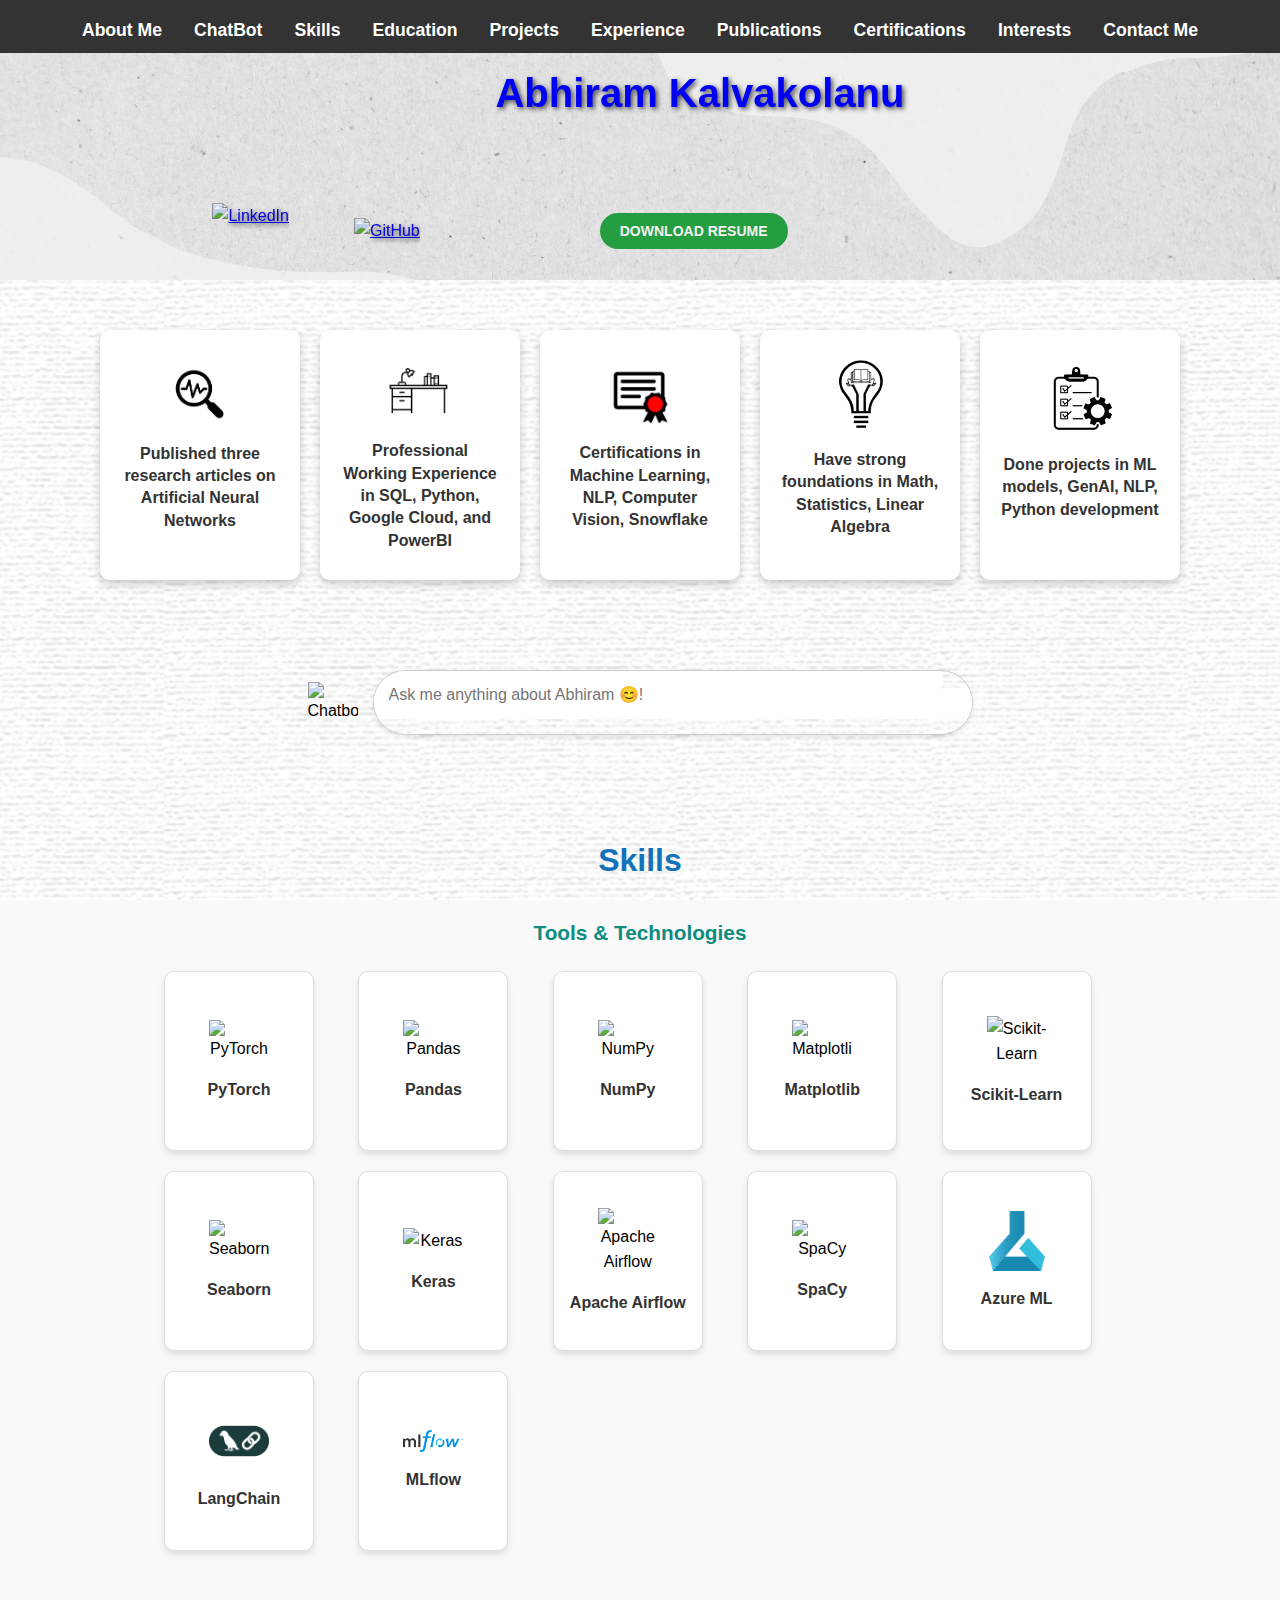
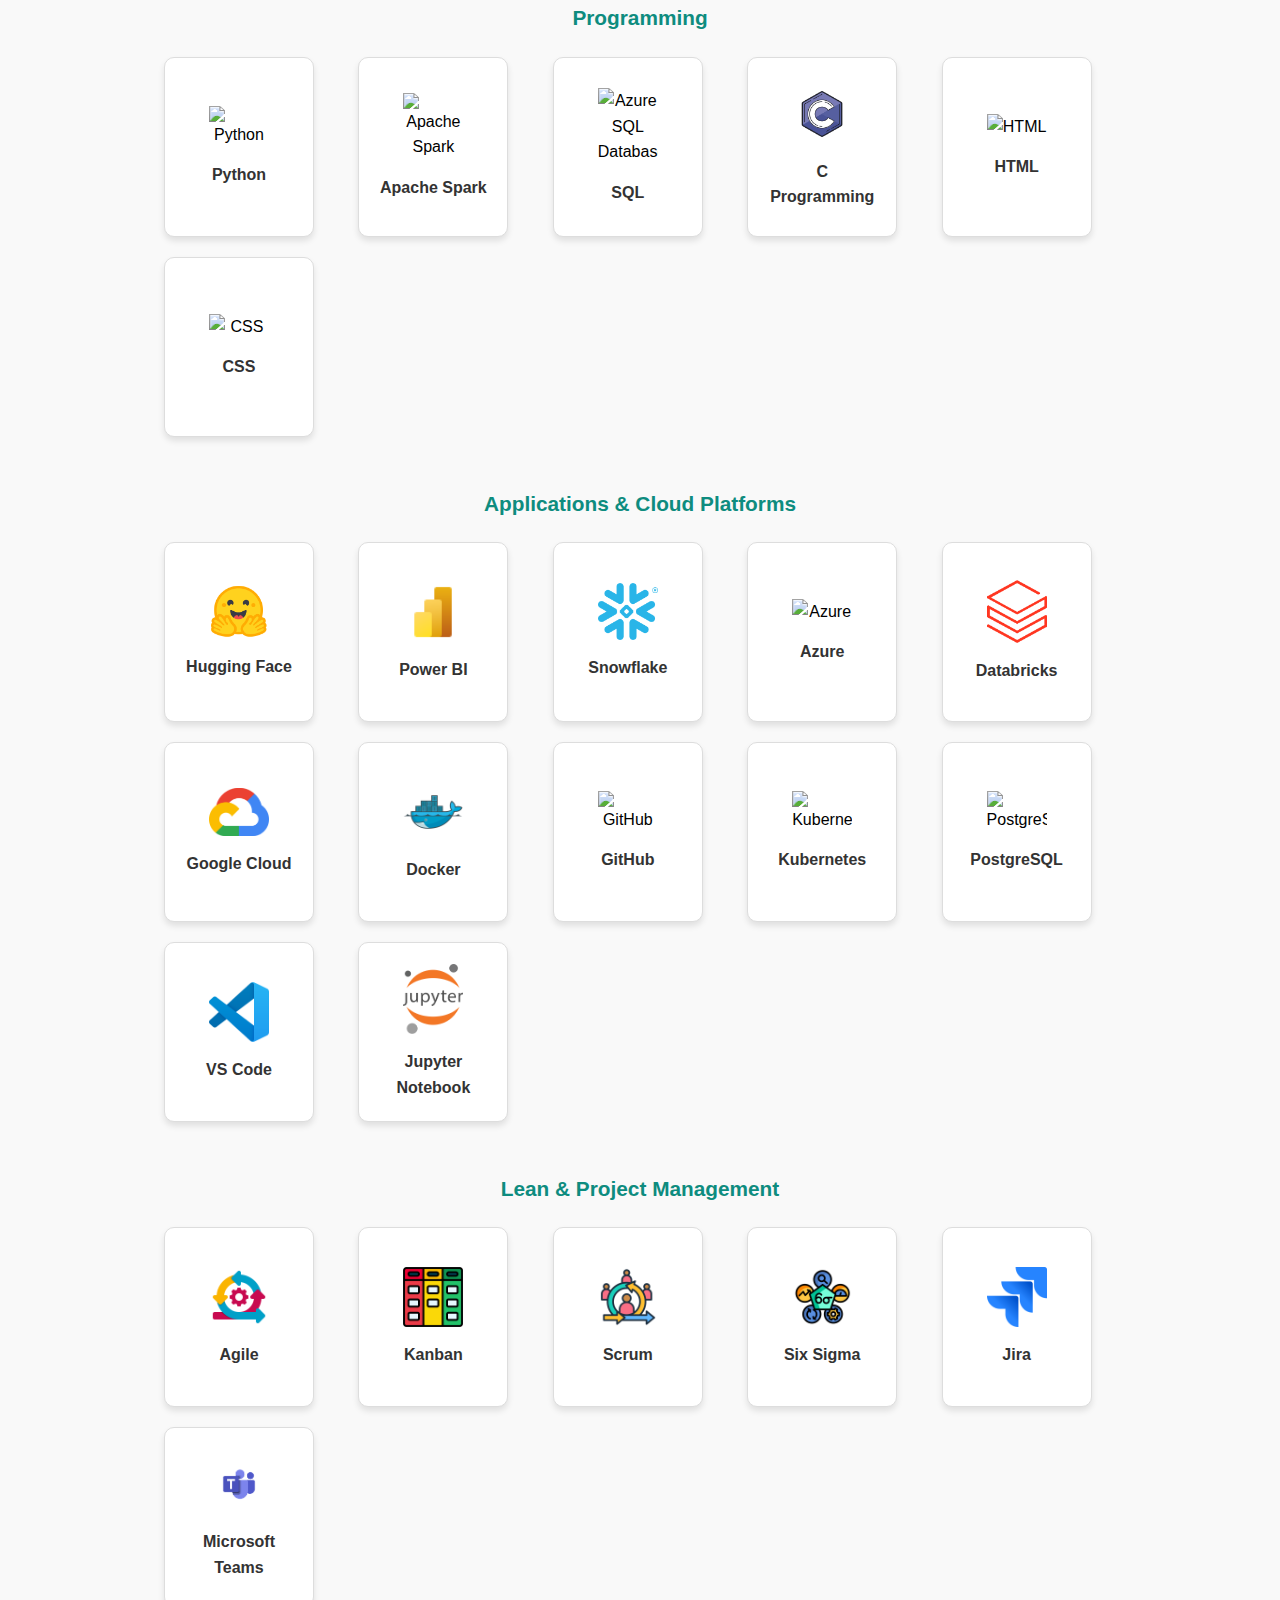
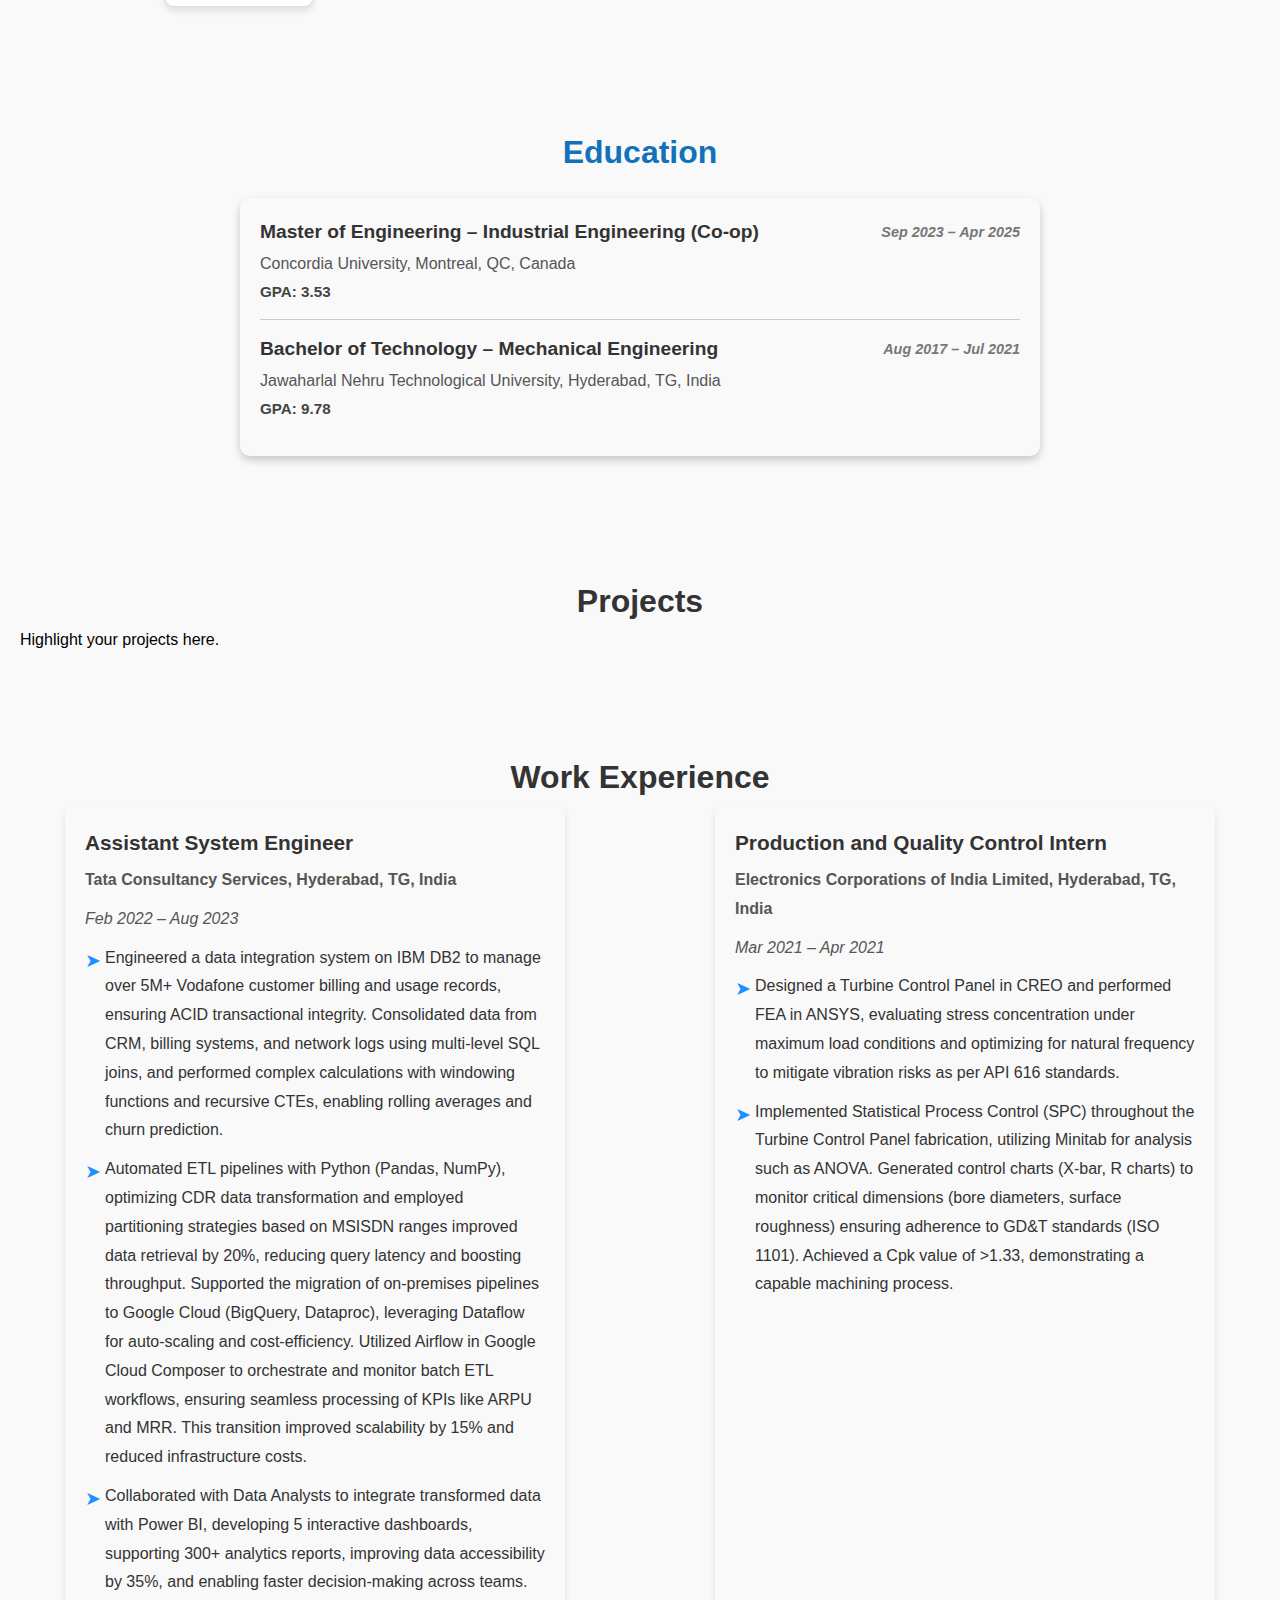
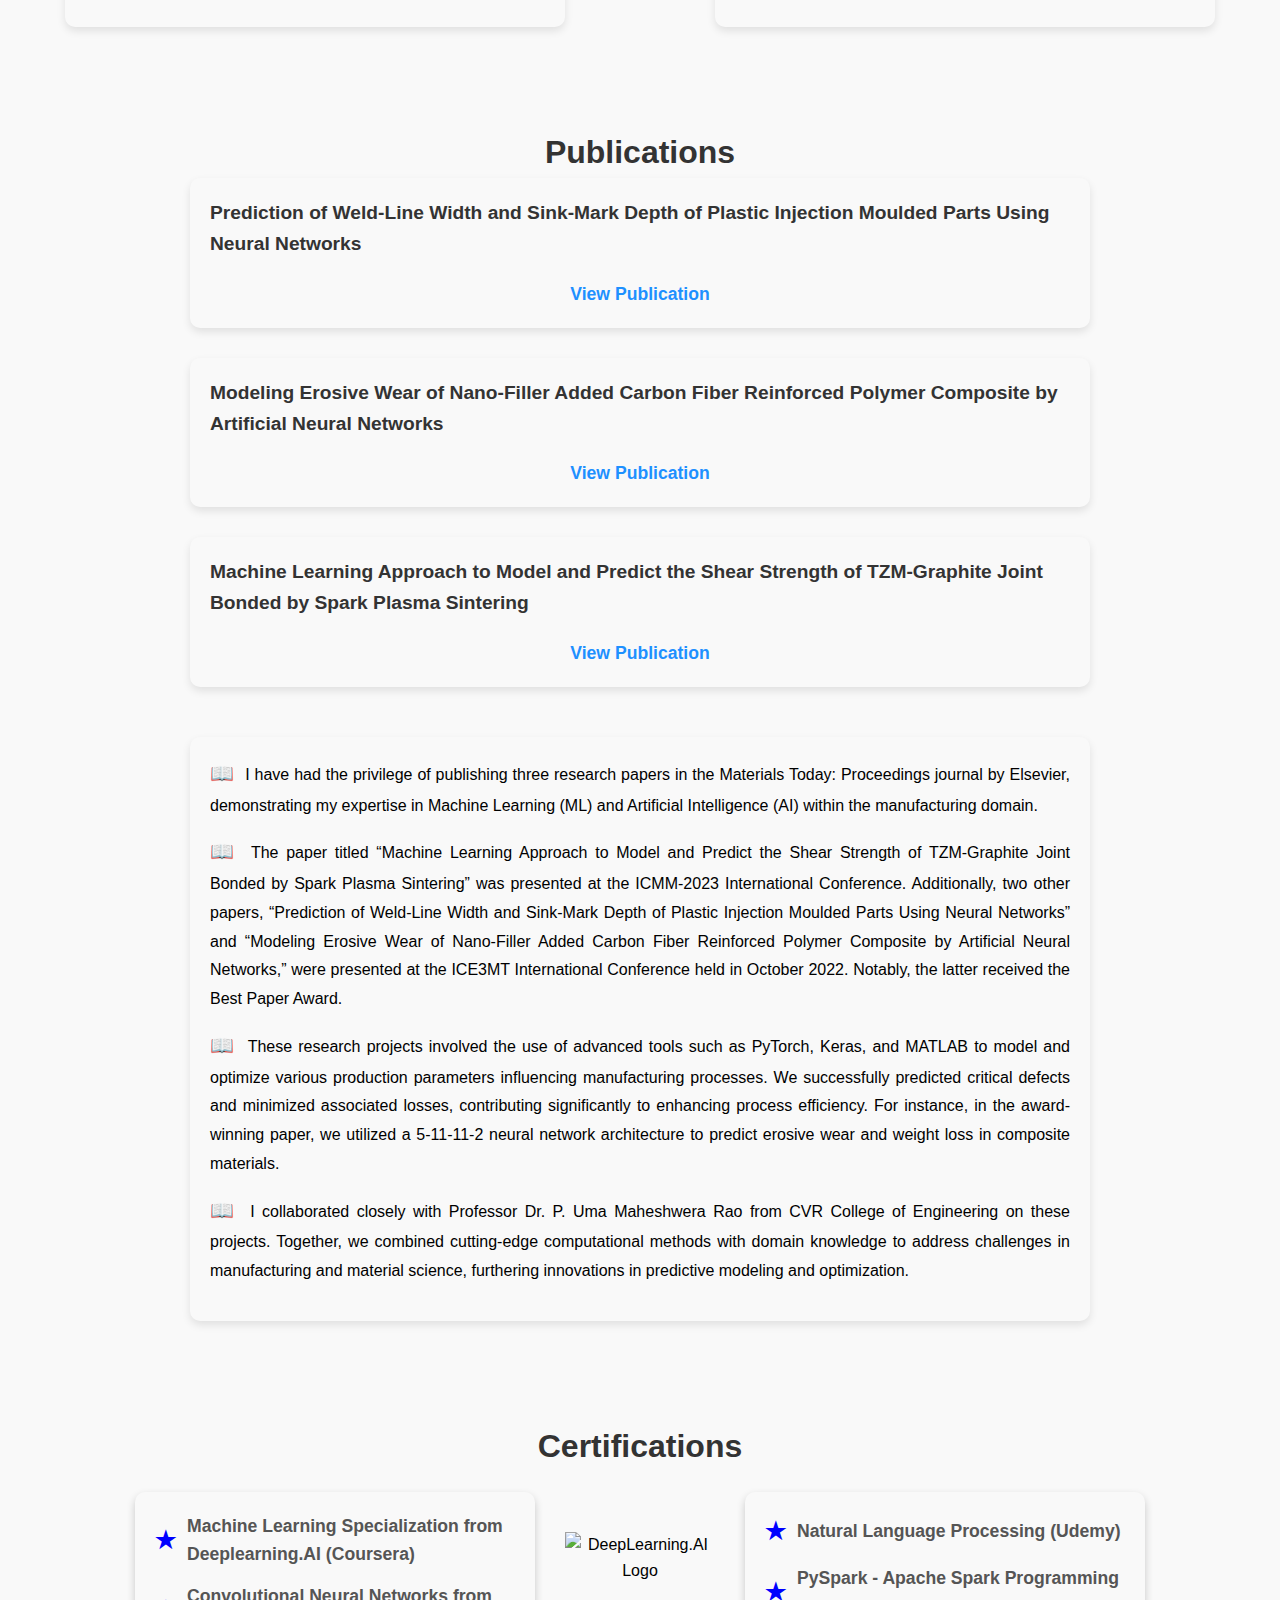
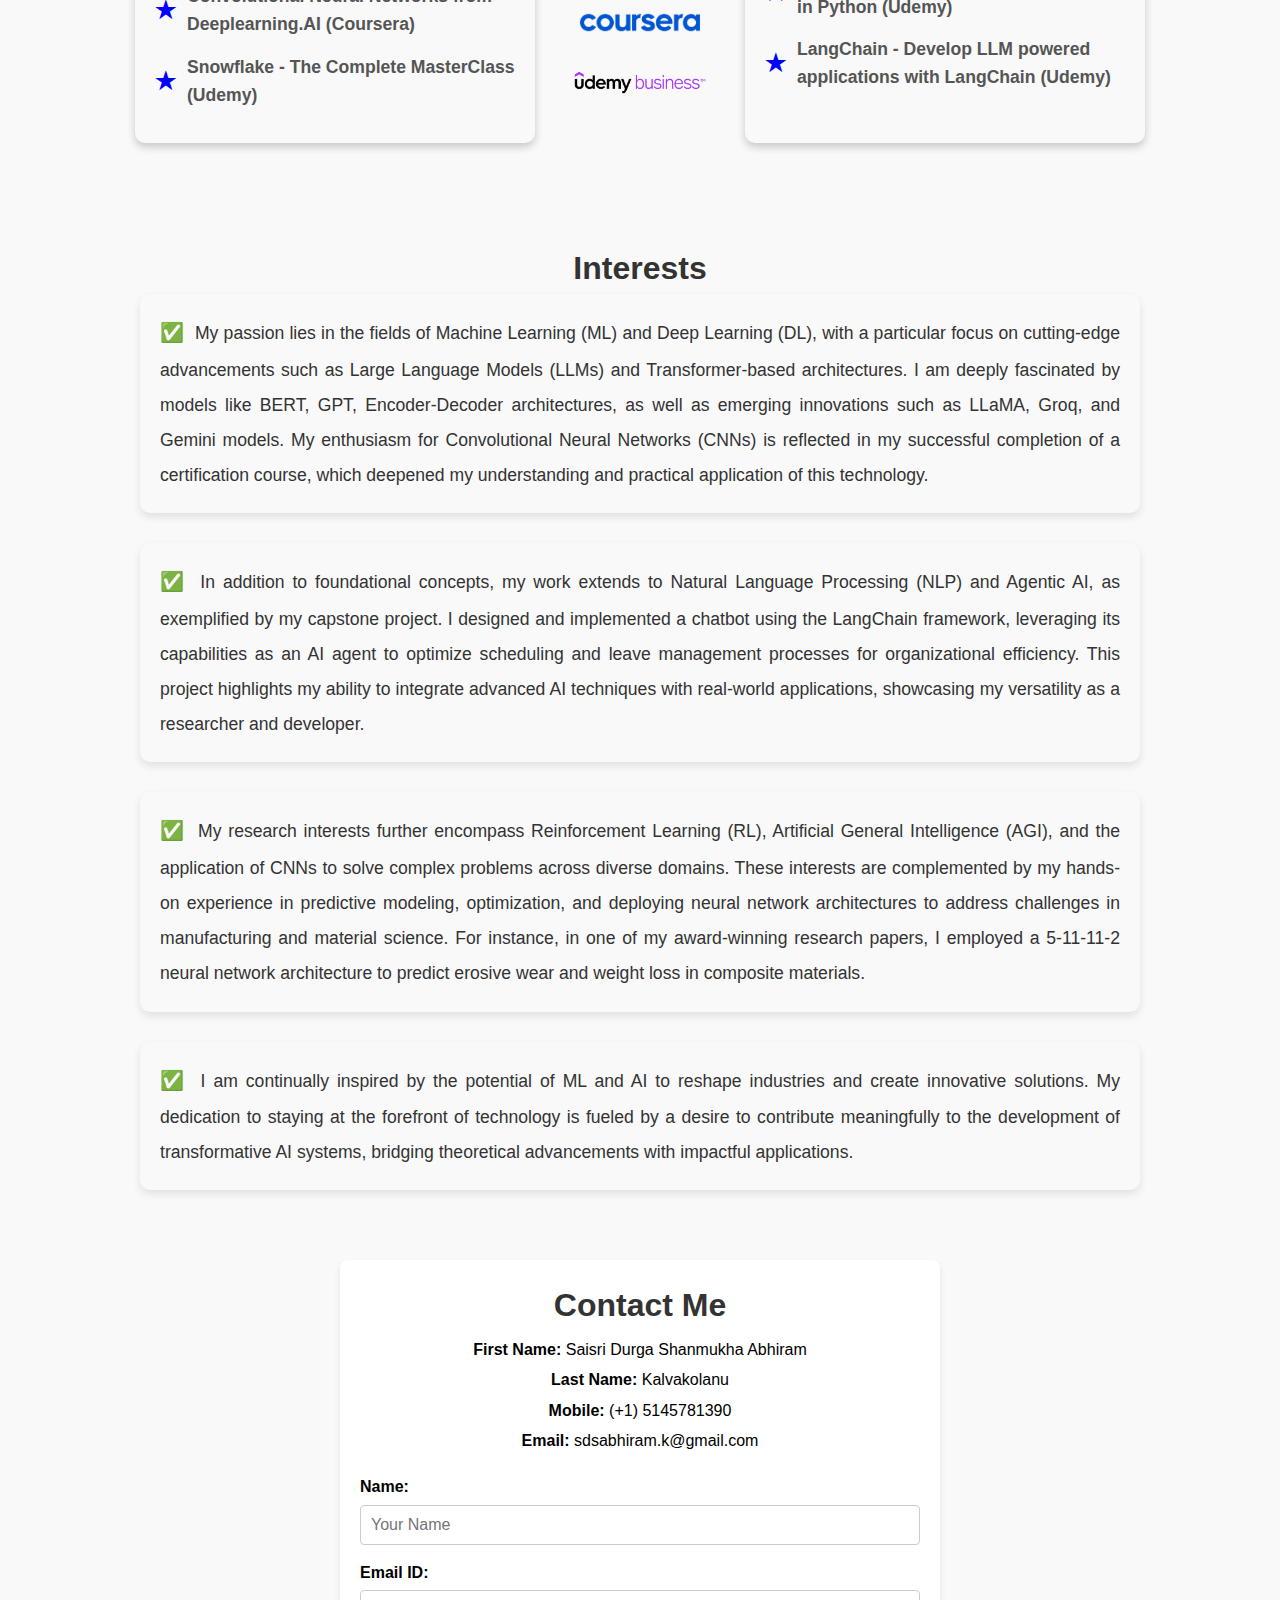
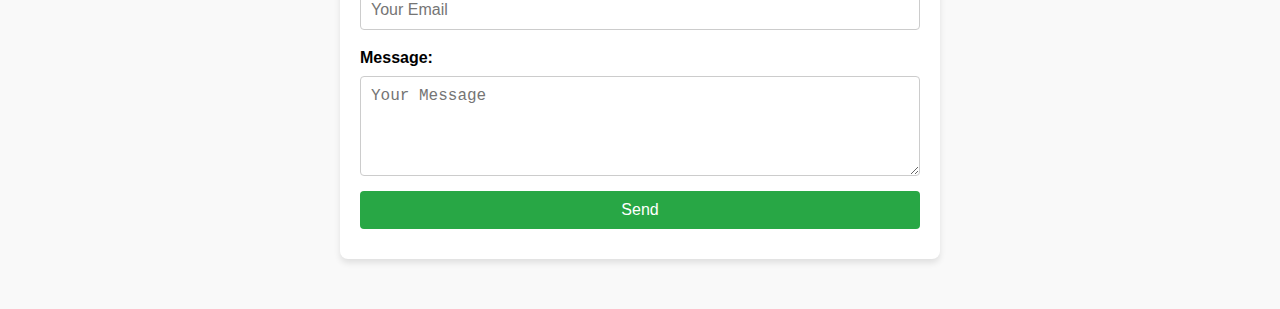
==== index.html @ 8299875c "Update index.html" ====
<!DOCTYPE html>
<html lang="en">
<head>
  <meta charset="UTF-8">
  <meta name="viewport" content="width=device-width, initial-scale=1.0">
  <title>Abhiram Kalvakolanu</title>
  <link rel="stylesheet" href="styles.css">
  
    <meta charset="UTF-8">
    <meta name="viewport" content="width=device-width, initial-scale=1.0">
    <title>My Personal Website</title>
    <link rel="stylesheet" href="styles.css">
    <!-- Update favicon to your custom image -->
    <link rel="icon" href="assets/logo.jpg" type="image/jpeg">

</head>
<body>
<header>
  <nav>

    <ul class="navbar">
      <li><a href="#about-me">About Me</a></li>
      <li><a href="#chatbot">ChatBot</a></li>
      <li><a href="#skills">Skills</a></li>
      <li><a href="#education">Education</a></li>
      <li><a href="#projects">Projects</a></li>
      <li><a href="#experience">Experience</a></li>
      <li><a href="#publications">Publications</a></li>
      <li><a href="#certifications">Certifications</a></li>
      <li><a href="#interests">Interests</a></li>
      <li><a href="#contact-me">Contact Me</a></li>
    </ul>
  </nav>
</header>



  
<section id="about-me">
  <div class="about-me-container">
    <div class="about-me-bg">
      <h2>Abhiram Kalvakolanu</h2>
      <h3 id="role-display">Python Developer</h3>
      <div class="resume-section">
        <div class="social-icons">
          <a href="https://www.linkedin.com/in/abhiram-kalvakolanu-1255931b3/" target="_blank">
            <img src="https://cdn.jsdelivr.net/gh/devicons/devicon@latest/icons/linkedin/linkedin-original-wordmark.svg" alt="LinkedIn" class="linkedin-icon">
          </a>
          <a href="https://github.com/Abhiram-Kalvakolanu?tab=repositories" target="_blank">
            <img src="https://cdn.jsdelivr.net/gh/devicons/devicon@latest/icons/github/github-original-wordmark.svg" alt="GitHub" class="github-icon">
          </a>
        </div>
        <div class="download-button-container">
          <a href="https://drive.google.com/uc?export=download&id=1MVDUeOpDSZM0Ux5A4J6gu5Ou7OELJogm" download>
            <button class="download-resume">DOWNLOAD RESUME</button>
          </a>
        </div>
      </div>
    </div>
  </div>
</section>



  

  
<div class="image-row">
  <div class="card">
    <img src="assets/publications.png" alt="Publications">
    <p>Published three research articles on Artificial Neural Networks</p>
  </div>
  <div class="card">
    <img src="assets/work exp.png" alt="Work Experience">
    <p>Professional Working Experience in SQL, Python, Google Cloud, and PowerBI</p>
  </div>
  <div class="card">
    <img src="assets/certifications.png" alt="Certifications">
    <p>Certifications in Machine Learning, NLP, Computer Vision, Snowflake</p>
  </div>
  <div class="card">
    <img src="assets/foundations.png" alt="Foundations">
    <p>Have strong foundations in Math, Statistics, Linear Algebra</p>
  </div>
  <div class="card">
    <img src="assets/projects.png" alt="Projects">
    <p>Done projects in ML models, GenAI, NLP, Python development</p>
  </div>
</div>





<section id="chatbot">
    <div class="chatbot-container">
        <!-- Bot Image -->
        <img class="chatbot-image" src="assets/vecteezy_robot-chatbot-aesthetic_25271424.png" alt="Chatbot">
        <!-- Text Field and Send Button -->
        <div class="chatbot-input-container">
            <input
                type="text"
                class="chatbot-input"
                placeholder="Ask me anything about Abhiram 😊!"
            />
            <button class="send-icon" id="send-button"></button>
        </div>
    </div>
</section>


	



<section id="skills">
  <h1>Skills</h1>
  
  <!-- Tools & Technologies Section -->
  <h2>Tools & Technologies</h2>
  <div class="skills-category">
    <!-- First Row -->
    <div class="skill-card">
      <img src="https://devicon-website.vercel.app/api/pytorch/original.svg" alt="PyTorch">
      <p class="skill-name">PyTorch</p>
    </div>
    <div class="skill-card">
      <img src="https://devicon-website.vercel.app/api/pandas/original.svg" alt="Pandas">
      <p class="skill-name">Pandas</p>
    </div>
    <div class="skill-card">
      <img src="https://saikrishnaprashanthk.netlify.app/Assets/Icons_tech/Numpy.svg" alt="NumPy">
      <p class="skill-name">NumPy</p>
    </div>
    <div class="skill-card">
      <img src="https://cdn.jsdelivr.net/gh/devicons/devicon@latest/icons/matplotlib/matplotlib-original.svg" alt="Matplotlib">
      <p class="skill-name">Matplotlib</p>
    </div>
    <div class="skill-card">
      <img src="https://cdn.jsdelivr.net/gh/devicons/devicon@latest/icons/scikitlearn/scikitlearn-original.svg" alt="Scikit-Learn">
      <p class="skill-name">Scikit-Learn</p>
    </div>
    <div class="skill-card">
      <img src="https://saikrishnaprashanthk.netlify.app/Assets/Icons_tech/Seaborn.svg" alt="Seaborn">
      <p class="skill-name">Seaborn</p>
    </div>
    
    <!-- Second Row -->
    <div class="skill-card">
      <img src="https://saikrishnaprashanthk.netlify.app/Assets/Icons_tech/keras.svg" alt="Keras">
      <p class="skill-name">Keras</p>
    </div>
    <div class="skill-card">
      <img src="https://saikrishnaprashanthk.netlify.app/Assets/Icons_tech/Apache_Airflow.svg" alt="Apache Airflow">
      <p class="skill-name">Apache Airflow</p>
    </div>
    <div class="skill-card">
      <img src="https://upload.wikimedia.org/wikipedia/commons/8/88/SpaCy_logo.svg" alt="SpaCy">
      <p class="skill-name">SpaCy</p>
    </div>
    <div class="skill-card">
      <img src="assets/azure-machine-learning-22205.png" alt="Azure ML">
      <p class="skill-name">Azure ML</p>
    </div>
    <div class="skill-card">
      <img src="assets/langchain-color.png" alt="LangChain">
      <p class="skill-name">LangChain</p>
    </div>
    <div class="skill-card">
      <img src="assets/MLflow_idOeRd2gAI_0.png" alt="MLflow">
      <p class="skill-name">MLflow</p>
    </div>
  </div>

  <!-- Programming Section -->
  <h2>Programming</h2>
  <div class="skills-category">
    <div class="skill-card">
      <img src="https://cdn.jsdelivr.net/gh/devicons/devicon@latest/icons/python/python-original-wordmark.svg" alt="Python">
      <p class="skill-name">Python</p>
    </div>
    <div class="skill-card">
      <img src="https://upload.wikimedia.org/wikipedia/commons/f/f3/Apache_Spark_logo.svg" alt="Apache Spark">
      <p class="skill-name">Apache Spark</p>
    </div>
    <div class="skill-card">
      <img src="https://cdn.jsdelivr.net/gh/devicons/devicon@latest/icons/azuresqldatabase/azuresqldatabase-original.svg" alt="Azure SQL Database">
      <p class="skill-name">SQL</p>
    </div>
    <div class="skill-card">
      <img src="assets/icons8-c-programming-100.png" alt="C Programming">
      <p class="skill-name">C Programming</p>
    </div>
    <div class="skill-card">
      <img src="https://cdn.jsdelivr.net/gh/devicons/devicon@latest/icons/html5/html5-original-wordmark.svg" alt = "HTML">
      <p class="skill-name">HTML</p>
    </div>
    <div class="skill-card">
      <img src="https://cdn.jsdelivr.net/gh/devicons/devicon@latest/icons/css3/css3-original-wordmark.svg" alt = "CSS">
      <p class="skill-name">CSS</p>
    </div>
  </div>

  <!-- Applications & Cloud Platforms Section -->
  <h2>Applications & Cloud Platforms</h2>
  <div class="skills-category">
    <div class="skill-card">
      <img src="assets/idJ6-I79C__1736835246333.png" alt="Hugging Face">
      <p class="skill-name">Hugging Face</p>
    </div>
    <div class="skill-card">
      <img src="assets/icons8-power-bi-2021-48.png" alt="Power BI">
      <p class="skill-name">Power BI</p>
    </div>
    <div class="skill-card">
      <img src="assets/idCkdSg0B6_1736979906795.png" alt="Snowflake">
      <p class="skill-name">Snowflake</p>
    </div>
    <div class="skill-card">
      <img src="https://cdn.jsdelivr.net/gh/devicons/devicon@latest/icons/azure/azure-original.svg" alt="Azure">
      <p class="skill-name">Azure</p>
    </div>
    <div class="skill-card">
      <img src="assets/idF4fnHpaJ_logos.png" alt="Databricks">
      <p class="skill-name">Databricks</p>
    </div>
    <div class="skill-card">
      <img src="assets/google-cloud.1024x823.png" alt="Google Cloud">
      <p class="skill-name">Google Cloud</p>
    </div>
    <div class="skill-card">
      <img src="assets\Docker.png" alt="Docker">
      <p class="skill-name">Docker</p>
    </div>
    <div class="skill-card">
      <img src="https://upload.wikimedia.org/wikipedia/commons/9/91/Octicons-mark-github.svg" alt="GitHub">
      <p class="skill-name">GitHub</p>
    </div>
    <div class="skill-card">
      <img src="https://upload.wikimedia.org/wikipedia/commons/3/39/Kubernetes_logo_without_workmark.svg" alt="Kubernetes">
      <p class="skill-name">Kubernetes</p>
    </div>
    <div class="skill-card">
      <img src="https://upload.wikimedia.org/wikipedia/commons/2/29/Postgresql_elephant.svg" alt="PostgreSQL">
      <p class="skill-name">PostgreSQL</p>
    </div>
    <div class="skill-card">
      <img src="assets/vscode.png" alt="VS Code">
      <p class="skill-name">VS Code</p>
    </div>
    <div class="skill-card">
      <img src="assets/jupyter-icon-lg.png" alt="Jupyter Notebook">
      <p class="skill-name">Jupyter Notebook</p>
    </div>
  </div>

  <!-- Lean & Project Management Section -->
  <h2>Lean & Project Management</h2>
  <div class="skills-category">
    <div class="skill-card">
      <img src="assets/agile.png" alt="Agile">
      <p class="skill-name">Agile</p>
    </div>
    <div class="skill-card">
      <img src="assets/kanban_9320682.png" alt="Kanban">
      <p class="skill-name">Kanban</p>
    </div>
    <div class="skill-card">
      <img src="assets/scrum.png" alt="Scrum">
      <p class="skill-name">Scrum</p>
    </div>
    <div class="skill-card">
      <img src="assets/six-sigma.png" alt="Six Sigma">
      <p class="skill-name">Six Sigma</p>
    </div>
    <div class="skill-card">
      <img src="assets/jira.png" alt="Jira">
      <p class="skill-name">Jira</p>
    </div>
    <div class="skill-card">
      <img src="assets/teams.png" alt="Microsoft Teams">
      <p class="skill-name">Microsoft Teams</p>
    </div>
  </div>
</section>





<section id="education">
  <h1>Education</h1>
  <div class="education-card">
    <div class="education-item">
      <h2>Master of Engineering – Industrial Engineering (Co-op) 
        <span class="education-date">Sep 2023 – Apr 2025</span>
      </h2>
      <p>Concordia University, Montreal, QC, Canada</p>
      <p class="gpa">GPA: 3.53</p>
    </div>
    <hr />
    <div class="education-item">
      <h2>Bachelor of Technology – Mechanical Engineering 
        <span class="education-date">Aug 2017 – Jul 2021</span>
      </h2>
      <p>Jawaharlal Nehru Technological University, Hyderabad, TG, India</p>
      <p class="gpa">GPA: 9.78</p>
    </div>
  </div>
</section>




  <section id="projects">
    <h1>Projects</h1>
    <p>Highlight your projects here.</p>
  </section>




<section id="experience">
  <h1>Work Experience</h1>

  <!-- Work Experience Cards -->
  <div class="work-experience-container">
    <!-- Card 1 -->
    <div class="work-card">
      <h2>Assistant System Engineer</h2>
      <p><strong>Tata Consultancy Services, Hyderabad, TG, India</strong></p>
      <p><em>Feb 2022 – Aug 2023</em></p>
      <ul>
        <li>Engineered a data integration system on IBM DB2 to manage over 5M+ Vodafone customer billing and usage records, ensuring ACID transactional integrity. Consolidated data from CRM, billing systems, and network logs using multi-level SQL joins, and performed complex calculations with windowing functions and recursive CTEs, enabling rolling averages and churn prediction.</li>
        <li>Automated ETL pipelines with Python (Pandas, NumPy), optimizing CDR data transformation and employed partitioning strategies based on MSISDN ranges improved data retrieval by 20%, reducing query latency and boosting throughput. Supported the migration of on-premises pipelines to Google Cloud (BigQuery, Dataproc), leveraging Dataflow for auto-scaling and cost-efficiency. Utilized Airflow in Google Cloud Composer to orchestrate and monitor batch ETL workflows, ensuring seamless processing of KPIs like ARPU and MRR. This transition improved scalability by 15% and reduced infrastructure costs.</li>
        <li>Collaborated with Data Analysts to integrate transformed data with Power BI, developing 5 interactive dashboards, supporting 300+ analytics reports, improving data accessibility by 35%, and enabling faster decision-making across teams.</li>
      </ul>
    </div>

    <!-- Card 2 -->
    <div class="work-card">
      <h2>Production and Quality Control Intern</h2>
      <p><strong>Electronics Corporations of India Limited, Hyderabad, TG, India</strong></p>
      <p><em>Mar 2021 – Apr 2021</em></p>
      <ul>
        <li>Designed a Turbine Control Panel in CREO and performed FEA in ANSYS, evaluating stress concentration under maximum load conditions and optimizing for natural frequency to mitigate vibration risks as per API 616 standards.</li>
        <li>Implemented Statistical Process Control (SPC) throughout the Turbine Control Panel fabrication, utilizing Minitab for analysis such as ANOVA. Generated control charts (X-bar, R charts) to monitor critical dimensions (bore diameters, surface roughness) ensuring adherence to GD&T standards (ISO 1101). Achieved a Cpk value of >1.33, demonstrating a capable machining process.</li>
      </ul>
    </div>
  </div>
</section>




<section id="publications">
  <h1>Publications</h1>

  <!-- Research Paper Cards -->
  <div class="publications-container">
    <!-- Card 1 -->
    <div class="publication-card">
      <h2>Prediction of Weld-Line Width and Sink-Mark Depth of Plastic Injection Moulded Parts Using Neural Networks</h2>
      <p class="view-link"><a href="https://www.sciencedirect.com/science/article/abs/pii/S2214785323008398" target="_blank">View Publication</a></p>
    </div>

    <!-- Card 2 -->
    <div class="publication-card">
      <h2>Modeling Erosive Wear of Nano-Filler Added Carbon Fiber Reinforced Polymer Composite by Artificial Neural Networks</h2>
      <p class="view-link"><a href="https://www.sciencedirect.com/science/article/abs/pii/S2214785323002675" target="_blank">View Publication</a></p>
    </div>

    <!-- Card 3 -->
    <div class="publication-card">
      <h2>Machine Learning Approach to Model and Predict the Shear Strength of TZM-Graphite Joint Bonded by Spark Plasma Sintering</h2>
      <p class="view-link"><a href="https://www.sciencedirect.com/science/article/abs/pii/S2214785323033655" target="_blank">View Publication</a></p>
    </div>
  </div>

  <!-- Summary Card -->
  <div class="publication-summary-card">
    <p class="summary-point">I have had the privilege of publishing three research papers in the Materials Today: Proceedings journal by Elsevier, demonstrating my expertise in Machine Learning (ML) and Artificial Intelligence (AI) within the manufacturing domain.</p>
    <p class="summary-point">The paper titled “Machine Learning Approach to Model and Predict the Shear Strength of TZM-Graphite Joint Bonded by Spark Plasma Sintering” was presented at the ICMM-2023 International Conference. Additionally, two other papers, “Prediction of Weld-Line Width and Sink-Mark Depth of Plastic Injection Moulded Parts Using Neural Networks” and “Modeling Erosive Wear of Nano-Filler Added Carbon Fiber Reinforced Polymer Composite by Artificial Neural Networks,” were presented at the ICE3MT International Conference held in October 2022. Notably, the latter received the Best Paper Award.</p>
    <p class="summary-point">These research projects involved the use of advanced tools such as PyTorch, Keras, and MATLAB to model and optimize various production parameters influencing manufacturing processes. We successfully predicted critical defects and minimized associated losses, contributing significantly to enhancing process efficiency. For instance, in the award-winning paper, we utilized a 5-11-11-2 neural network architecture to predict erosive wear and weight loss in composite materials.</p>
    <p class="summary-point">I collaborated closely with Professor Dr. P. Uma Maheshwera Rao from CVR College of Engineering on these projects. Together, we combined cutting-edge computational methods with domain knowledge to address challenges in manufacturing and material science, furthering innovations in predictive modeling and optimization.</p>
  </div>
</section>




<section id="certifications">
  <h1>Certifications</h1>
  <div class="certifications-container">
    <!-- Left Card -->
    <div class="certifications-card">
      <ul>
        <li><span class="star">★</span> Machine Learning Specialization from Deeplearning.AI (Coursera)</li>
        <li><span class="star">★</span> Convolutional Neural Networks from Deeplearning.AI (Coursera)</li>
        <li><span class="star">★</span> Snowflake - The Complete MasterClass (Udemy)</li>
      </ul>
    </div>
    <!-- Logos Container -->
    <div class="certifications-logos">
      <img src="https://learn.deeplearning.ai/_next/image?url=%2Fassets%2Fdlai-logo.png&w=256&q=75" alt="DeepLearning.AI Logo">
      <img src="assets/coursera-logo-full-rgb.png" alt="Coursera Logo">
      <img src="assets/62bd9ec4bafda8767a088b39.png" alt="Udemy Logo">
    </div>
    <!-- Right Card -->
    <div class="certifications-card">
      <ul>
        <li><span class="star">★</span> Natural Language Processing (Udemy)</li>
        <li><span class="star">★</span> PySpark - Apache Spark Programming in Python (Udemy)</li>
        <li><span class="star">★</span> LangChain - Develop LLM powered applications with LangChain (Udemy)</li>
      </ul>
    </div>
  </div>
</section>



<section id="interests">
  <h1>Interests</h1>

  <!-- Interest Cards -->
  <div class="interests-container">
    <!-- Card 1 -->
    <div class="interest-card">
      <p class="interest-point">
        My passion lies in the fields of Machine Learning (ML) and Deep Learning (DL), with a particular focus on cutting-edge advancements such as Large Language Models (LLMs) and Transformer-based architectures. I am deeply fascinated by models like BERT, GPT, Encoder-Decoder architectures, as well as emerging innovations such as LLaMA, Groq, and Gemini models. My enthusiasm for Convolutional Neural Networks (CNNs) is reflected in my successful completion of a certification course, which deepened my understanding and practical application of this technology.
      </p>
    </div>

    <!-- Card 2 -->
    <div class="interest-card">
      <p class="interest-point">
        In addition to foundational concepts, my work extends to Natural Language Processing (NLP) and Agentic AI, as exemplified by my capstone project. I designed and implemented a chatbot using the LangChain framework, leveraging its capabilities as an AI agent to optimize scheduling and leave management processes for organizational efficiency. This project highlights my ability to integrate advanced AI techniques with real-world applications, showcasing my versatility as a researcher and developer.
      </p>
    </div>

    <!-- Card 3 -->
    <div class="interest-card">
      <p class="interest-point">
        My research interests further encompass Reinforcement Learning (RL), Artificial General Intelligence (AGI), and the application of CNNs to solve complex problems across diverse domains. These interests are complemented by my hands-on experience in predictive modeling, optimization, and deploying neural network architectures to address challenges in manufacturing and material science. For instance, in one of my award-winning research papers, I employed a 5-11-11-2 neural network architecture to predict erosive wear and weight loss in composite materials.
      </p>
    </div>

    <!-- Card 4 -->
    <div class="interest-card">
      <p class="interest-point">
        I am continually inspired by the potential of ML and AI to reshape industries and create innovative solutions. My dedication to staying at the forefront of technology is fueled by a desire to contribute meaningfully to the development of transformative AI systems, bridging theoretical advancements with impactful applications.
      </p>
    </div>
  </div>
</section>






<!DOCTYPE html>
<html lang="en">
<head>
  <meta charset="UTF-8">
  <meta name="viewport" content="width=device-width, initial-scale=1.0">
  <title>Contact Me</title>
  <link rel="stylesheet" href="styles.css">
</head>
<body>
  <section id="contact-me">
    <h1>Contact Me</h1>
    <div class="contact-info">
      <p><strong>First Name:</strong> Saisri Durga Shanmukha Abhiram</p>
      <p><strong>Last Name:</strong> Kalvakolanu</p>
      <p><strong>Mobile:</strong> (+1) 5145781390</p>
      <p><strong>Email:</strong> sdsabhiram.k@gmail.com</p>
    </div>

<form id="contact-form">
  <label for="name">Name:</label>
  <input type="text" id="name" name="name" placeholder="Your Name" required pattern="[A-Za-z\s]+" title="Only alphabets are allowed.">

  <label for="email">Email ID:</label>
  <input type="email" id="email" name="email" placeholder="Your Email" required>

  <label for="message">Message:</label>
  <textarea id="message" name="message" placeholder="Your Message" required></textarea>

  <button type="submit">Send</button>
</form>

	<p id="response-message"></p>
  </section>

  <script src="scripts.js"></script>
</body>
</html>
---- styles.css ----
/* General Reset */
* {
  margin: 0;
  padding: 0;
  box-sizing: border-box;
}

/* Body Styling */
body {
  font-family: Arial, sans-serif;
  line-height: 1.6;
  padding-top: 60px; /* For fixed header */
}

/* Header and Navbar Styling */
header {
  background: #333;
  color: #fff;
  font-weight: bold;
  position: fixed;
  top: 0;
  width: 100%;
  z-index: 1000;
  height: 3.3rem; /* Increased height for better visibility */
}

.navbar {
  display: flex;
  justify-content: center;
  padding: 1rem 0; /* Adjusted padding for increased height */
  list-style: none;
}

.navbar li {
  margin: 0 1rem;
}

.navbar a {
  color: white;
  text-decoration: none;
  font-size: 1.1rem; /* Increased font size for better visibility */
  transition: color 0.3s;
}

.navbar a:hover {
  color: #f39c12;
}





#about-me {
  position: relative;
  padding: 0; /* Remove extra padding */
  margin: 0; /* Remove extra margin */
  top: -10; /* Ensure it starts right below the menu bar */
}





section h3 {
  text-align: center;
  font-size: 1.5rem;
  color: #555;
  opacity: 0; /* Start with hidden role */
  transition: opacity 1s ease-in-out; /* Smooth fade transition */
  padding-top: 30px;
}

/* Fade-in and Fade-out Keyframes */
@keyframes fadeInOut {
  0% {
    opacity: 0;
    transform: translateY(10px);
	color: #000000;
  }
  50% {
    opacity: 1;
    transform: translateY(0);
	color: #000000;
  }
  100% {
    opacity: 0;
    transform: translateY(-10px);
		color: #000000;
  }
}

.role-animate {
  animation: fadeInOut 2s ease-in-out;
}

/* Smooth Scrolling */
html {
  scroll-behavior: smooth;
}


.navbar a.active {
  color: #f39c12; /* Highlight color for active link */
  font-weight: bold;
  border-bottom: 2px solid #f39c12; /* Add a bottom border for emphasis */
}

/* Change font color for Abhiram Kalvakolanu */
#about-me h2 {
  color: Blue; /* Set the font color to black */
  font-size: 2.5rem;
}


.about-me-bg {
  background-image: url('assets/Untitled design.png'); /* Path to your image */
  background-size: cover; /* Ensures the image covers the full width */
  background-position: center; /* Centers the image */
  width: 100%; /* Spans full width of the screen */
  height: 300px; /* Adjust the height as per your preference */
  display: flex;
  flex-direction: column;
  align-items: center; /* Center content horizontally */
  justify-content: center; /* Center content vertically */
  text-align: left; /* Align text to the left */
  color: white; /* Text color to contrast the image */
  text-shadow: 2px 2px 5px rgba(0, 0, 0, 0.7); /* Add shadow to the text for readability */
  opacity: 0.95;
  padding-left: 120px; /* Add space from the left to move content slightly to the right */
  padding-top: 50px; /* Shift content downward */

}


/* Global Background Image Styling */
body {
  background-image: url('assets/background-.png'); /* Path to your background image */
  background-size: cover; /* Ensure the image covers the entire viewport */
  background-repeat: no-repeat; /* Prevent the image from repeating */
  background-attachment: fixed; /* Keep the image fixed when scrolling */
  background-position: center; /* Center the image */
}

/* Exclude "About Me" Section from Background */
#about-me {
  background: none; /* Remove the background image */
  background-color: black; /* Optional: Set a white background */
}


}

.about-me-bg h1,
.about-me-bg h2,
.about-me-bg h3,
.about-me-bg p {
  margin: 0;
  padding: 5px 0;
}

/* About Me Cover Image */
.about-me-cover {
    width: 100%;
    height: auto;
    display: block;
    opacity: 1; /* Ensure it's fully visible initially */
    transition: none; /* Remove transition for initial load */
}

/* Optional Hover Effect (if needed) */
.about-me-cover:hover {
    opacity: 0.9; /* Add any hover effect */
}



.resume-section {
  display: flex;
  align-items: center; /* Align everything vertically */
  justify-content: center; /* Center the button in the section */
  gap: 30px; /* Space between icons and button */
  margin-top: 20px; /* Space from the top */
}

.social-icons {
  display: flex;
  gap: 15px; /* Space between LinkedIn and GitHub icons */
  position: relative; /* Allow fine control of placement */
  margin-right: 0; /* Remove unnecessary centering */
}

.linkedin-icon {
  width: 90px; /* LinkedIn icon size */
  height: auto;
  position: relative;
  left: -300px; /* Adjust to move LinkedIn icon left */
  top: -15px;
  transition: transform 0.3s ease; /* Add hover effect */
}

.linkedin-icon:hover {
  transform: scale(1.1); /* Slight zoom */
}

.github-icon {
  width: 50px; /* GitHub icon size */
  height: auto;
  position: relative;
  left: -250px; /* Adjust to move GitHub icon left */
  transition: transform 0.3s ease; /* Add hover effect */
}

.github-icon:hover {
  transform: scale(1.1); /* Slight zoom */
}

button.download-resume {
  background-color: #28a745; /* Green button */
  color: white; /* White text */
  border: none;
  border-radius: 25px; /* Rounded corners */
  padding: 10px 20px;
  font-size: 14px;
    position: relative;
  left: -100px; /* Adjust to move download resume icon left */
  font-weight: bold;
  cursor: pointer;
  transition: background-color 0.3s ease; /* Add hover effect */
  text-align: center;
}

button.download-resume:hover {
  background-color: #218838; /* Darker green on hover */
}


@keyframes gradientMove {
  0% {
    background-position: 0% 50%;
  }
  50% {
    background-position: 100% 50%;
  }
  100% {
    background-position: 0% 50%;
  }
}

#about-me .icon {
  position: absolute;
  left: 64%; /* Move slightly to the right */
  transform: translateX(-20%); /* Adjust horizontal alignment */
  top: 3%; /* Vertically center within the section */
  width: 110px; /* Increase the size of the image */
  height: 120px; /* Maintain aspect ratio */
  z-index: 2; /* Ensure it appears above the background */
  opacity: 0.9; /* Slight transparency */
}


.about-me-container {
  position: relative; /* Set the container as the reference for positioning */
}

.about-me-image {
  position: absolute; /* Position the image absolutely */
  right: 10%; /* Move the image slightly inward from the right */
  top: 60%; /* Vertically center the image */
  transform: translateY(-50%); /* Adjust for perfect centering */
}

.about-me-image img {
  max-width: 200px; /* Set a fixed size for the image */
  height: auto; /* Maintain aspect ratio */
  border-radius: 10px; /* Optional: Add rounded corners */
  box-shadow: 0 4px 8px rgba(0, 0, 0, 0.2); /* Optional: Add a shadow */
}


/* Specific fix for About Me section to remove the space below the header */
#about-me {
  margin-top: -20px; /* Remove the gap caused by default margins */
}

header {
  margin-bottom: 0; /* Ensure no gap at the bottom of the header */
}

.template-wrapper {
  background-image: url("C:/Personal/Personal website/images/Untitled.png");
  background-size: cover; /* Ensures the image covers the full area */
  background-position: center; /* Centers the image */
  background-repeat: no-repeat; /* Prevents repetition */
  padding: 20px; /* Adds spacing inside the template */
}

.image-row {
  display: flex; /* Align images horizontally */
  justify-content: space-around; /* Add space between items */
  align-items: center; /* Center items vertically */
  flex-wrap: wrap; /* Allow wrapping on smaller screens */
  margin: 20px 0; /* Add spacing above and below the row */
  padding: 10px;
}

.image-item {
  text-align: center; /* Center the text and image */
  margin: 10px; /* Add spacing around each item */
  flex: 1; /* Allow flexible sizing */
  max-width: 180px; /* Limit the width of each item */
}

.image-item img {
  width: 100px; /* Set image width */
  height: auto; /* Maintain aspect ratio */
  margin-bottom: 10px; /* Add space below the image */
}

.image-item p {
  font-size: 0.9rem; /* Set font size */
  line-height: 1.4; /* Improve text readability */
  color: #333; /* Text color */
}

.image-row {
  display: flex; /* Align images horizontally */
  justify-content: space-around; /* Add space between cards */
  align-items: flex-start; /* Align items at the top */
  flex-wrap: wrap; /* Allow wrapping on smaller screens */
  margin: 20px 0; /* Add spacing above and below the row */
  padding: 10px;
}



/* Image Row Styling */
.image-row {
  display: flex; /* Keep cards in the same row */
  justify-content: center; /* Center-align all cards */
  gap: 20px; /* Provide space between cards */
  padding-top: 50px; /* Add padding to push the cards further down */
  padding-bottom: 20px; /* Optional spacing below the cards */
  position: relative; /* Ensure it doesn’t overlap with other elements */
}

/* Card Styling */
.card {
  background-color: #fff; /* Card background color */
  border-radius: 10px; /* Rounded corners */
  box-shadow: 0 4px 8px rgba(0, 0, 0, 0.2); /* Subtle shadow */
  padding: 20px; /* Inner spacing for content */
  text-align: center; /* Center-align content */
  width: 200px; /* Ensure all cards are the same width */
  height: 250px; /* Ensure all cards are the same height */
  transition: transform 0.2s ease-in-out; /* Add hover effect */
}

/* Hover Effect */
.card:hover {
  transform: translateY(-5px); /* Slight lift on hover */
  box-shadow: 0 6px 12px rgba(0, 0, 0, 0.3); /* Enhanced shadow */
}

/* Card Image */
.card img {
  width: 70px; /* Keep the image size consistent */
  height: auto; /* Maintain aspect ratio */
  margin-bottom: 10px; /* Add space below the image */
}

/* Card Text */
.card p {
  font-size: 1rem; /* Text size */
  line-height: 1.4; /* Text readability */
  color: #333; /* Text color */
  font-weight: bold;
}





section {
  padding: 50px 20px; /* Ensure consistent padding within sections */
  margin: 0; /* Remove default margins */
}

.image-row {
  margin-top: 0; /* Remove top margin from the section with cards */
}

#about-me {
  margin-bottom: 0; /* Remove bottom margin from the "About Me" section */
}



/* Skills Section Layout */
.skills-category {
  display: grid; /* Use a grid layout for organization */
  grid-template-columns: repeat(auto-fit, minmax(150px, 1fr)); /* Responsive columns */
  gap: 20px; /* Space between cards */
  justify-content: center; /* Center-align the grid */
  align-items: center; /* Center-align items vertically */
  max-width: 80%; /* Limit the width of the grid */
  margin: 0 auto; /* Center the grid within the page */
  padding: 20px; /* Add padding around the section */
}

/* Skill Card Styling */
.skill-card {
  background-color: #ffffff; /* White background */
  border: 1px solid #ddd; /* Subtle border */
  border-radius: 10px; /* Rounded corners */
  box-shadow: 0 4px 6px rgba(0, 0, 0, 0.1); /* Subtle shadow */
  padding: 15px; /* Add padding inside the card */
  text-align: center; /* Center the content horizontally */
  transition: transform 0.2s ease, box-shadow 0.2s ease; /* Hover effect */
  width: 150px; /* Set fixed card width */
  height: 180px; /* Set fixed card height */
  display: flex; /* Flexbox for layout */
  flex-direction: column; /* Stack image and text vertically */
  justify-content: center; /* Center content vertically */
  align-items: center; /* Center content horizontally */
}

/* Skill Card Hover Effect */
.skill-card:hover {
  transform: translateY(-5px); /* Lift on hover */
  box-shadow: 0 8px 16px rgba(0, 0, 0, 0.2); /* Enhanced shadow on hover */
}

/* Skill Card Images */
.skill-card img {
  width: 60px; /* Set consistent size for images */
  height: auto; /* Maintain aspect ratio */
  margin-bottom: 10px; /* Add space below the image */
}

/* Skill Card Text */
.skill-card .skill-name {
  font-size: 1rem; /* Slightly larger text */
  font-weight: 600; /* Bold text */
  color: #333; /* Darker text color */
  margin-top: 5px; /* Add spacing above the text */
}



/* General Skills Section Styling */
#skills h1 {
  text-align: center;
  font-size: 2rem;
  margin-bottom: 20px;
  color: #1171ba;
}

#skills h2 {
  text-align: center;
  font-size: 1.3rem;
  margin-bottom: 0px;
  padding-bottom: 2px;
  margin-top: 30px;
  color: #0e8c7f;
}




/* Chatbot styles */
.chatbot-container {
  display: flex;
  justify-content: center; /* Center horizontally */
  align-items: center; /* Align vertically */
  gap: 15px; /* Space between bot image and input box */
  margin-top: 20px;
  width: 90%;
  margin: 0 auto; 
}

.chatbot-image {
  width: 50px; /* Set image width */
  height: auto; /* Maintain aspect ratio */
}

.chatbot-input-container {
  display: flex;
  align-items: center;
  width: 60%; /* Combined width for input and button */
  max-width: 600px;
  border-radius: 50px;
  border: 1px solid #ccc;
  box-shadow: 0 2px 5px rgba(0, 0, 0, 0.1);
  overflow: hidden;
}

.chatbot-input {
  flex: 1; /* Take up remaining space */
  padding: 15px;
  border: none; /* Remove internal border */
  font-size: 1rem;
  outline: none;
}

.chatbot-input:focus {
  border: none; /* Maintain the design */
  outline: none;
}

.send-icon {
  width: 30px;
  height: 30px;
  border: none;
  background: url("assets/images/iconfinder-send-4341325_120524.png") no-repeat center center;
  background-size: contain;
  background-color: white;
  cursor: pointer;
  outline: none;
  opacity: 0.5; /* Initially disabled */
}

.send-icon:enabled {
  opacity: 1; /* Fully visible when enabled */
  cursor: pointer;
}



section {
  margin: 0; /* Remove gaps between sections */
  padding: 50px 20px; /* Consistent spacing for each section */
  border: none; /* Remove any borders */
  background: transparent; /* Ensure no individual background color/image */
}


/* Education Section Styling */
#education {
  text-align: center;
  padding: 50px 20px;
}

/* Change the color of the Education heading */
#education h1 {
  color: #1171ba; /* Replace #000 with your desired color code */
  font-size: 2rem;
}


.education-card {
  background-color:	#f9f9f9; /* White background for the card */
  border-radius: 10px; /* Rounded corners */
  box-shadow: 0 4px 8px rgba(0, 0, 0, 0.2); /* Subtle shadow */
  padding: 20px; /* Padding inside the card */
  text-align: left; /* Align text to the left */
  max-width: 800px; /* Increased width */
  margin: 20px auto; /* Center the card */
  transition: transform 0.3s ease, box-shadow 0.3s ease; /* Hover animation */
  line-height: 1.5; /* Improve readability */
}

.education-item {
  margin-bottom: 15px;
}

.education-card h2 {
  font-size: 1.2rem;
  margin-bottom: 5px;
  font-weight: bold; /* Bold for emphasis */
  color: #333;
  display: flex; /* Align degree and date horizontally */
  justify-content: space-between; /* Push date to the right */
  align-items: center; /* Vertically align text */
}

.education-card .education-date {
  font-style: italic;
  font-size: 0.9rem;
  color: #777;
  margin-left: 10px;
}

.education-card p {
  margin-bottom: 5px;
  color: #555;
}

.education-card .gpa {
  font-size: 0.95rem;
  font-weight: bold;
  color: #444;
}

.education-card hr {
  margin: 15px 0;
  border: none;
  border-top: 1px solid #ccc; /* Subtle separator */
}

/* Hover Effect */
.education-card:hover {
  transform: translateY(-10px); /* Lift the card on hover */
  box-shadow: 0 8px 16px rgba(0, 0, 0, 0.3); /* Enhance shadow on hover */
}






/* Work Experience Section Styling */
#work-experience {
  text-align: center;
  padding: 50px 20px;

}

/* Change the color of the Work experience heading */
#work-experience h1 {
  color: #1171ba; /* Replace #000 with your desired color code */
  font-size: 2rem;
}

.work-experience-container {
  display: flex;
  justify-content: center; /* Center align the cards */
  gap: 150px; /* Space between the two cards */
  flex-wrap: wrap; /* Make it responsive */
}

.work-card {
  background-color: #f9f9f9; /* Light background for the card */
  border-radius: 10px; /* Rounded corners */
  box-shadow: 0 4px 8px rgba(0, 0, 0, 0.1); /* Subtle shadow */
  padding: 20px; /* Padding inside the card */
  max-width: 500px; /* Set same width for both cards */
  width: 100%; /* Full width for responsiveness */
  text-align: left; /* Align text to the left */
  transition: transform 0.3s ease, box-shadow 0.3s ease; /* Hover animation */
  line-height: 1.8; /* Improve readability */
  flex: 1; /* Ensure consistent width for both cards */
}

.work-card h2 {
  font-size: 1.3rem;
  margin-bottom: 5px;
  color: #333;
}

.work-card p {
  margin-bottom: 10px;
  color: #555;
}

.work-card ul {
  list-style-type: none; /* Remove default bullet points */
  padding-left: 20px; /* Indent points */
  margin: 0;
  color: #333;
}

.work-card ul li {
  margin-bottom: 10px;
  position: relative;
}

.work-card ul li::before {
  content: "➤"; /* Feathered arrow symbol */
  color: #1e90ff; /* Cool blue color */
  font-size: 1.2rem;
  position: absolute;
  left: -20px; /* Align arrow to the left of the text */
}

.work-card:hover {
  transform: translateY(-10px); /* Lift the card on hover */
  box-shadow: 0 8px 16px rgba(0, 0, 0, 0.3); /* Enhanced shadow on hover */
}





/* Publications Section Styling */
#publications {
  text-align: center;
  padding: 50px 20px;
}

.publications-container {
  display: flex;
  flex-direction: column; /* Stack cards vertically */
  gap: 30px; /* Space between cards */
  align-items: center; /* Center align cards */
  margin-bottom: 50px; /* Space below the last research card */
}

.publication-card {
  background-color: #f9f9f9; /* White background for the card */
  border-radius: 10px; /* Rounded corners */
  box-shadow: 0 4px 8px rgba(0, 0, 0, 0.1); /* Subtle shadow */
  padding: 20px; /* Padding inside the card */
  text-align: left; /* Align text to the left */
  max-width: 900px; /* Wider cards */
  width: 100%; /* Full width for responsiveness */
  transition: transform 0.3s ease, box-shadow 0.3s ease; /* Hover animation */
}

.publication-card h2 {
  font-size: 1.2rem;
  margin-bottom: 20px;
  font-weight: bold;
  color: #333;
}

.view-link {
  text-align: center; /* Center align the link */
}

.publication-card a {
  color: #1e90ff; /* Blue link color */
  text-decoration: none;
  font-weight: bold;
  font-size: 1.1rem;
}

.publication-card a:hover {
  text-decoration: underline; /* Underline on hover */
}

.publication-card:hover {
  transform: translateY(-10px); /* Lift the card on hover */
  box-shadow: 0 8px 16px rgba(0, 0, 0, 0.3); /* Enhanced shadow on hover */
}

/* Summary Card Styling */
.publication-summary-card {
  background-color: #f9f9f9; /* White background for the summary card */
  border-radius: 10px; /* Rounded corners */
  box-shadow: 0 4px 8px rgba(0, 0, 0, 0.1); /* Subtle shadow */
  padding: 20px; /* Padding inside the card */
  text-align: left; /* Align text to the left */
  max-width: 900px; /* Wider summary card */
  margin: 0 auto; /* Center the card */
  line-height: 1.8; /* Improve readability */
  transition: transform 0.3s ease, box-shadow 0.3s ease; /* Hover animation */
}

.publication-summary-card:hover {
  transform: translateY(-10px); /* Lift the card on hover */
  box-shadow: 0 8px 16px rgba(0, 0, 0, 0.3); /* Enhanced shadow on hover */
}

/* Summary Card Points */
.summary-point {
  margin-bottom: 15px;
  font-size: 1rem;
  line-height: 1.8;
  text-align: justify; /* Justify text */
}

.summary-point::before {
  content: "📖 "; /* Open book emoji */
  font-size: 1.2rem;
  color: #333;
  margin-right: 5px;
}



/* Interests Section Styling */
#interests {
  text-align: center;
  padding: 50px 20px;
}

.interests-container {
  display: flex;
  flex-direction: column; /* Stack cards vertically */
  gap: 30px; /* Space between cards */
  align-items: center; /* Center align cards */
  margin-bottom: 50px; /* Space below the last card */
}

.interest-card {
  background-color: #f9f9f9; /* Light background for the card */
  border-radius: 10px; /* Rounded corners */
  box-shadow: 0 4px 8px rgba(0, 0, 0, 0.1); /* Subtle shadow */
  padding: 20px; /* Padding inside the card */
  text-align: justify; /* Justify text for better readability */
  max-width: 1000px; /* Set maximum width */
  width: 100%; /* Full width for responsiveness */
  transition: transform 0.3s ease, box-shadow 0.3s ease; /* Hover animation */
  line-height: 2; /* Line height for readability */
}

.interest-card:hover {
  transform: translateY(-10px); /* Lift the card on hover */
  box-shadow: 0 8px 16px rgba(0, 0, 0, 0.3); /* Enhanced shadow on hover */
}

.interest-point {
  font-size: 1.1rem;
  color: #333;
  line-height: 2;
}

.interest-point::before {
  content: "✅ "; /* Green tick symbol */
  font-size: 1.2rem;
  color: green; /* Green color for the tick */
  margin-right: 5px;
}


/* Basic styling for the contact form */
body {
  font-family: Arial, sans-serif;
  margin: 0;
  padding: 0;
  background-color: #f9f9f9;
}

#contact-me {
  width: 100%;
  max-width: 600px;
  margin: 50px auto;
  padding: 20px;
  background-color: #fff;
  border-radius: 8px;
  box-shadow: 0 4px 6px rgba(0, 0, 0, 0.1);
}

h1 {
  text-align: center;
  color: #333;
}

.contact-info {
  margin-bottom: 20px;
  text-align: center;
}

.contact-info p {
  margin: 5px 0;
}

form {
  display: flex;
  flex-direction: column;
}

label {
  margin-bottom: 5px;
  font-weight: bold;
}

input, textarea {
  margin-bottom: 15px;
  padding: 10px;
  border: 1px solid #ccc;
  border-radius: 4px;
  font-size: 16px;
}

textarea {
  resize: vertical;
  min-height: 100px;
}

button {
  padding: 10px;
  font-size: 16px;
  color: #fff;
  background-color: #28a745;
  border: none;
  border-radius: 4px;
  cursor: pointer;
}

button:hover {
  background-color: #218838;
}

#response-message {
  margin-top: 10px;
  font-size: 14px;
  color: #28a745;
  text-align: center;
}





#interests {
  padding-bottom: 20px; /* Reduce the bottom padding of the Interests section */
  margin-bottom: 0; /* Ensure no additional gap below this section */
}

#contact-me {
  padding-top: 20px; /* Reduce the top padding of the Contact Me section */
  margin-top: 0; /* Ensure no additional gap above this section */
}


/* Certifications Section Styling */
#certifications {
  text-align: center;
  padding: 50px 20px;
}

.certifications-container {
  display: flex;
  justify-content: center;
  gap: 50px; /* Increased space between the cards */
  flex-wrap: wrap; /* Ensure responsiveness */
  margin-top: 20px;
}

.certifications-card {
  background-color: #f9f9f9; /* White background for the card */
  border-radius: 10px; /* Rounded corners */
  box-shadow: 0 4px 8px rgba(0, 0, 0, 0.2); /* Subtle shadow */
  padding: 20px; /* Padding inside the card */
  text-align: left; /* Align text to the left */
  max-width: 400px; /* Set maximum width */
  flex: 1; /* Allow flexible resizing */
  min-width: 280px; /* Minimum width for smaller screens */
  transition: transform 0.3s ease, box-shadow 0.3s ease; /* Hover animation */
}

.certifications-card ul {
  list-style-type: none; /* Remove default bullet points */
  margin: 0;
  padding: 0;
  color: #555;
}

.certifications-card li {
  margin-bottom: 14px; /* Space between list items */
  font-size: 1.1rem; /* Adjust font size */
  font-weight: bold;
  display: flex; /* Align star and text horizontally */
  align-items: center;
}

.certifications-card .star {
  font-size: 1.5rem; /* Set star size relative to text */
  color: blue; /* Blue color for the star */
  margin-right: 10px; /* Space between the star and text */

}

.certifications-container {
  display: flex;
  justify-content: center;
  gap: 30px; /* Space between the two cards */
  flex-wrap: wrap; /* Ensure responsiveness */
  margin-top: 20px;
}

.certifications-logos {
  display: flex;
  flex-direction: column; /* Arrange logos vertically */
  justify-content: center;
  align-items: center; /* Center logos horizontally */
  gap: 15px; /* Space between logos */
  max-width: 150px; /* Restrict width within the boundary of the cards */
}

.certifications-logos img {
  max-width: 100%; /* Make images responsive */
  height: auto; /* Maintain aspect ratio */
  display: block;
}


.certifications-card:hover {
  transform: translateY(-10px); /* Lift the card on hover */
  box-shadow: 0 8px 16px rgba
---- styles.css ----
/* General Reset */
* {
  margin: 0;
  padding: 0;
  box-sizing: border-box;
}

/* Body Styling */
body {
  font-family: Arial, sans-serif;
  line-height: 1.6;
  padding-top: 60px; /* For fixed header */
}

/* Header and Navbar Styling */
header {
  background: #333;
  color: #fff;
  font-weight: bold;
  position: fixed;
  top: 0;
  width: 100%;
  z-index: 1000;
  height: 3.3rem; /* Increased height for better visibility */
}

.navbar {
  display: flex;
  justify-content: center;
  padding: 1rem 0; /* Adjusted padding for increased height */
  list-style: none;
}

.navbar li {
  margin: 0 1rem;
}

.navbar a {
  color: white;
  text-decoration: none;
  font-size: 1.1rem; /* Increased font size for better visibility */
  transition: color 0.3s;
}

.navbar a:hover {
  color: #f39c12;
}





#about-me {
  position: relative;
  padding: 0; /* Remove extra padding */
  margin: 0; /* Remove extra margin */
  top: -10; /* Ensure it starts right below the menu bar */
}





section h3 {
  text-align: center;
  font-size: 1.5rem;
  color: #555;
  opacity: 0; /* Start with hidden role */
  transition: opacity 1s ease-in-out; /* Smooth fade transition */
  padding-top: 30px;
}

/* Fade-in and Fade-out Keyframes */
@keyframes fadeInOut {
  0% {
    opacity: 0;
    transform: translateY(10px);
	color: #000000;
  }
  50% {
    opacity: 1;
    transform: translateY(0);
	color: #000000;
  }
  100% {
    opacity: 0;
    transform: translateY(-10px);
		color: #000000;
  }
}

.role-animate {
  animation: fadeInOut 2s ease-in-out;
}

/* Smooth Scrolling */
html {
  scroll-behavior: smooth;
}


.navbar a.active {
  color: #f39c12; /* Highlight color for active link */
  font-weight: bold;
  border-bottom: 2px solid #f39c12; /* Add a bottom border for emphasis */
}

/* Change font color for Abhiram Kalvakolanu */
#about-me h2 {
  color: Blue; /* Set the font color to black */
  font-size: 2.5rem;
}


.about-me-bg {
  background-image: url('assets/Untitled design.png'); /* Path to your image */
  background-size: cover; /* Ensures the image covers the full width */
  background-position: center; /* Centers the image */
  width: 100%; /* Spans full width of the screen */
  height: 300px; /* Adjust the height as per your preference */
  display: flex;
  flex-direction: column;
  align-items: center; /* Center content horizontally */
  justify-content: center; /* Center content vertically */
  text-align: left; /* Align text to the left */
  color: white; /* Text color to contrast the image */
  text-shadow: 2px 2px 5px rgba(0, 0, 0, 0.7); /* Add shadow to the text for readability */
  opacity: 0.95;
  padding-left: 120px; /* Add space from the left to move content slightly to the right */
  padding-top: 50px; /* Shift content downward */

}


/* Global Background Image Styling */
body {
  background-image: url('assets/background-.png'); /* Path to your background image */
  background-size: cover; /* Ensure the image covers the entire viewport */
  background-repeat: no-repeat; /* Prevent the image from repeating */
  background-attachment: fixed; /* Keep the image fixed when scrolling */
  background-position: center; /* Center the image */
}

/* Exclude "About Me" Section from Background */
#about-me {
  background: none; /* Remove the background image */
  background-color: black; /* Optional: Set a white background */
}


}

.about-me-bg h1,
.about-me-bg h2,
.about-me-bg h3,
.about-me-bg p {
  margin: 0;
  padding: 5px 0;
}

/* About Me Cover Image */
.about-me-cover {
    width: 100%;
    height: auto;
    display: block;
    opacity: 1; /* Ensure it's fully visible initially */
    transition: none; /* Remove transition for initial load */
}

/* Optional Hover Effect (if needed) */
.about-me-cover:hover {
    opacity: 0.9; /* Add any hover effect */
}



.resume-section {
  display: flex;
  align-items: center; /* Align everything vertically */
  justify-content: center; /* Center the button in the section */
  gap: 30px; /* Space between icons and button */
  margin-top: 20px; /* Space from the top */
}

.social-icons {
  display: flex;
  gap: 15px; /* Space between LinkedIn and GitHub icons */
  position: relative; /* Allow fine control of placement */
  margin-right: 0; /* Remove unnecessary centering */
}

.linkedin-icon {
  width: 90px; /* LinkedIn icon size */
  height: auto;
  position: relative;
  left: -300px; /* Adjust to move LinkedIn icon left */
  top: -15px;
  transition: transform 0.3s ease; /* Add hover effect */
}

.linkedin-icon:hover {
  transform: scale(1.1); /* Slight zoom */
}

.github-icon {
  width: 50px; /* GitHub icon size */
  height: auto;
  position: relative;
  left: -250px; /* Adjust to move GitHub icon left */
  transition: transform 0.3s ease; /* Add hover effect */
}

.github-icon:hover {
  transform: scale(1.1); /* Slight zoom */
}

button.download-resume {
  background-color: #28a745; /* Green button */
  color: white; /* White text */
  border: none;
  border-radius: 25px; /* Rounded corners */
  padding: 10px 20px;
  font-size: 14px;
    position: relative;
  left: -100px; /* Adjust to move download resume icon left */
  font-weight: bold;
  cursor: pointer;
  transition: background-color 0.3s ease; /* Add hover effect */
  text-align: center;
}

button.download-resume:hover {
  background-color: #218838; /* Darker green on hover */
}


@keyframes gradientMove {
  0% {
    background-position: 0% 50%;
  }
  50% {
    background-position: 100% 50%;
  }
  100% {
    background-position: 0% 50%;
  }
}

#about-me .icon {
  position: absolute;
  left: 64%; /* Move slightly to the right */
  transform: translateX(-20%); /* Adjust horizontal alignment */
  top: 3%; /* Vertically center within the section */
  width: 110px; /* Increase the size of the image */
  height: 120px; /* Maintain aspect ratio */
  z-index: 2; /* Ensure it appears above the background */
  opacity: 0.9; /* Slight transparency */
}


.about-me-container {
  position: relative; /* Set the container as the reference for positioning */
}

.about-me-image {
  position: absolute; /* Position the image absolutely */
  right: 10%; /* Move the image slightly inward from the right */
  top: 60%; /* Vertically center the image */
  transform: translateY(-50%); /* Adjust for perfect centering */
}

.about-me-image img {
  max-width: 200px; /* Set a fixed size for the image */
  height: auto; /* Maintain aspect ratio */
  border-radius: 10px; /* Optional: Add rounded corners */
  box-shadow: 0 4px 8px rgba(0, 0, 0, 0.2); /* Optional: Add a shadow */
}


/* Specific fix for About Me section to remove the space below the header */
#about-me {
  margin-top: -20px; /* Remove the gap caused by default margins */
}

header {
  margin-bottom: 0; /* Ensure no gap at the bottom of the header */
}

.template-wrapper {
  background-image: url("C:/Personal/Personal website/images/Untitled.png");
  background-size: cover; /* Ensures the image covers the full area */
  background-position: center; /* Centers the image */
  background-repeat: no-repeat; /* Prevents repetition */
  padding: 20px; /* Adds spacing inside the template */
}

.image-row {
  display: flex; /* Align images horizontally */
  justify-content: space-around; /* Add space between items */
  align-items: center; /* Center items vertically */
  flex-wrap: wrap; /* Allow wrapping on smaller screens */
  margin: 20px 0; /* Add spacing above and below the row */
  padding: 10px;
}

.image-item {
  text-align: center; /* Center the text and image */
  margin: 10px; /* Add spacing around each item */
  flex: 1; /* Allow flexible sizing */
  max-width: 180px; /* Limit the width of each item */
}

.image-item img {
  width: 100px; /* Set image width */
  height: auto; /* Maintain aspect ratio */
  margin-bottom: 10px; /* Add space below the image */
}

.image-item p {
  font-size: 0.9rem; /* Set font size */
  line-height: 1.4; /* Improve text readability */
  color: #333; /* Text color */
}

.image-row {
  display: flex; /* Align images horizontally */
  justify-content: space-around; /* Add space between cards */
  align-items: flex-start; /* Align items at the top */
  flex-wrap: wrap; /* Allow wrapping on smaller screens */
  margin: 20px 0; /* Add spacing above and below the row */
  padding: 10px;
}



/* Image Row Styling */
.image-row {
  display: flex; /* Keep cards in the same row */
  justify-content: center; /* Center-align all cards */
  gap: 20px; /* Provide space between cards */
  padding-top: 50px; /* Add padding to push the cards further down */
  padding-bottom: 20px; /* Optional spacing below the cards */
  position: relative; /* Ensure it doesn’t overlap with other elements */
}

/* Card Styling */
.card {
  background-color: #fff; /* Card background color */
  border-radius: 10px; /* Rounded corners */
  box-shadow: 0 4px 8px rgba(0, 0, 0, 0.2); /* Subtle shadow */
  padding: 20px; /* Inner spacing for content */
  text-align: center; /* Center-align content */
  width: 200px; /* Ensure all cards are the same width */
  height: 250px; /* Ensure all cards are the same height */
  transition: transform 0.2s ease-in-out; /* Add hover effect */
}

/* Hover Effect */
.card:hover {
  transform: translateY(-5px); /* Slight lift on hover */
  box-shadow: 0 6px 12px rgba(0, 0, 0, 0.3); /* Enhanced shadow */
}

/* Card Image */
.card img {
  width: 70px; /* Keep the image size consistent */
  height: auto; /* Maintain aspect ratio */
  margin-bottom: 10px; /* Add space below the image */
}

/* Card Text */
.card p {
  font-size: 1rem; /* Text size */
  line-height: 1.4; /* Text readability */
  color: #333; /* Text color */
  font-weight: bold;
}





section {
  padding: 50px 20px; /* Ensure consistent padding within sections */
  margin: 0; /* Remove default margins */
}

.image-row {
  margin-top: 0; /* Remove top margin from the section with cards */
}

#about-me {
  margin-bottom: 0; /* Remove bottom margin from the "About Me" section */
}



/* Skills Section Layout */
.skills-category {
  display: grid; /* Use a grid layout for organization */
  grid-template-columns: repeat(auto-fit, minmax(150px, 1fr)); /* Responsive columns */
  gap: 20px; /* Space between cards */
  justify-content: center; /* Center-align the grid */
  align-items: center; /* Center-align items vertically */
  max-width: 80%; /* Limit the width of the grid */
  margin: 0 auto; /* Center the grid within the page */
  padding: 20px; /* Add padding around the section */
}

/* Skill Card Styling */
.skill-card {
  background-color: #ffffff; /* White background */
  border: 1px solid #ddd; /* Subtle border */
  border-radius: 10px; /* Rounded corners */
  box-shadow: 0 4px 6px rgba(0, 0, 0, 0.1); /* Subtle shadow */
  padding: 15px; /* Add padding inside the card */
  text-align: center; /* Center the content horizontally */
  transition: transform 0.2s ease, box-shadow 0.2s ease; /* Hover effect */
  width: 150px; /* Set fixed card width */
  height: 180px; /* Set fixed card height */
  display: flex; /* Flexbox for layout */
  flex-direction: column; /* Stack image and text vertically */
  justify-content: center; /* Center content vertically */
  align-items: center; /* Center content horizontally */
}

/* Skill Card Hover Effect */
.skill-card:hover {
  transform: translateY(-5px); /* Lift on hover */
  box-shadow: 0 8px 16px rgba(0, 0, 0, 0.2); /* Enhanced shadow on hover */
}

/* Skill Card Images */
.skill-card img {
  width: 60px; /* Set consistent size for images */
  height: auto; /* Maintain aspect ratio */
  margin-bottom: 10px; /* Add space below the image */
}

/* Skill Card Text */
.skill-card .skill-name {
  font-size: 1rem; /* Slightly larger text */
  font-weight: 600; /* Bold text */
  color: #333; /* Darker text color */
  margin-top: 5px; /* Add spacing above the text */
}



/* General Skills Section Styling */
#skills h1 {
  text-align: center;
  font-size: 2rem;
  margin-bottom: 20px;
  color: #1171ba;
}

#skills h2 {
  text-align: center;
  font-size: 1.3rem;
  margin-bottom: 0px;
  padding-bottom: 2px;
  margin-top: 30px;
  color: #0e8c7f;
}




/* Chatbot styles */
.chatbot-container {
  display: flex;
  justify-content: center; /* Center horizontally */
  align-items: center; /* Align vertically */
  gap: 15px; /* Space between bot image and input box */
  margin-top: 20px;
  width: 90%;
  margin: 0 auto; 
}

.chatbot-image {
  width: 50px; /* Set image width */
  height: auto; /* Maintain aspect ratio */
}

.chatbot-input-container {
  display: flex;
  align-items: center;
  width: 60%; /* Combined width for input and button */
  max-width: 600px;
  border-radius: 50px;
  border: 1px solid #ccc;
  box-shadow: 0 2px 5px rgba(0, 0, 0, 0.1);
  overflow: hidden;
}

.chatbot-input {
  flex: 1; /* Take up remaining space */
  padding: 15px;
  border: none; /* Remove internal border */
  font-size: 1rem;
  outline: none;
}

.chatbot-input:focus {
  border: none; /* Maintain the design */
  outline: none;
}

.send-icon {
  width: 30px;
  height: 30px;
  border: none;
  background: url("assets/images/iconfinder-send-4341325_120524.png") no-repeat center center;
  background-size: contain;
  background-color: white;
  cursor: pointer;
  outline: none;
  opacity: 0.5; /* Initially disabled */
}

.send-icon:enabled {
  opacity: 1; /* Fully visible when enabled */
  cursor: pointer;
}



section {
  margin: 0; /* Remove gaps between sections */
  padding: 50px 20px; /* Consistent spacing for each section */
  border: none; /* Remove any borders */
  background: transparent; /* Ensure no individual background color/image */
}


/* Education Section Styling */
#education {
  text-align: center;
  padding: 50px 20px;
}

/* Change the color of the Education heading */
#education h1 {
  color: #1171ba; /* Replace #000 with your desired color code */
  font-size: 2rem;
}


.education-card {
  background-color:	#f9f9f9; /* White background for the card */
  border-radius: 10px; /* Rounded corners */
  box-shadow: 0 4px 8px rgba(0, 0, 0, 0.2); /* Subtle shadow */
  padding: 20px; /* Padding inside the card */
  text-align: left; /* Align text to the left */
  max-width: 800px; /* Increased width */
  margin: 20px auto; /* Center the card */
  transition: transform 0.3s ease, box-shadow 0.3s ease; /* Hover animation */
  line-height: 1.5; /* Improve readability */
}

.education-item {
  margin-bottom: 15px;
}

.education-card h2 {
  font-size: 1.2rem;
  margin-bottom: 5px;
  font-weight: bold; /* Bold for emphasis */
  color: #333;
  display: flex; /* Align degree and date horizontally */
  justify-content: space-between; /* Push date to the right */
  align-items: center; /* Vertically align text */
}

.education-card .education-date {
  font-style: italic;
  font-size: 0.9rem;
  color: #777;
  margin-left: 10px;
}

.education-card p {
  margin-bottom: 5px;
  color: #555;
}

.education-card .gpa {
  font-size: 0.95rem;
  font-weight: bold;
  color: #444;
}

.education-card hr {
  margin: 15px 0;
  border: none;
  border-top: 1px solid #ccc; /* Subtle separator */
}

/* Hover Effect */
.education-card:hover {
  transform: translateY(-10px); /* Lift the card on hover */
  box-shadow: 0 8px 16px rgba(0, 0, 0, 0.3); /* Enhance shadow on hover */
}






/* Work Experience Section Styling */
#work-experience {
  text-align: center;
  padding: 50px 20px;

}

/* Change the color of the Work experience heading */
#work-experience h1 {
  color: #1171ba; /* Replace #000 with your desired color code */
  font-size: 2rem;
}

.work-experience-container {
  display: flex;
  justify-content: center; /* Center align the cards */
  gap: 150px; /* Space between the two cards */
  flex-wrap: wrap; /* Make it responsive */
}

.work-card {
  background-color: #f9f9f9; /* Light background for the card */
  border-radius: 10px; /* Rounded corners */
  box-shadow: 0 4px 8px rgba(0, 0, 0, 0.1); /* Subtle shadow */
  padding: 20px; /* Padding inside the card */
  max-width: 500px; /* Set same width for both cards */
  width: 100%; /* Full width for responsiveness */
  text-align: left; /* Align text to the left */
  transition: transform 0.3s ease, box-shadow 0.3s ease; /* Hover animation */
  line-height: 1.8; /* Improve readability */
  flex: 1; /* Ensure consistent width for both cards */
}

.work-card h2 {
  font-size: 1.3rem;
  margin-bottom: 5px;
  color: #333;
}

.work-card p {
  margin-bottom: 10px;
  color: #555;
}

.work-card ul {
  list-style-type: none; /* Remove default bullet points */
  padding-left: 20px; /* Indent points */
  margin: 0;
  color: #333;
}

.work-card ul li {
  margin-bottom: 10px;
  position: relative;
}

.work-card ul li::before {
  content: "➤"; /* Feathered arrow symbol */
  color: #1e90ff; /* Cool blue color */
  font-size: 1.2rem;
  position: absolute;
  left: -20px; /* Align arrow to the left of the text */
}

.work-card:hover {
  transform: translateY(-10px); /* Lift the card on hover */
  box-shadow: 0 8px 16px rgba(0, 0, 0, 0.3); /* Enhanced shadow on hover */
}





/* Publications Section Styling */
#publications {
  text-align: center;
  padding: 50px 20px;
}

.publications-container {
  display: flex;
  flex-direction: column; /* Stack cards vertically */
  gap: 30px; /* Space between cards */
  align-items: center; /* Center align cards */
  margin-bottom: 50px; /* Space below the last research card */
}

.publication-card {
  background-color: #f9f9f9; /* White background for the card */
  border-radius: 10px; /* Rounded corners */
  box-shadow: 0 4px 8px rgba(0, 0, 0, 0.1); /* Subtle shadow */
  padding: 20px; /* Padding inside the card */
  text-align: left; /* Align text to the left */
  max-width: 900px; /* Wider cards */
  width: 100%; /* Full width for responsiveness */
  transition: transform 0.3s ease, box-shadow 0.3s ease; /* Hover animation */
}

.publication-card h2 {
  font-size: 1.2rem;
  margin-bottom: 20px;
  font-weight: bold;
  color: #333;
}

.view-link {
  text-align: center; /* Center align the link */
}

.publication-card a {
  color: #1e90ff; /* Blue link color */
  text-decoration: none;
  font-weight: bold;
  font-size: 1.1rem;
}

.publication-card a:hover {
  text-decoration: underline; /* Underline on hover */
}

.publication-card:hover {
  transform: translateY(-10px); /* Lift the card on hover */
  box-shadow: 0 8px 16px rgba(0, 0, 0, 0.3); /* Enhanced shadow on hover */
}

/* Summary Card Styling */
.publication-summary-card {
  background-color: #f9f9f9; /* White background for the summary card */
  border-radius: 10px; /* Rounded corners */
  box-shadow: 0 4px 8px rgba(0, 0, 0, 0.1); /* Subtle shadow */
  padding: 20px; /* Padding inside the card */
  text-align: left; /* Align text to the left */
  max-width: 900px; /* Wider summary card */
  margin: 0 auto; /* Center the card */
  line-height: 1.8; /* Improve readability */
  transition: transform 0.3s ease, box-shadow 0.3s ease; /* Hover animation */
}

.publication-summary-card:hover {
  transform: translateY(-10px); /* Lift the card on hover */
  box-shadow: 0 8px 16px rgba(0, 0, 0, 0.3); /* Enhanced shadow on hover */
}

/* Summary Card Points */
.summary-point {
  margin-bottom: 15px;
  font-size: 1rem;
  line-height: 1.8;
  text-align: justify; /* Justify text */
}

.summary-point::before {
  content: "📖 "; /* Open book emoji */
  font-size: 1.2rem;
  color: #333;
  margin-right: 5px;
}



/* Interests Section Styling */
#interests {
  text-align: center;
  padding: 50px 20px;
}

.interests-container {
  display: flex;
  flex-direction: column; /* Stack cards vertically */
  gap: 30px; /* Space between cards */
  align-items: center; /* Center align cards */
  margin-bottom: 50px; /* Space below the last card */
}

.interest-card {
  background-color: #f9f9f9; /* Light background for the card */
  border-radius: 10px; /* Rounded corners */
  box-shadow: 0 4px 8px rgba(0, 0, 0, 0.1); /* Subtle shadow */
  padding: 20px; /* Padding inside the card */
  text-align: justify; /* Justify text for better readability */
  max-width: 1000px; /* Set maximum width */
  width: 100%; /* Full width for responsiveness */
  transition: transform 0.3s ease, box-shadow 0.3s ease; /* Hover animation */
  line-height: 2; /* Line height for readability */
}

.interest-card:hover {
  transform: translateY(-10px); /* Lift the card on hover */
  box-shadow: 0 8px 16px rgba(0, 0, 0, 0.3); /* Enhanced shadow on hover */
}

.interest-point {
  font-size: 1.1rem;
  color: #333;
  line-height: 2;
}

.interest-point::before {
  content: "✅ "; /* Green tick symbol */
  font-size: 1.2rem;
  color: green; /* Green color for the tick */
  margin-right: 5px;
}


/* Basic styling for the contact form */
body {
  font-family: Arial, sans-serif;
  margin: 0;
  padding: 0;
  background-color: #f9f9f9;
}

#contact-me {
  width: 100%;
  max-width: 600px;
  margin: 50px auto;
  padding: 20px;
  background-color: #fff;
  border-radius: 8px;
  box-shadow: 0 4px 6px rgba(0, 0, 0, 0.1);
}

h1 {
  text-align: center;
  color: #333;
}

.contact-info {
  margin-bottom: 20px;
  text-align: center;
}

.contact-info p {
  margin: 5px 0;
}

form {
  display: flex;
  flex-direction: column;
}

label {
  margin-bottom: 5px;
  font-weight: bold;
}

input, textarea {
  margin-bottom: 15px;
  padding: 10px;
  border: 1px solid #ccc;
  border-radius: 4px;
  font-size: 16px;
}

textarea {
  resize: vertical;
  min-height: 100px;
}

button {
  padding: 10px;
  font-size: 16px;
  color: #fff;
  background-color: #28a745;
  border: none;
  border-radius: 4px;
  cursor: pointer;
}

button:hover {
  background-color: #218838;
}

#response-message {
  margin-top: 10px;
  font-size: 14px;
  color: #28a745;
  text-align: center;
}





#interests {
  padding-bottom: 20px; /* Reduce the bottom padding of the Interests section */
  margin-bottom: 0; /* Ensure no additional gap below this section */
}

#contact-me {
  padding-top: 20px; /* Reduce the top padding of the Contact Me section */
  margin-top: 0; /* Ensure no additional gap above this section */
}


/* Certifications Section Styling */
#certifications {
  text-align: center;
  padding: 50px 20px;
}

.certifications-container {
  display: flex;
  justify-content: center;
  gap: 50px; /* Increased space between the cards */
  flex-wrap: wrap; /* Ensure responsiveness */
  margin-top: 20px;
}

.certifications-card {
  background-color: #f9f9f9; /* White background for the card */
  border-radius: 10px; /* Rounded corners */
  box-shadow: 0 4px 8px rgba(0, 0, 0, 0.2); /* Subtle shadow */
  padding: 20px; /* Padding inside the card */
  text-align: left; /* Align text to the left */
  max-width: 400px; /* Set maximum width */
  flex: 1; /* Allow flexible resizing */
  min-width: 280px; /* Minimum width for smaller screens */
  transition: transform 0.3s ease, box-shadow 0.3s ease; /* Hover animation */
}

.certifications-card ul {
  list-style-type: none; /* Remove default bullet points */
  margin: 0;
  padding: 0;
  color: #555;
}

.certifications-card li {
  margin-bottom: 14px; /* Space between list items */
  font-size: 1.1rem; /* Adjust font size */
  font-weight: bold;
  display: flex; /* Align star and text horizontally */
  align-items: center;
}

.certifications-card .star {
  font-size: 1.5rem; /* Set star size relative to text */
  color: blue; /* Blue color for the star */
  margin-right: 10px; /* Space between the star and text */

}

.certifications-container {
  display: flex;
  justify-content: center;
  gap: 30px; /* Space between the two cards */
  flex-wrap: wrap; /* Ensure responsiveness */
  margin-top: 20px;
}

.certifications-logos {
  display: flex;
  flex-direction: column; /* Arrange logos vertically */
  justify-content: center;
  align-items: center; /* Center logos horizontally */
  gap: 15px; /* Space between logos */
  max-width: 150px; /* Restrict width within the boundary of the cards */
}

.certifications-logos img {
  max-width: 100%; /* Make images responsive */
  height: auto; /* Maintain aspect ratio */
  display: block;
}


.certifications-card:hover {
  transform: translateY(-10px); /* Lift the card on hover */
  box-shadow: 0 8px 16px rgba
---- styles.css ----
/* General Reset */
* {
  margin: 0;
  padding: 0;
  box-sizing: border-box;
}

/* Body Styling */
body {
  font-family: Arial, sans-serif;
  line-height: 1.6;
  padding-top: 60px; /* For fixed header */
}

/* Header and Navbar Styling */
header {
  background: #333;
  color: #fff;
  font-weight: bold;
  position: fixed;
  top: 0;
  width: 100%;
  z-index: 1000;
  height: 3.3rem; /* Increased height for better visibility */
}

.navbar {
  display: flex;
  justify-content: center;
  padding: 1rem 0; /* Adjusted padding for increased height */
  list-style: none;
}

.navbar li {
  margin: 0 1rem;
}

.navbar a {
  color: white;
  text-decoration: none;
  font-size: 1.1rem; /* Increased font size for better visibility */
  transition: color 0.3s;
}

.navbar a:hover {
  color: #f39c12;
}





#about-me {
  position: relative;
  padding: 0; /* Remove extra padding */
  margin: 0; /* Remove extra margin */
  top: -10; /* Ensure it starts right below the menu bar */
}





section h3 {
  text-align: center;
  font-size: 1.5rem;
  color: #555;
  opacity: 0; /* Start with hidden role */
  transition: opacity 1s ease-in-out; /* Smooth fade transition */
  padding-top: 30px;
}

/* Fade-in and Fade-out Keyframes */
@keyframes fadeInOut {
  0% {
    opacity: 0;
    transform: translateY(10px);
	color: #000000;
  }
  50% {
    opacity: 1;
    transform: translateY(0);
	color: #000000;
  }
  100% {
    opacity: 0;
    transform: translateY(-10px);
		color: #000000;
  }
}

.role-animate {
  animation: fadeInOut 2s ease-in-out;
}

/* Smooth Scrolling */
html {
  scroll-behavior: smooth;
}


.navbar a.active {
  color: #f39c12; /* Highlight color for active link */
  font-weight: bold;
  border-bottom: 2px solid #f39c12; /* Add a bottom border for emphasis */
}

/* Change font color for Abhiram Kalvakolanu */
#about-me h2 {
  color: Blue; /* Set the font color to black */
  font-size: 2.5rem;
}


.about-me-bg {
  background-image: url('assets/Untitled design.png'); /* Path to your image */
  background-size: cover; /* Ensures the image covers the full width */
  background-position: center; /* Centers the image */
  width: 100%; /* Spans full width of the screen */
  height: 300px; /* Adjust the height as per your preference */
  display: flex;
  flex-direction: column;
  align-items: center; /* Center content horizontally */
  justify-content: center; /* Center content vertically */
  text-align: left; /* Align text to the left */
  color: white; /* Text color to contrast the image */
  text-shadow: 2px 2px 5px rgba(0, 0, 0, 0.7); /* Add shadow to the text for readability */
  opacity: 0.95;
  padding-left: 120px; /* Add space from the left to move content slightly to the right */
  padding-top: 50px; /* Shift content downward */

}


/* Global Background Image Styling */
body {
  background-image: url('assets/background-.png'); /* Path to your background image */
  background-size: cover; /* Ensure the image covers the entire viewport */
  background-repeat: no-repeat; /* Prevent the image from repeating */
  background-attachment: fixed; /* Keep the image fixed when scrolling */
  background-position: center; /* Center the image */
}

/* Exclude "About Me" Section from Background */
#about-me {
  background: none; /* Remove the background image */
  background-color: black; /* Optional: Set a white background */
}


}

.about-me-bg h1,
.about-me-bg h2,
.about-me-bg h3,
.about-me-bg p {
  margin: 0;
  padding: 5px 0;
}

/* About Me Cover Image */
.about-me-cover {
    width: 100%;
    height: auto;
    display: block;
    opacity: 1; /* Ensure it's fully visible initially */
    transition: none; /* Remove transition for initial load */
}

/* Optional Hover Effect (if needed) */
.about-me-cover:hover {
    opacity: 0.9; /* Add any hover effect */
}



.resume-section {
  display: flex;
  align-items: center; /* Align everything vertically */
  justify-content: center; /* Center the button in the section */
  gap: 30px; /* Space between icons and button */
  margin-top: 20px; /* Space from the top */
}

.social-icons {
  display: flex;
  gap: 15px; /* Space between LinkedIn and GitHub icons */
  position: relative; /* Allow fine control of placement */
  margin-right: 0; /* Remove unnecessary centering */
}

.linkedin-icon {
  width: 90px; /* LinkedIn icon size */
  height: auto;
  position: relative;
  left: -300px; /* Adjust to move LinkedIn icon left */
  top: -15px;
  transition: transform 0.3s ease; /* Add hover effect */
}

.linkedin-icon:hover {
  transform: scale(1.1); /* Slight zoom */
}

.github-icon {
  width: 50px; /* GitHub icon size */
  height: auto;
  position: relative;
  left: -250px; /* Adjust to move GitHub icon left */
  transition: transform 0.3s ease; /* Add hover effect */
}

.github-icon:hover {
  transform: scale(1.1); /* Slight zoom */
}

button.download-resume {
  background-color: #28a745; /* Green button */
  color: white; /* White text */
  border: none;
  border-radius: 25px; /* Rounded corners */
  padding: 10px 20px;
  font-size: 14px;
    position: relative;
  left: -100px; /* Adjust to move download resume icon left */
  font-weight: bold;
  cursor: pointer;
  transition: background-color 0.3s ease; /* Add hover effect */
  text-align: center;
}

button.download-resume:hover {
  background-color: #218838; /* Darker green on hover */
}


@keyframes gradientMove {
  0% {
    background-position: 0% 50%;
  }
  50% {
    background-position: 100% 50%;
  }
  100% {
    background-position: 0% 50%;
  }
}

#about-me .icon {
  position: absolute;
  left: 64%; /* Move slightly to the right */
  transform: translateX(-20%); /* Adjust horizontal alignment */
  top: 3%; /* Vertically center within the section */
  width: 110px; /* Increase the size of the image */
  height: 120px; /* Maintain aspect ratio */
  z-index: 2; /* Ensure it appears above the background */
  opacity: 0.9; /* Slight transparency */
}


.about-me-container {
  position: relative; /* Set the container as the reference for positioning */
}

.about-me-image {
  position: absolute; /* Position the image absolutely */
  right: 10%; /* Move the image slightly inward from the right */
  top: 60%; /* Vertically center the image */
  transform: translateY(-50%); /* Adjust for perfect centering */
}

.about-me-image img {
  max-width: 200px; /* Set a fixed size for the image */
  height: auto; /* Maintain aspect ratio */
  border-radius: 10px; /* Optional: Add rounded corners */
  box-shadow: 0 4px 8px rgba(0, 0, 0, 0.2); /* Optional: Add a shadow */
}


/* Specific fix for About Me section to remove the space below the header */
#about-me {
  margin-top: -20px; /* Remove the gap caused by default margins */
}

header {
  margin-bottom: 0; /* Ensure no gap at the bottom of the header */
}

.template-wrapper {
  background-image: url("C:/Personal/Personal website/images/Untitled.png");
  background-size: cover; /* Ensures the image covers the full area */
  background-position: center; /* Centers the image */
  background-repeat: no-repeat; /* Prevents repetition */
  padding: 20px; /* Adds spacing inside the template */
}

.image-row {
  display: flex; /* Align images horizontally */
  justify-content: space-around; /* Add space between items */
  align-items: center; /* Center items vertically */
  flex-wrap: wrap; /* Allow wrapping on smaller screens */
  margin: 20px 0; /* Add spacing above and below the row */
  padding: 10px;
}

.image-item {
  text-align: center; /* Center the text and image */
  margin: 10px; /* Add spacing around each item */
  flex: 1; /* Allow flexible sizing */
  max-width: 180px; /* Limit the width of each item */
}

.image-item img {
  width: 100px; /* Set image width */
  height: auto; /* Maintain aspect ratio */
  margin-bottom: 10px; /* Add space below the image */
}

.image-item p {
  font-size: 0.9rem; /* Set font size */
  line-height: 1.4; /* Improve text readability */
  color: #333; /* Text color */
}

.image-row {
  display: flex; /* Align images horizontally */
  justify-content: space-around; /* Add space between cards */
  align-items: flex-start; /* Align items at the top */
  flex-wrap: wrap; /* Allow wrapping on smaller screens */
  margin: 20px 0; /* Add spacing above and below the row */
  padding: 10px;
}



/* Image Row Styling */
.image-row {
  display: flex; /* Keep cards in the same row */
  justify-content: center; /* Center-align all cards */
  gap: 20px; /* Provide space between cards */
  padding-top: 50px; /* Add padding to push the cards further down */
  padding-bottom: 20px; /* Optional spacing below the cards */
  position: relative; /* Ensure it doesn’t overlap with other elements */
}

/* Card Styling */
.card {
  background-color: #fff; /* Card background color */
  border-radius: 10px; /* Rounded corners */
  box-shadow: 0 4px 8px rgba(0, 0, 0, 0.2); /* Subtle shadow */
  padding: 20px; /* Inner spacing for content */
  text-align: center; /* Center-align content */
  width: 200px; /* Ensure all cards are the same width */
  height: 250px; /* Ensure all cards are the same height */
  transition: transform 0.2s ease-in-out; /* Add hover effect */
}

/* Hover Effect */
.card:hover {
  transform: translateY(-5px); /* Slight lift on hover */
  box-shadow: 0 6px 12px rgba(0, 0, 0, 0.3); /* Enhanced shadow */
}

/* Card Image */
.card img {
  width: 70px; /* Keep the image size consistent */
  height: auto; /* Maintain aspect ratio */
  margin-bottom: 10px; /* Add space below the image */
}

/* Card Text */
.card p {
  font-size: 1rem; /* Text size */
  line-height: 1.4; /* Text readability */
  color: #333; /* Text color */
  font-weight: bold;
}





section {
  padding: 50px 20px; /* Ensure consistent padding within sections */
  margin: 0; /* Remove default margins */
}

.image-row {
  margin-top: 0; /* Remove top margin from the section with cards */
}

#about-me {
  margin-bottom: 0; /* Remove bottom margin from the "About Me" section */
}



/* Skills Section Layout */
.skills-category {
  display: grid; /* Use a grid layout for organization */
  grid-template-columns: repeat(auto-fit, minmax(150px, 1fr)); /* Responsive columns */
  gap: 20px; /* Space between cards */
  justify-content: center; /* Center-align the grid */
  align-items: center; /* Center-align items vertically */
  max-width: 80%; /* Limit the width of the grid */
  margin: 0 auto; /* Center the grid within the page */
  padding: 20px; /* Add padding around the section */
}

/* Skill Card Styling */
.skill-card {
  background-color: #ffffff; /* White background */
  border: 1px solid #ddd; /* Subtle border */
  border-radius: 10px; /* Rounded corners */
  box-shadow: 0 4px 6px rgba(0, 0, 0, 0.1); /* Subtle shadow */
  padding: 15px; /* Add padding inside the card */
  text-align: center; /* Center the content horizontally */
  transition: transform 0.2s ease, box-shadow 0.2s ease; /* Hover effect */
  width: 150px; /* Set fixed card width */
  height: 180px; /* Set fixed card height */
  display: flex; /* Flexbox for layout */
  flex-direction: column; /* Stack image and text vertically */
  justify-content: center; /* Center content vertically */
  align-items: center; /* Center content horizontally */
}

/* Skill Card Hover Effect */
.skill-card:hover {
  transform: translateY(-5px); /* Lift on hover */
  box-shadow: 0 8px 16px rgba(0, 0, 0, 0.2); /* Enhanced shadow on hover */
}

/* Skill Card Images */
.skill-card img {
  width: 60px; /* Set consistent size for images */
  height: auto; /* Maintain aspect ratio */
  margin-bottom: 10px; /* Add space below the image */
}

/* Skill Card Text */
.skill-card .skill-name {
  font-size: 1rem; /* Slightly larger text */
  font-weight: 600; /* Bold text */
  color: #333; /* Darker text color */
  margin-top: 5px; /* Add spacing above the text */
}



/* General Skills Section Styling */
#skills h1 {
  text-align: center;
  font-size: 2rem;
  margin-bottom: 20px;
  color: #1171ba;
}

#skills h2 {
  text-align: center;
  font-size: 1.3rem;
  margin-bottom: 0px;
  padding-bottom: 2px;
  margin-top: 30px;
  color: #0e8c7f;
}




/* Chatbot styles */
.chatbot-container {
  display: flex;
  justify-content: center; /* Center horizontally */
  align-items: center; /* Align vertically */
  gap: 15px; /* Space between bot image and input box */
  margin-top: 20px;
  width: 90%;
  margin: 0 auto; 
}

.chatbot-image {
  width: 50px; /* Set image width */
  height: auto; /* Maintain aspect ratio */
}

.chatbot-input-container {
  display: flex;
  align-items: center;
  width: 60%; /* Combined width for input and button */
  max-width: 600px;
  border-radius: 50px;
  border: 1px solid #ccc;
  box-shadow: 0 2px 5px rgba(0, 0, 0, 0.1);
  overflow: hidden;
}

.chatbot-input {
  flex: 1; /* Take up remaining space */
  padding: 15px;
  border: none; /* Remove internal border */
  font-size: 1rem;
  outline: none;
}

.chatbot-input:focus {
  border: none; /* Maintain the design */
  outline: none;
}

.send-icon {
  width: 30px;
  height: 30px;
  border: none;
  background: url("assets/images/iconfinder-send-4341325_120524.png") no-repeat center center;
  background-size: contain;
  background-color: white;
  cursor: pointer;
  outline: none;
  opacity: 0.5; /* Initially disabled */
}

.send-icon:enabled {
  opacity: 1; /* Fully visible when enabled */
  cursor: pointer;
}



section {
  margin: 0; /* Remove gaps between sections */
  padding: 50px 20px; /* Consistent spacing for each section */
  border: none; /* Remove any borders */
  background: transparent; /* Ensure no individual background color/image */
}


/* Education Section Styling */
#education {
  text-align: center;
  padding: 50px 20px;
}

/* Change the color of the Education heading */
#education h1 {
  color: #1171ba; /* Replace #000 with your desired color code */
  font-size: 2rem;
}


.education-card {
  background-color:	#f9f9f9; /* White background for the card */
  border-radius: 10px; /* Rounded corners */
  box-shadow: 0 4px 8px rgba(0, 0, 0, 0.2); /* Subtle shadow */
  padding: 20px; /* Padding inside the card */
  text-align: left; /* Align text to the left */
  max-width: 800px; /* Increased width */
  margin: 20px auto; /* Center the card */
  transition: transform 0.3s ease, box-shadow 0.3s ease; /* Hover animation */
  line-height: 1.5; /* Improve readability */
}

.education-item {
  margin-bottom: 15px;
}

.education-card h2 {
  font-size: 1.2rem;
  margin-bottom: 5px;
  font-weight: bold; /* Bold for emphasis */
  color: #333;
  display: flex; /* Align degree and date horizontally */
  justify-content: space-between; /* Push date to the right */
  align-items: center; /* Vertically align text */
}

.education-card .education-date {
  font-style: italic;
  font-size: 0.9rem;
  color: #777;
  margin-left: 10px;
}

.education-card p {
  margin-bottom: 5px;
  color: #555;
}

.education-card .gpa {
  font-size: 0.95rem;
  font-weight: bold;
  color: #444;
}

.education-card hr {
  margin: 15px 0;
  border: none;
  border-top: 1px solid #ccc; /* Subtle separator */
}

/* Hover Effect */
.education-card:hover {
  transform: translateY(-10px); /* Lift the card on hover */
  box-shadow: 0 8px 16px rgba(0, 0, 0, 0.3); /* Enhance shadow on hover */
}






/* Work Experience Section Styling */
#work-experience {
  text-align: center;
  padding: 50px 20px;

}

/* Change the color of the Work experience heading */
#work-experience h1 {
  color: #1171ba; /* Replace #000 with your desired color code */
  font-size: 2rem;
}

.work-experience-container {
  display: flex;
  justify-content: center; /* Center align the cards */
  gap: 150px; /* Space between the two cards */
  flex-wrap: wrap; /* Make it responsive */
}

.work-card {
  background-color: #f9f9f9; /* Light background for the card */
  border-radius: 10px; /* Rounded corners */
  box-shadow: 0 4px 8px rgba(0, 0, 0, 0.1); /* Subtle shadow */
  padding: 20px; /* Padding inside the card */
  max-width: 500px; /* Set same width for both cards */
  width: 100%; /* Full width for responsiveness */
  text-align: left; /* Align text to the left */
  transition: transform 0.3s ease, box-shadow 0.3s ease; /* Hover animation */
  line-height: 1.8; /* Improve readability */
  flex: 1; /* Ensure consistent width for both cards */
}

.work-card h2 {
  font-size: 1.3rem;
  margin-bottom: 5px;
  color: #333;
}

.work-card p {
  margin-bottom: 10px;
  color: #555;
}

.work-card ul {
  list-style-type: none; /* Remove default bullet points */
  padding-left: 20px; /* Indent points */
  margin: 0;
  color: #333;
}

.work-card ul li {
  margin-bottom: 10px;
  position: relative;
}

.work-card ul li::before {
  content: "➤"; /* Feathered arrow symbol */
  color: #1e90ff; /* Cool blue color */
  font-size: 1.2rem;
  position: absolute;
  left: -20px; /* Align arrow to the left of the text */
}

.work-card:hover {
  transform: translateY(-10px); /* Lift the card on hover */
  box-shadow: 0 8px 16px rgba(0, 0, 0, 0.3); /* Enhanced shadow on hover */
}





/* Publications Section Styling */
#publications {
  text-align: center;
  padding: 50px 20px;
}

.publications-container {
  display: flex;
  flex-direction: column; /* Stack cards vertically */
  gap: 30px; /* Space between cards */
  align-items: center; /* Center align cards */
  margin-bottom: 50px; /* Space below the last research card */
}

.publication-card {
  background-color: #f9f9f9; /* White background for the card */
  border-radius: 10px; /* Rounded corners */
  box-shadow: 0 4px 8px rgba(0, 0, 0, 0.1); /* Subtle shadow */
  padding: 20px; /* Padding inside the card */
  text-align: left; /* Align text to the left */
  max-width: 900px; /* Wider cards */
  width: 100%; /* Full width for responsiveness */
  transition: transform 0.3s ease, box-shadow 0.3s ease; /* Hover animation */
}

.publication-card h2 {
  font-size: 1.2rem;
  margin-bottom: 20px;
  font-weight: bold;
  color: #333;
}

.view-link {
  text-align: center; /* Center align the link */
}

.publication-card a {
  color: #1e90ff; /* Blue link color */
  text-decoration: none;
  font-weight: bold;
  font-size: 1.1rem;
}

.publication-card a:hover {
  text-decoration: underline; /* Underline on hover */
}

.publication-card:hover {
  transform: translateY(-10px); /* Lift the card on hover */
  box-shadow: 0 8px 16px rgba(0, 0, 0, 0.3); /* Enhanced shadow on hover */
}

/* Summary Card Styling */
.publication-summary-card {
  background-color: #f9f9f9; /* White background for the summary card */
  border-radius: 10px; /* Rounded corners */
  box-shadow: 0 4px 8px rgba(0, 0, 0, 0.1); /* Subtle shadow */
  padding: 20px; /* Padding inside the card */
  text-align: left; /* Align text to the left */
  max-width: 900px; /* Wider summary card */
  margin: 0 auto; /* Center the card */
  line-height: 1.8; /* Improve readability */
  transition: transform 0.3s ease, box-shadow 0.3s ease; /* Hover animation */
}

.publication-summary-card:hover {
  transform: translateY(-10px); /* Lift the card on hover */
  box-shadow: 0 8px 16px rgba(0, 0, 0, 0.3); /* Enhanced shadow on hover */
}

/* Summary Card Points */
.summary-point {
  margin-bottom: 15px;
  font-size: 1rem;
  line-height: 1.8;
  text-align: justify; /* Justify text */
}

.summary-point::before {
  content: "📖 "; /* Open book emoji */
  font-size: 1.2rem;
  color: #333;
  margin-right: 5px;
}



/* Interests Section Styling */
#interests {
  text-align: center;
  padding: 50px 20px;
}

.interests-container {
  display: flex;
  flex-direction: column; /* Stack cards vertically */
  gap: 30px; /* Space between cards */
  align-items: center; /* Center align cards */
  margin-bottom: 50px; /* Space below the last card */
}

.interest-card {
  background-color: #f9f9f9; /* Light background for the card */
  border-radius: 10px; /* Rounded corners */
  box-shadow: 0 4px 8px rgba(0, 0, 0, 0.1); /* Subtle shadow */
  padding: 20px; /* Padding inside the card */
  text-align: justify; /* Justify text for better readability */
  max-width: 1000px; /* Set maximum width */
  width: 100%; /* Full width for responsiveness */
  transition: transform 0.3s ease, box-shadow 0.3s ease; /* Hover animation */
  line-height: 2; /* Line height for readability */
}

.interest-card:hover {
  transform: translateY(-10px); /* Lift the card on hover */
  box-shadow: 0 8px 16px rgba(0, 0, 0, 0.3); /* Enhanced shadow on hover */
}

.interest-point {
  font-size: 1.1rem;
  color: #333;
  line-height: 2;
}

.interest-point::before {
  content: "✅ "; /* Green tick symbol */
  font-size: 1.2rem;
  color: green; /* Green color for the tick */
  margin-right: 5px;
}


/* Basic styling for the contact form */
body {
  font-family: Arial, sans-serif;
  margin: 0;
  padding: 0;
  background-color: #f9f9f9;
}

#contact-me {
  width: 100%;
  max-width: 600px;
  margin: 50px auto;
  padding: 20px;
  background-color: #fff;
  border-radius: 8px;
  box-shadow: 0 4px 6px rgba(0, 0, 0, 0.1);
}

h1 {
  text-align: center;
  color: #333;
}

.contact-info {
  margin-bottom: 20px;
  text-align: center;
}

.contact-info p {
  margin: 5px 0;
}

form {
  display: flex;
  flex-direction: column;
}

label {
  margin-bottom: 5px;
  font-weight: bold;
}

input, textarea {
  margin-bottom: 15px;
  padding: 10px;
  border: 1px solid #ccc;
  border-radius: 4px;
  font-size: 16px;
}

textarea {
  resize: vertical;
  min-height: 100px;
}

button {
  padding: 10px;
  font-size: 16px;
  color: #fff;
  background-color: #28a745;
  border: none;
  border-radius: 4px;
  cursor: pointer;
}

button:hover {
  background-color: #218838;
}

#response-message {
  margin-top: 10px;
  font-size: 14px;
  color: #28a745;
  text-align: center;
}





#interests {
  padding-bottom: 20px; /* Reduce the bottom padding of the Interests section */
  margin-bottom: 0; /* Ensure no additional gap below this section */
}

#contact-me {
  padding-top: 20px; /* Reduce the top padding of the Contact Me section */
  margin-top: 0; /* Ensure no additional gap above this section */
}


/* Certifications Section Styling */
#certifications {
  text-align: center;
  padding: 50px 20px;
}

.certifications-container {
  display: flex;
  justify-content: center;
  gap: 50px; /* Increased space between the cards */
  flex-wrap: wrap; /* Ensure responsiveness */
  margin-top: 20px;
}

.certifications-card {
  background-color: #f9f9f9; /* White background for the card */
  border-radius: 10px; /* Rounded corners */
  box-shadow: 0 4px 8px rgba(0, 0, 0, 0.2); /* Subtle shadow */
  padding: 20px; /* Padding inside the card */
  text-align: left; /* Align text to the left */
  max-width: 400px; /* Set maximum width */
  flex: 1; /* Allow flexible resizing */
  min-width: 280px; /* Minimum width for smaller screens */
  transition: transform 0.3s ease, box-shadow 0.3s ease; /* Hover animation */
}

.certifications-card ul {
  list-style-type: none; /* Remove default bullet points */
  margin: 0;
  padding: 0;
  color: #555;
}

.certifications-card li {
  margin-bottom: 14px; /* Space between list items */
  font-size: 1.1rem; /* Adjust font size */
  font-weight: bold;
  display: flex; /* Align star and text horizontally */
  align-items: center;
}

.certifications-card .star {
  font-size: 1.5rem; /* Set star size relative to text */
  color: blue; /* Blue color for the star */
  margin-right: 10px; /* Space between the star and text */

}

.certifications-container {
  display: flex;
  justify-content: center;
  gap: 30px; /* Space between the two cards */
  flex-wrap: wrap; /* Ensure responsiveness */
  margin-top: 20px;
}

.certifications-logos {
  display: flex;
  flex-direction: column; /* Arrange logos vertically */
  justify-content: center;
  align-items: center; /* Center logos horizontally */
  gap: 15px; /* Space between logos */
  max-width: 150px; /* Restrict width within the boundary of the cards */
}

.certifications-logos img {
  max-width: 100%; /* Make images responsive */
  height: auto; /* Maintain aspect ratio */
  display: block;
}


.certifications-card:hover {
  transform: translateY(-10px); /* Lift the card on hover */
  box-shadow: 0 8px 16px rgba
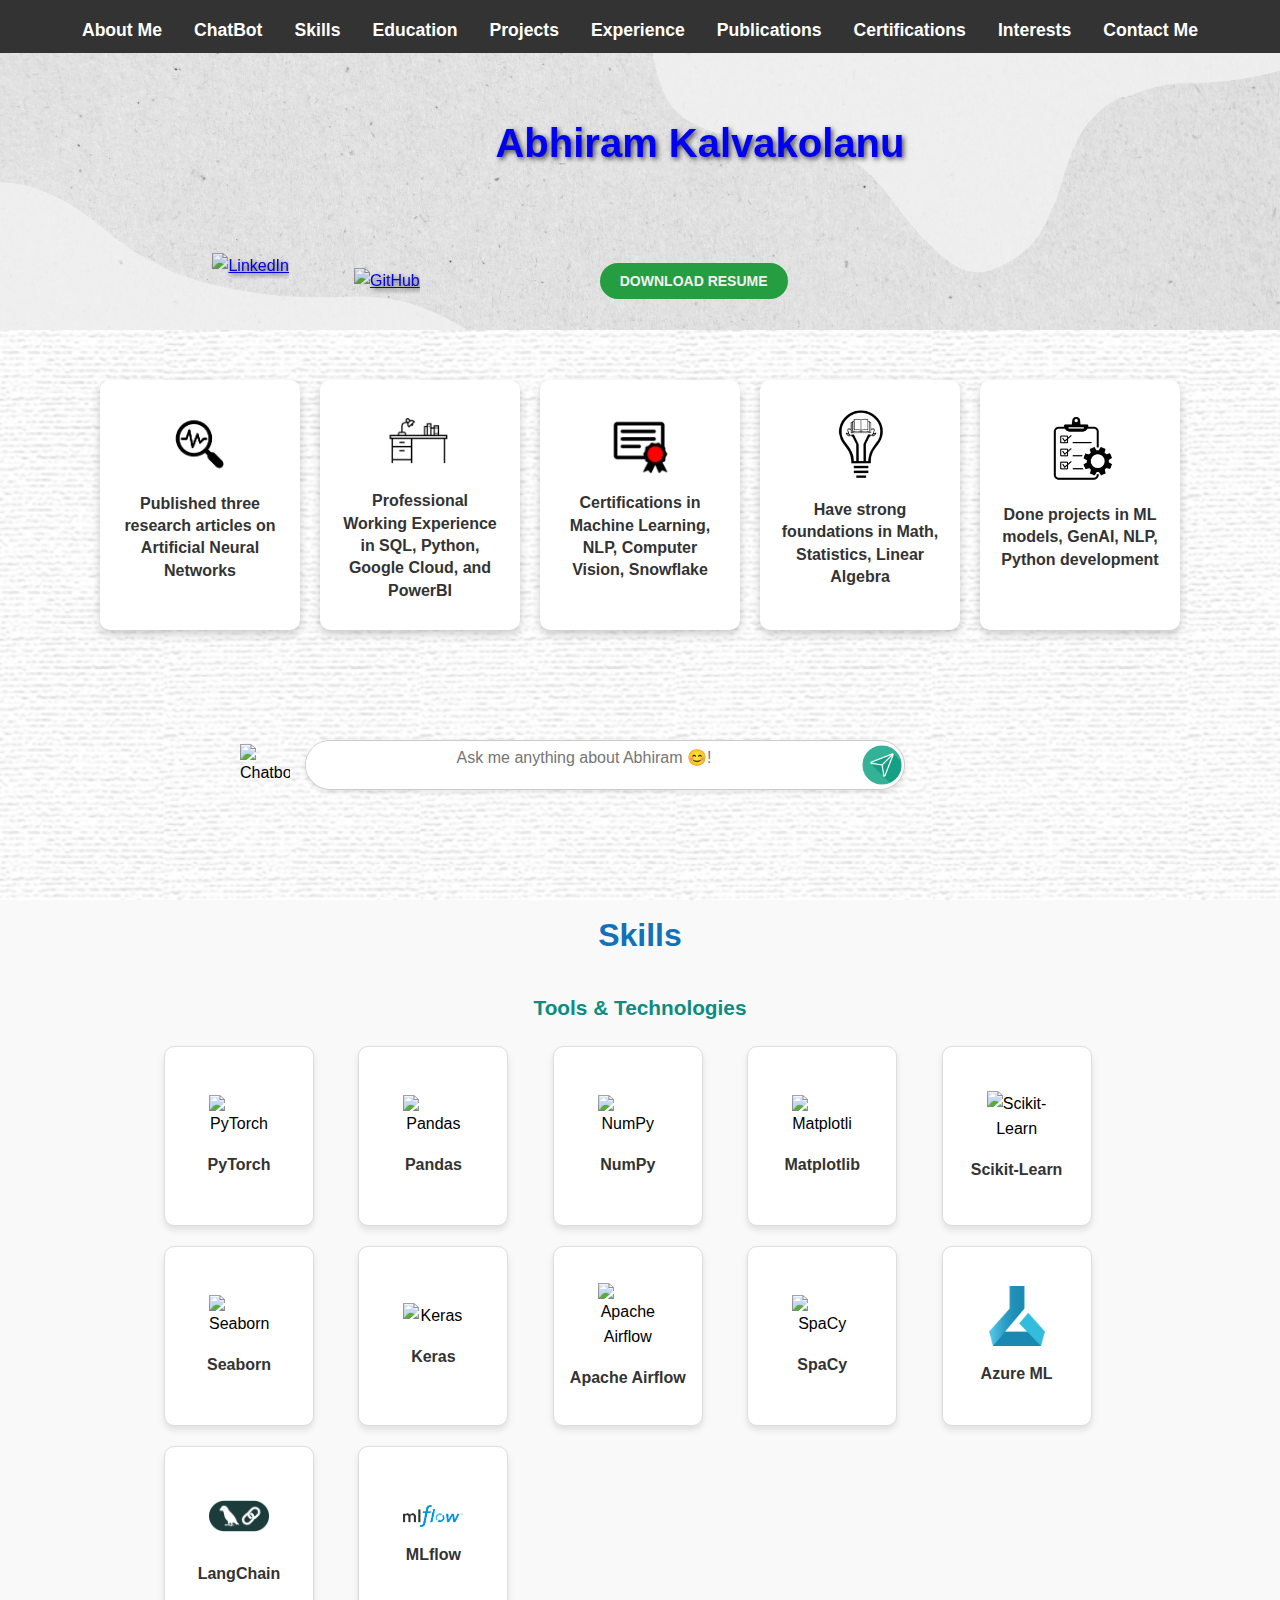
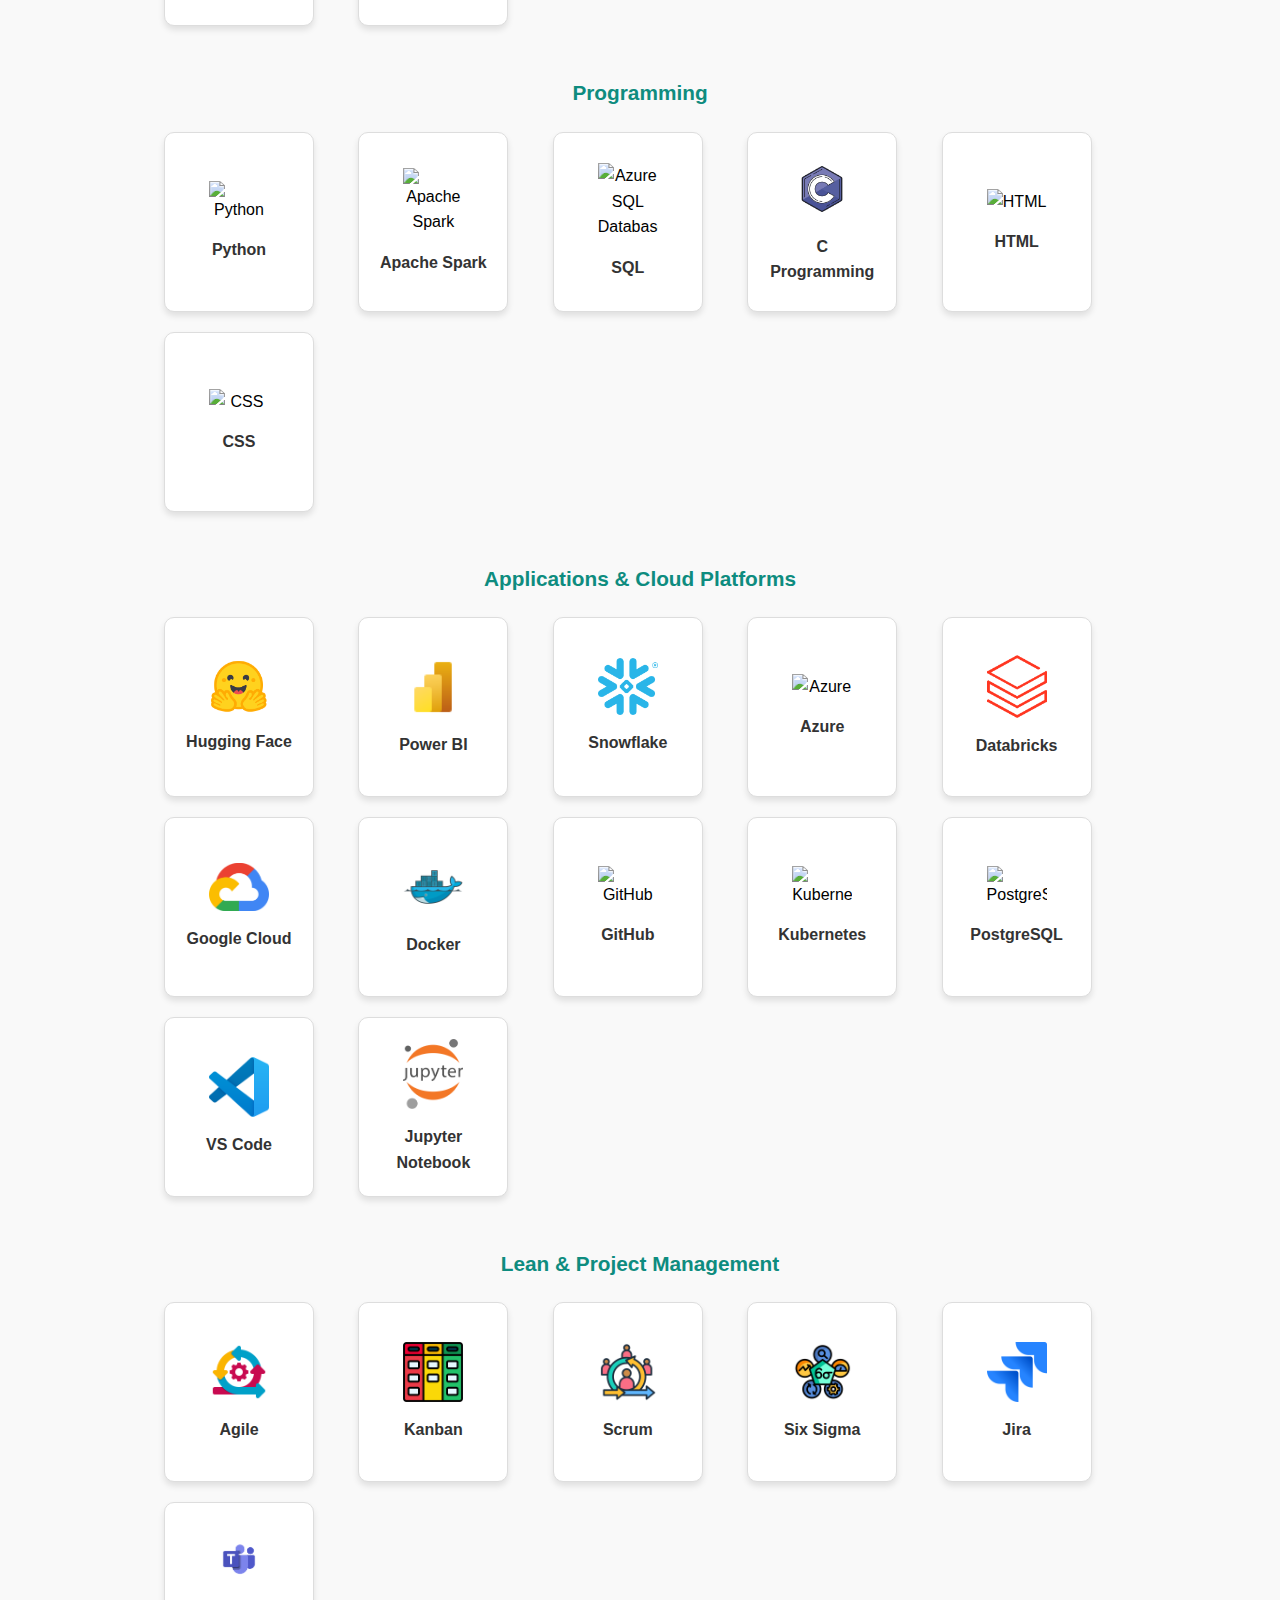
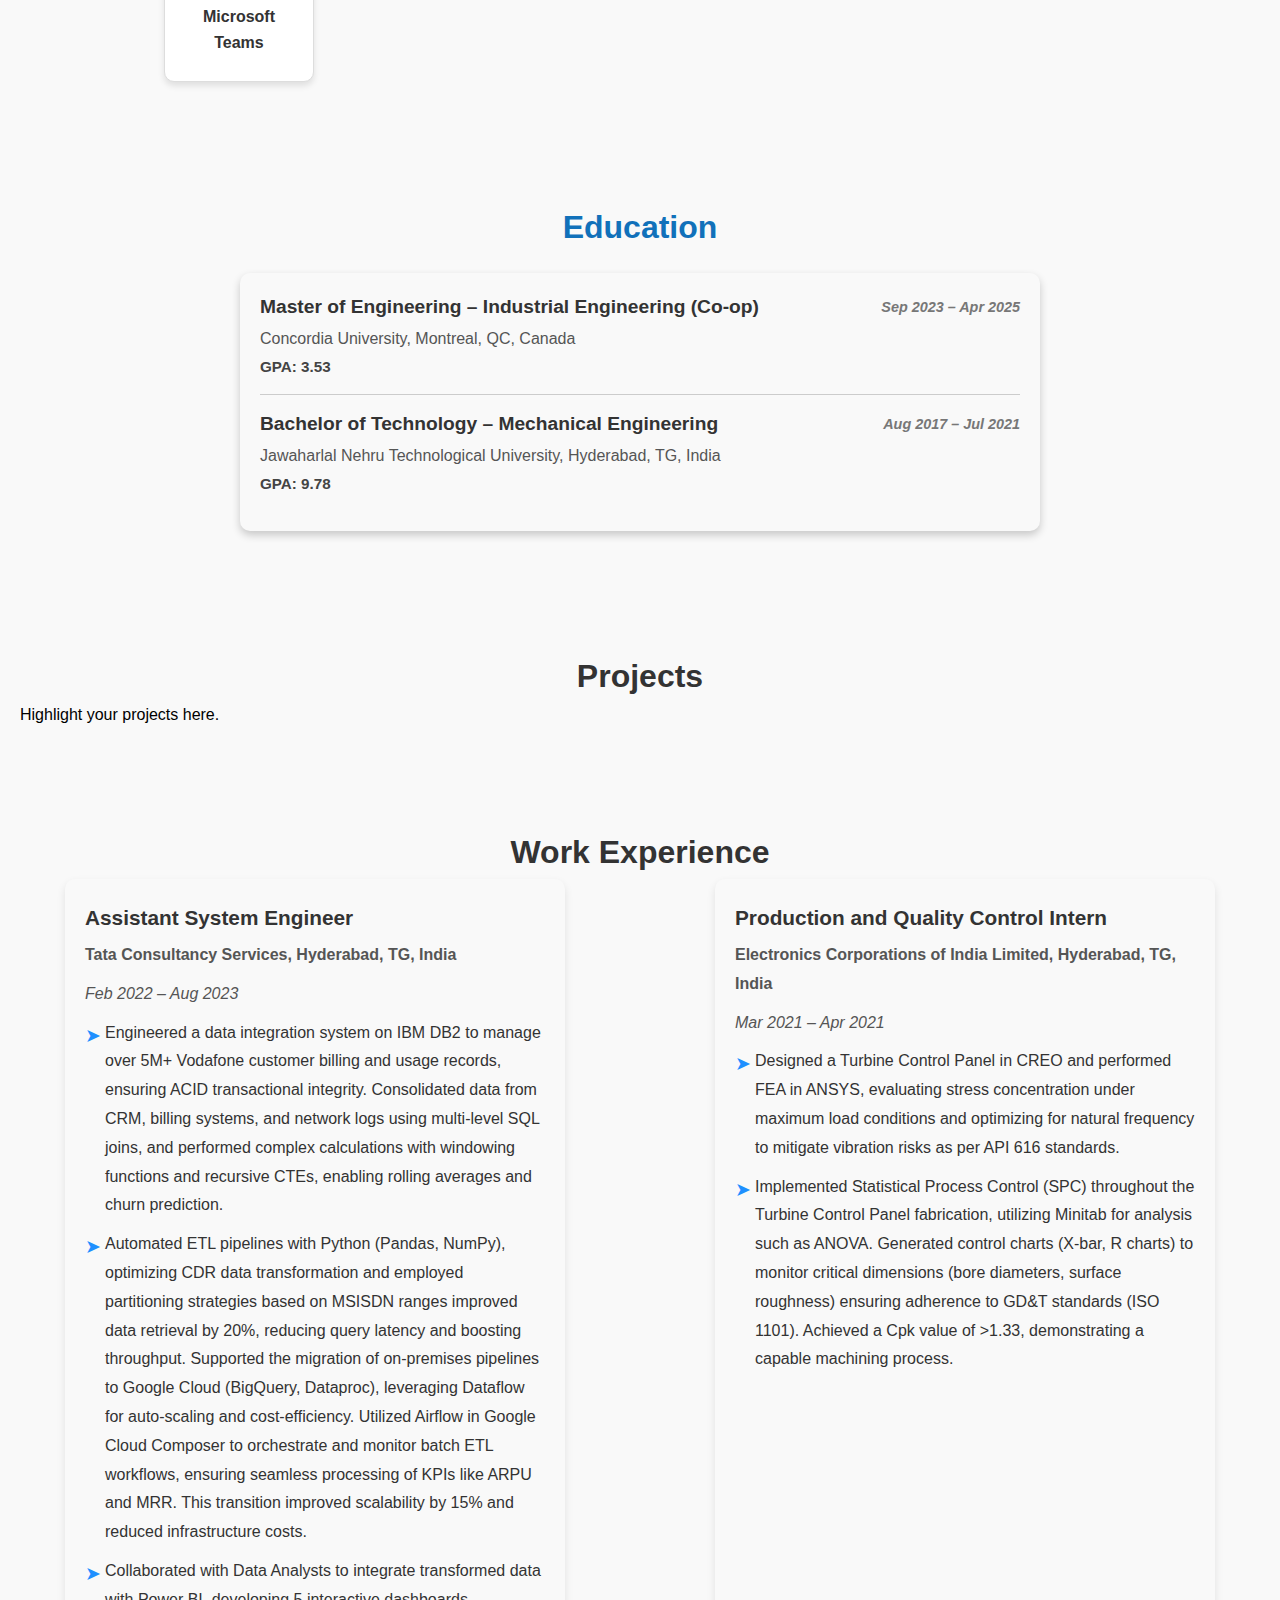
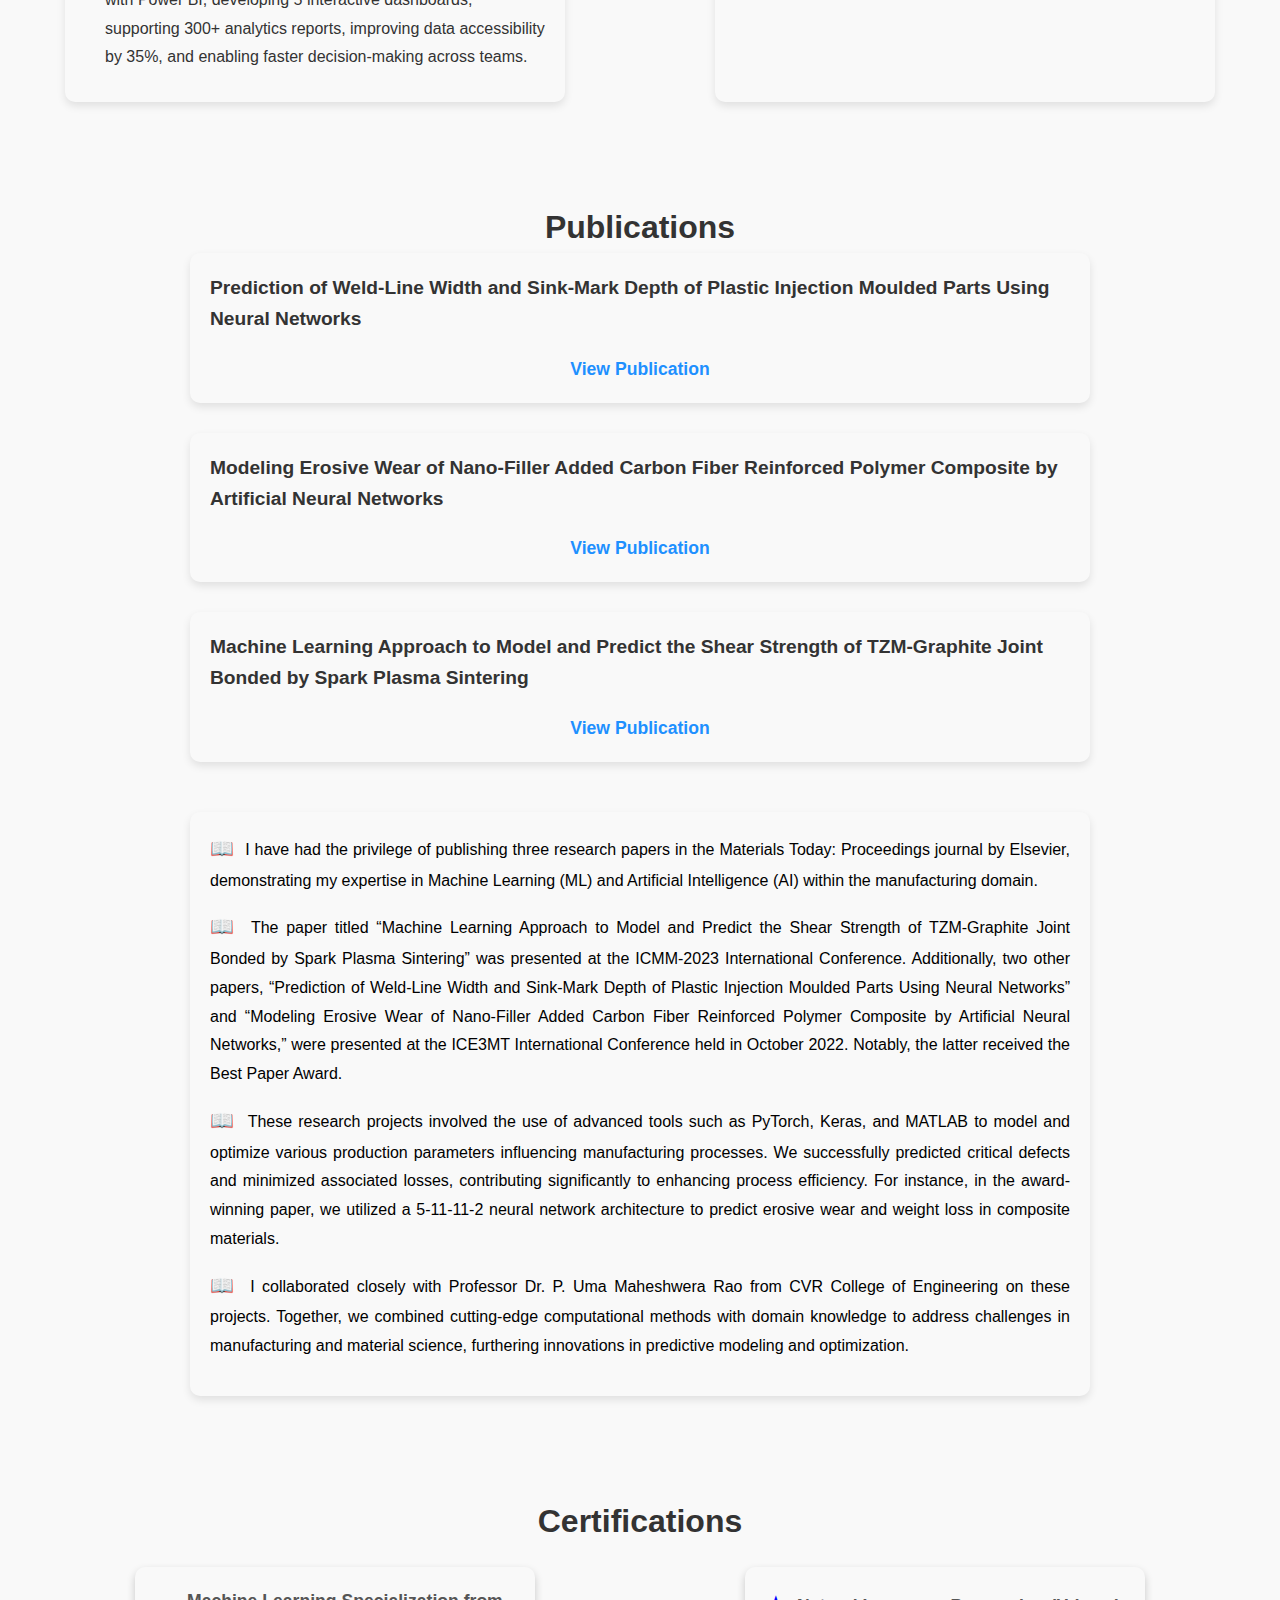
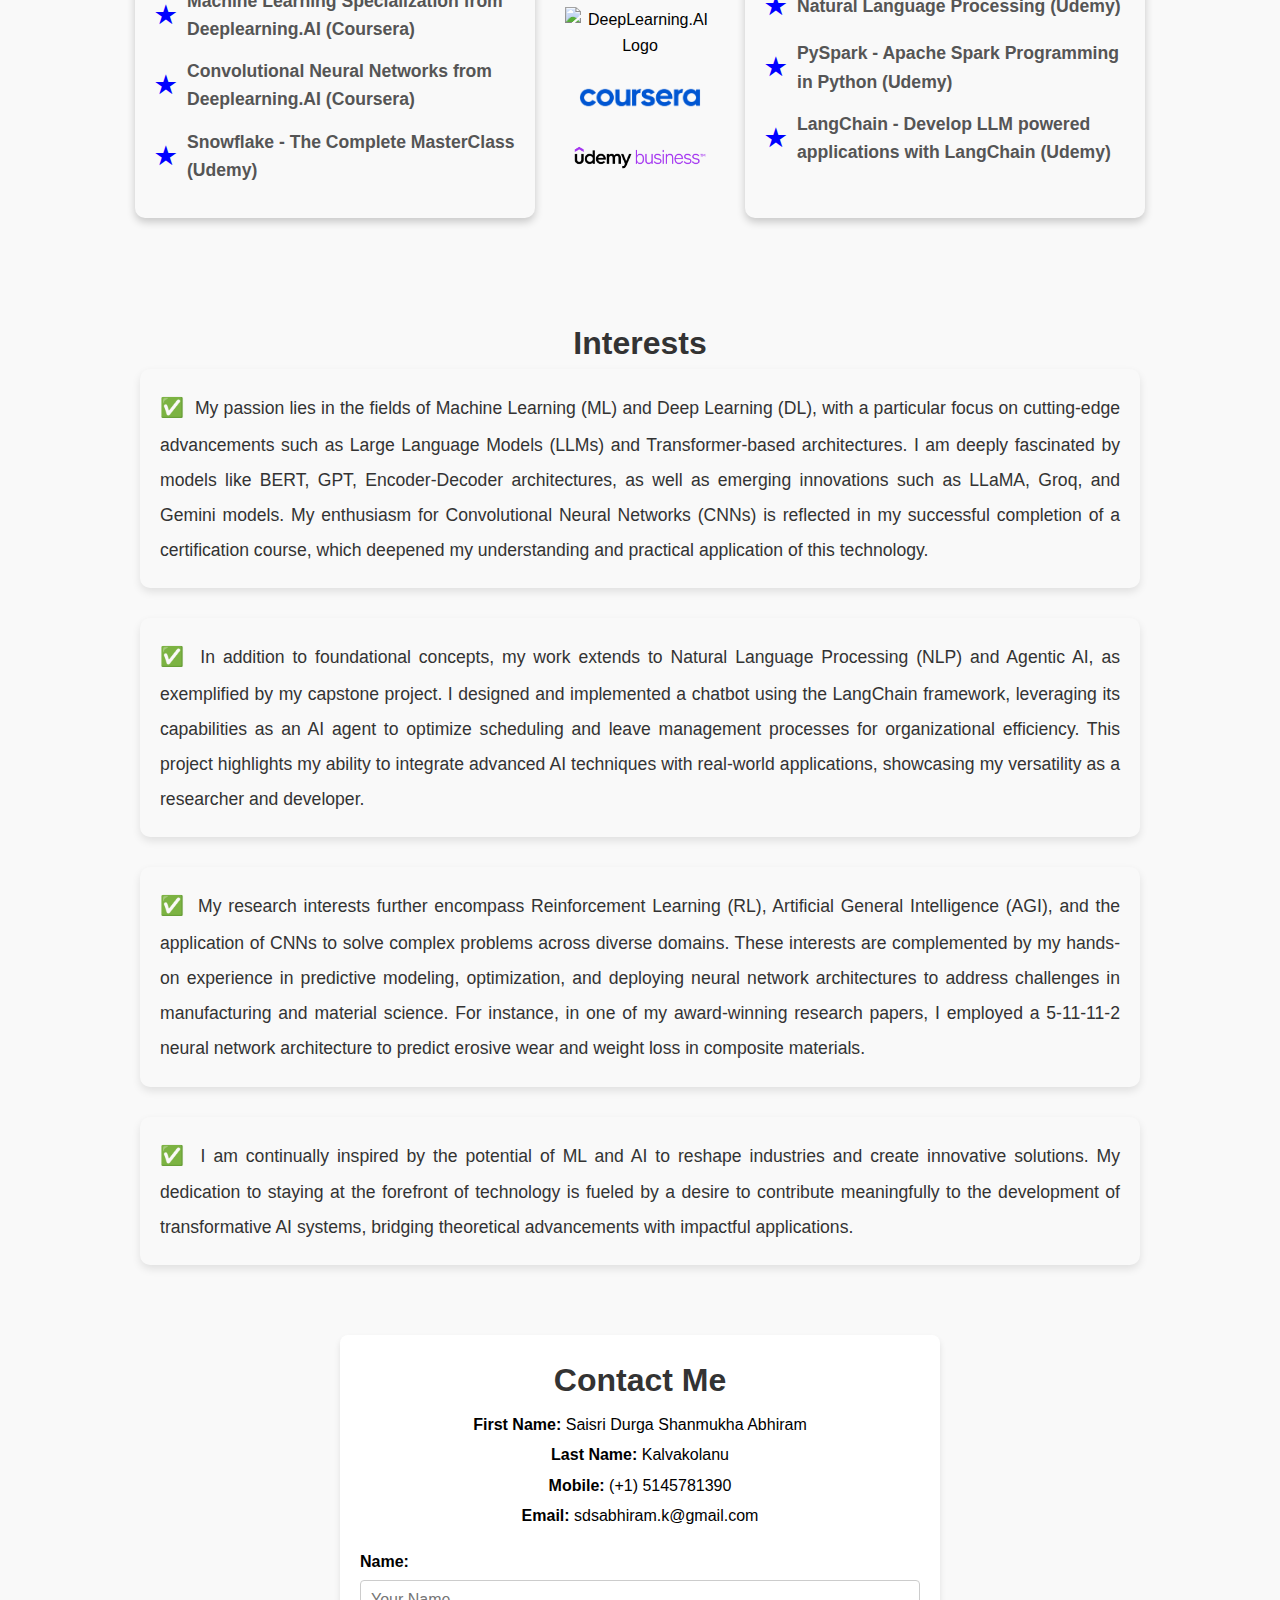
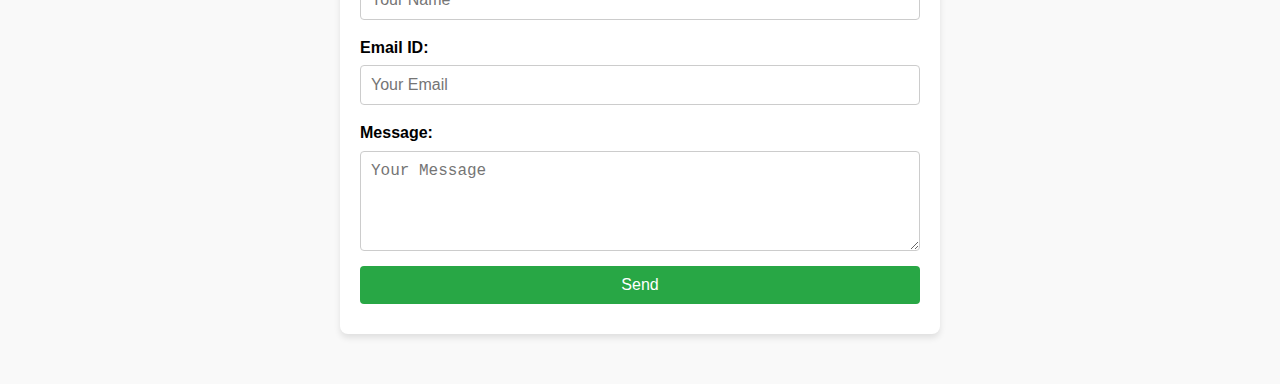
==== commit 3e1e553c: "Update index.html" ====
--- a/index.html
+++ b/index.html
@@ -109,6 +109,7 @@
 </section>
 
 
+
 	
 
 
--- a/styles.css
+++ b/styles.css
@@ -109,6 +109,7 @@
 #about-me h2 {
   color: Blue; /* Set the font color to black */
   font-size: 2.5rem;
+  padding-top: 50px;
 }
 
 
@@ -117,7 +118,7 @@
   background-size: cover; /* Ensures the image covers the full width */
   background-position: center; /* Centers the image */
   width: 100%; /* Spans full width of the screen */
-  height: 300px; /* Adjust the height as per your preference */
+  height: 350px; /* Adjust the height as per your preference */
   display: flex;
   flex-direction: column;
   align-items: center; /* Center content horizontally */
@@ -466,62 +467,64 @@
 
 
 
-
-/* Chatbot styles */
+/* Chatbot Container */
 .chatbot-container {
-  display: flex;
-  justify-content: center; /* Center horizontally */
-  align-items: center; /* Align vertically */
-  gap: 15px; /* Space between bot image and input box */
-  margin-top: 20px;
-  width: 90%;
-  margin: 0 auto; 
-}
-
+    display: flex;
+    align-items: center; /* Align items vertically */
+    justify-content: flex-start; /* Keep the content aligned to the left */
+    gap: 15px; /* Space between the bot image and text box */
+    margin: 20px auto; /* Center the chatbot section horizontally */
+    width: 90%; /* Width of the chatbot container */
+    max-width: 800px; /* Limit the max width */
+}
+
+/* Bot Image Styling */
 .chatbot-image {
-  width: 50px; /* Set image width */
-  height: auto; /* Maintain aspect ratio */
-}
-
+    width: 50px; /* Set the bot image width */
+    height: auto; /* Maintain aspect ratio */
+}
+
+/* Chatbot Input Container */
 .chatbot-input-container {
-  display: flex;
-  align-items: center;
-  width: 60%; /* Combined width for input and button */
-  max-width: 600px;
-  border-radius: 50px;
-  border: 1px solid #ccc;
-  box-shadow: 0 2px 5px rgba(0, 0, 0, 0.1);
-  overflow: hidden;
-}
-
+    display: flex;
+    align-items: center;
+    width: 100%; /* Full width of the input container */
+    max-width: 600px; /* Set max width for responsiveness */
+    border-radius: 40px; /* Rounded corners */
+    border: 1px solid #ccc; /* Subtle border */
+    box-shadow: 0 2px 5px rgba(0, 0, 0, 0.1); /* Add shadow */
+    overflow: hidden; /* Prevent content overflow */
+    background: white; /* Background color for input box */
+    height: 50px;
+}
+
+/* Chatbot Input Field */
 .chatbot-input {
-  flex: 1; /* Take up remaining space */
-  padding: 15px;
-  border: none; /* Remove internal border */
-  font-size: 1rem;
-  outline: none;
-}
-
-.chatbot-input:focus {
-  border: none; /* Maintain the design */
-  outline: none;
-}
-
+    flex: 1; /* Take up remaining space */
+    padding: 10px 15px; /* Add padding */
+    border: none; /* Remove borders */
+    font-size: 1rem; /* Font size */
+    outline: none; /* Remove focus outline */
+    text-align: center;
+}
+
+/* Send Button Styling */
 .send-icon {
-  width: 30px;
-  height: 30px;
-  border: none;
-  background: url("assets/images/iconfinder-send-4341325_120524.png") no-repeat center center;
-  background-size: contain;
-  background-color: white;
-  cursor: pointer;
-  outline: none;
-  opacity: 0.5; /* Initially disabled */
-}
-
-.send-icon:enabled {
-  opacity: 1; /* Fully visible when enabled */
-  cursor: pointer;
+    width: 40px; /* Button size matches the height of the input */
+    height: 40px;
+    border: none; /* No border */
+    background: url("assets/iconfinder-send-4341325_120524.png") no-repeat center center; /* Add send icon */
+    background-size: contain; /* Ensure the icon fits inside the button */
+    background-color: transparent; /* Transparent background */
+    cursor: pointer; /* Pointer cursor */
+    margin-right: 2px; /* Add some spacing on the right */
+    outline: none; /* Remove outline */
+}
+
+/* Remove hover background */
+.send-icon:hover {
+    background-color: transparent !important; /* Ensure no background color on hover */
+    box-shadow: none; /* Remove any hover effects like shadows */
 }
 
 
--- a/styles.css
+++ b/styles.css
@@ -109,6 +109,7 @@
 #about-me h2 {
   color: Blue; /* Set the font color to black */
   font-size: 2.5rem;
+  padding-top: 50px;
 }
 
 
@@ -117,7 +118,7 @@
   background-size: cover; /* Ensures the image covers the full width */
   background-position: center; /* Centers the image */
   width: 100%; /* Spans full width of the screen */
-  height: 300px; /* Adjust the height as per your preference */
+  height: 350px; /* Adjust the height as per your preference */
   display: flex;
   flex-direction: column;
   align-items: center; /* Center content horizontally */
@@ -466,62 +467,64 @@
 
 
 
-
-/* Chatbot styles */
+/* Chatbot Container */
 .chatbot-container {
-  display: flex;
-  justify-content: center; /* Center horizontally */
-  align-items: center; /* Align vertically */
-  gap: 15px; /* Space between bot image and input box */
-  margin-top: 20px;
-  width: 90%;
-  margin: 0 auto; 
-}
-
+    display: flex;
+    align-items: center; /* Align items vertically */
+    justify-content: flex-start; /* Keep the content aligned to the left */
+    gap: 15px; /* Space between the bot image and text box */
+    margin: 20px auto; /* Center the chatbot section horizontally */
+    width: 90%; /* Width of the chatbot container */
+    max-width: 800px; /* Limit the max width */
+}
+
+/* Bot Image Styling */
 .chatbot-image {
-  width: 50px; /* Set image width */
-  height: auto; /* Maintain aspect ratio */
-}
-
+    width: 50px; /* Set the bot image width */
+    height: auto; /* Maintain aspect ratio */
+}
+
+/* Chatbot Input Container */
 .chatbot-input-container {
-  display: flex;
-  align-items: center;
-  width: 60%; /* Combined width for input and button */
-  max-width: 600px;
-  border-radius: 50px;
-  border: 1px solid #ccc;
-  box-shadow: 0 2px 5px rgba(0, 0, 0, 0.1);
-  overflow: hidden;
-}
-
+    display: flex;
+    align-items: center;
+    width: 100%; /* Full width of the input container */
+    max-width: 600px; /* Set max width for responsiveness */
+    border-radius: 40px; /* Rounded corners */
+    border: 1px solid #ccc; /* Subtle border */
+    box-shadow: 0 2px 5px rgba(0, 0, 0, 0.1); /* Add shadow */
+    overflow: hidden; /* Prevent content overflow */
+    background: white; /* Background color for input box */
+    height: 50px;
+}
+
+/* Chatbot Input Field */
 .chatbot-input {
-  flex: 1; /* Take up remaining space */
-  padding: 15px;
-  border: none; /* Remove internal border */
-  font-size: 1rem;
-  outline: none;
-}
-
-.chatbot-input:focus {
-  border: none; /* Maintain the design */
-  outline: none;
-}
-
+    flex: 1; /* Take up remaining space */
+    padding: 10px 15px; /* Add padding */
+    border: none; /* Remove borders */
+    font-size: 1rem; /* Font size */
+    outline: none; /* Remove focus outline */
+    text-align: center;
+}
+
+/* Send Button Styling */
 .send-icon {
-  width: 30px;
-  height: 30px;
-  border: none;
-  background: url("assets/images/iconfinder-send-4341325_120524.png") no-repeat center center;
-  background-size: contain;
-  background-color: white;
-  cursor: pointer;
-  outline: none;
-  opacity: 0.5; /* Initially disabled */
-}
-
-.send-icon:enabled {
-  opacity: 1; /* Fully visible when enabled */
-  cursor: pointer;
+    width: 40px; /* Button size matches the height of the input */
+    height: 40px;
+    border: none; /* No border */
+    background: url("assets/iconfinder-send-4341325_120524.png") no-repeat center center; /* Add send icon */
+    background-size: contain; /* Ensure the icon fits inside the button */
+    background-color: transparent; /* Transparent background */
+    cursor: pointer; /* Pointer cursor */
+    margin-right: 2px; /* Add some spacing on the right */
+    outline: none; /* Remove outline */
+}
+
+/* Remove hover background */
+.send-icon:hover {
+    background-color: transparent !important; /* Ensure no background color on hover */
+    box-shadow: none; /* Remove any hover effects like shadows */
 }
 
 
--- a/styles.css
+++ b/styles.css
@@ -109,6 +109,7 @@
 #about-me h2 {
   color: Blue; /* Set the font color to black */
   font-size: 2.5rem;
+  padding-top: 50px;
 }
 
 
@@ -117,7 +118,7 @@
   background-size: cover; /* Ensures the image covers the full width */
   background-position: center; /* Centers the image */
   width: 100%; /* Spans full width of the screen */
-  height: 300px; /* Adjust the height as per your preference */
+  height: 350px; /* Adjust the height as per your preference */
   display: flex;
   flex-direction: column;
   align-items: center; /* Center content horizontally */
@@ -466,62 +467,64 @@
 
 
 
-
-/* Chatbot styles */
+/* Chatbot Container */
 .chatbot-container {
-  display: flex;
-  justify-content: center; /* Center horizontally */
-  align-items: center; /* Align vertically */
-  gap: 15px; /* Space between bot image and input box */
-  margin-top: 20px;
-  width: 90%;
-  margin: 0 auto; 
-}
-
+    display: flex;
+    align-items: center; /* Align items vertically */
+    justify-content: flex-start; /* Keep the content aligned to the left */
+    gap: 15px; /* Space between the bot image and text box */
+    margin: 20px auto; /* Center the chatbot section horizontally */
+    width: 90%; /* Width of the chatbot container */
+    max-width: 800px; /* Limit the max width */
+}
+
+/* Bot Image Styling */
 .chatbot-image {
-  width: 50px; /* Set image width */
-  height: auto; /* Maintain aspect ratio */
-}
-
+    width: 50px; /* Set the bot image width */
+    height: auto; /* Maintain aspect ratio */
+}
+
+/* Chatbot Input Container */
 .chatbot-input-container {
-  display: flex;
-  align-items: center;
-  width: 60%; /* Combined width for input and button */
-  max-width: 600px;
-  border-radius: 50px;
-  border: 1px solid #ccc;
-  box-shadow: 0 2px 5px rgba(0, 0, 0, 0.1);
-  overflow: hidden;
-}
-
+    display: flex;
+    align-items: center;
+    width: 100%; /* Full width of the input container */
+    max-width: 600px; /* Set max width for responsiveness */
+    border-radius: 40px; /* Rounded corners */
+    border: 1px solid #ccc; /* Subtle border */
+    box-shadow: 0 2px 5px rgba(0, 0, 0, 0.1); /* Add shadow */
+    overflow: hidden; /* Prevent content overflow */
+    background: white; /* Background color for input box */
+    height: 50px;
+}
+
+/* Chatbot Input Field */
 .chatbot-input {
-  flex: 1; /* Take up remaining space */
-  padding: 15px;
-  border: none; /* Remove internal border */
-  font-size: 1rem;
-  outline: none;
-}
-
-.chatbot-input:focus {
-  border: none; /* Maintain the design */
-  outline: none;
-}
-
+    flex: 1; /* Take up remaining space */
+    padding: 10px 15px; /* Add padding */
+    border: none; /* Remove borders */
+    font-size: 1rem; /* Font size */
+    outline: none; /* Remove focus outline */
+    text-align: center;
+}
+
+/* Send Button Styling */
 .send-icon {
-  width: 30px;
-  height: 30px;
-  border: none;
-  background: url("assets/images/iconfinder-send-4341325_120524.png") no-repeat center center;
-  background-size: contain;
-  background-color: white;
-  cursor: pointer;
-  outline: none;
-  opacity: 0.5; /* Initially disabled */
-}
-
-.send-icon:enabled {
-  opacity: 1; /* Fully visible when enabled */
-  cursor: pointer;
+    width: 40px; /* Button size matches the height of the input */
+    height: 40px;
+    border: none; /* No border */
+    background: url("assets/iconfinder-send-4341325_120524.png") no-repeat center center; /* Add send icon */
+    background-size: contain; /* Ensure the icon fits inside the button */
+    background-color: transparent; /* Transparent background */
+    cursor: pointer; /* Pointer cursor */
+    margin-right: 2px; /* Add some spacing on the right */
+    outline: none; /* Remove outline */
+}
+
+/* Remove hover background */
+.send-icon:hover {
+    background-color: transparent !important; /* Ensure no background color on hover */
+    box-shadow: none; /* Remove any hover effects like shadows */
 }
 
 
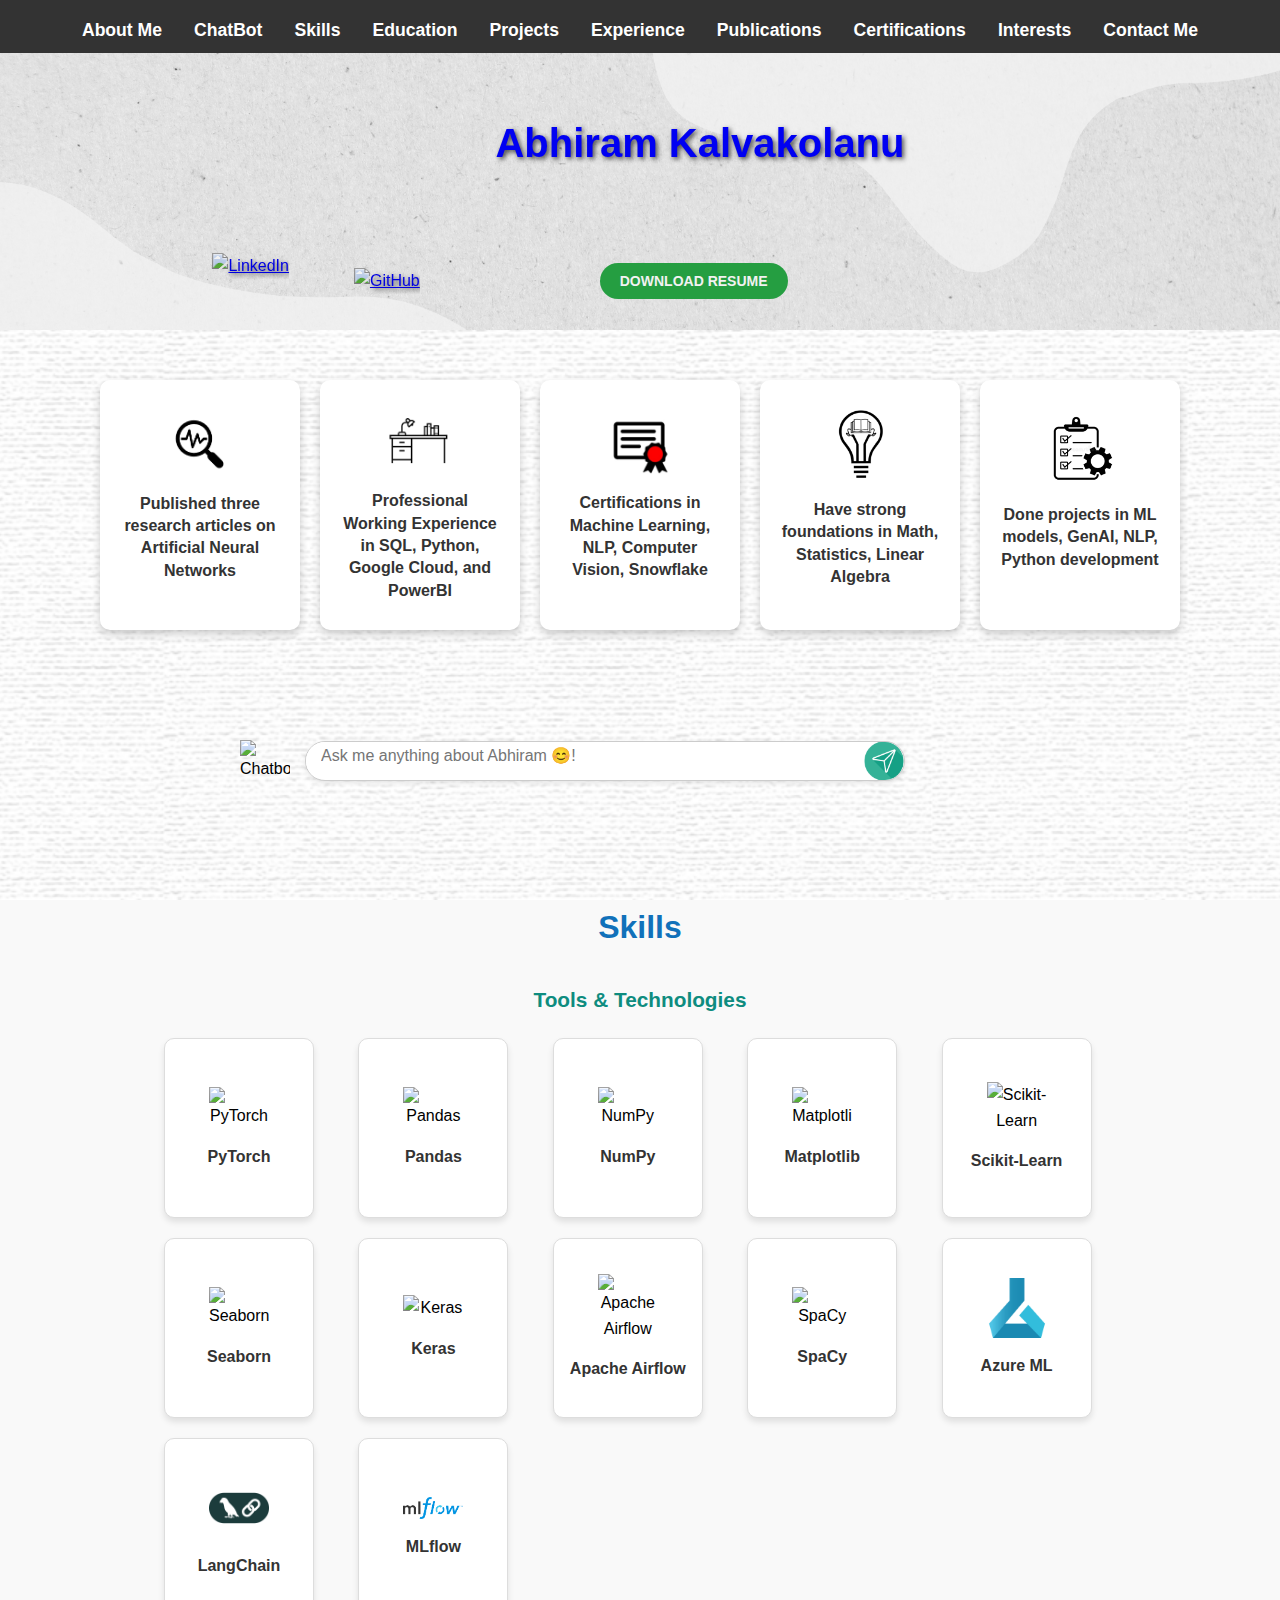
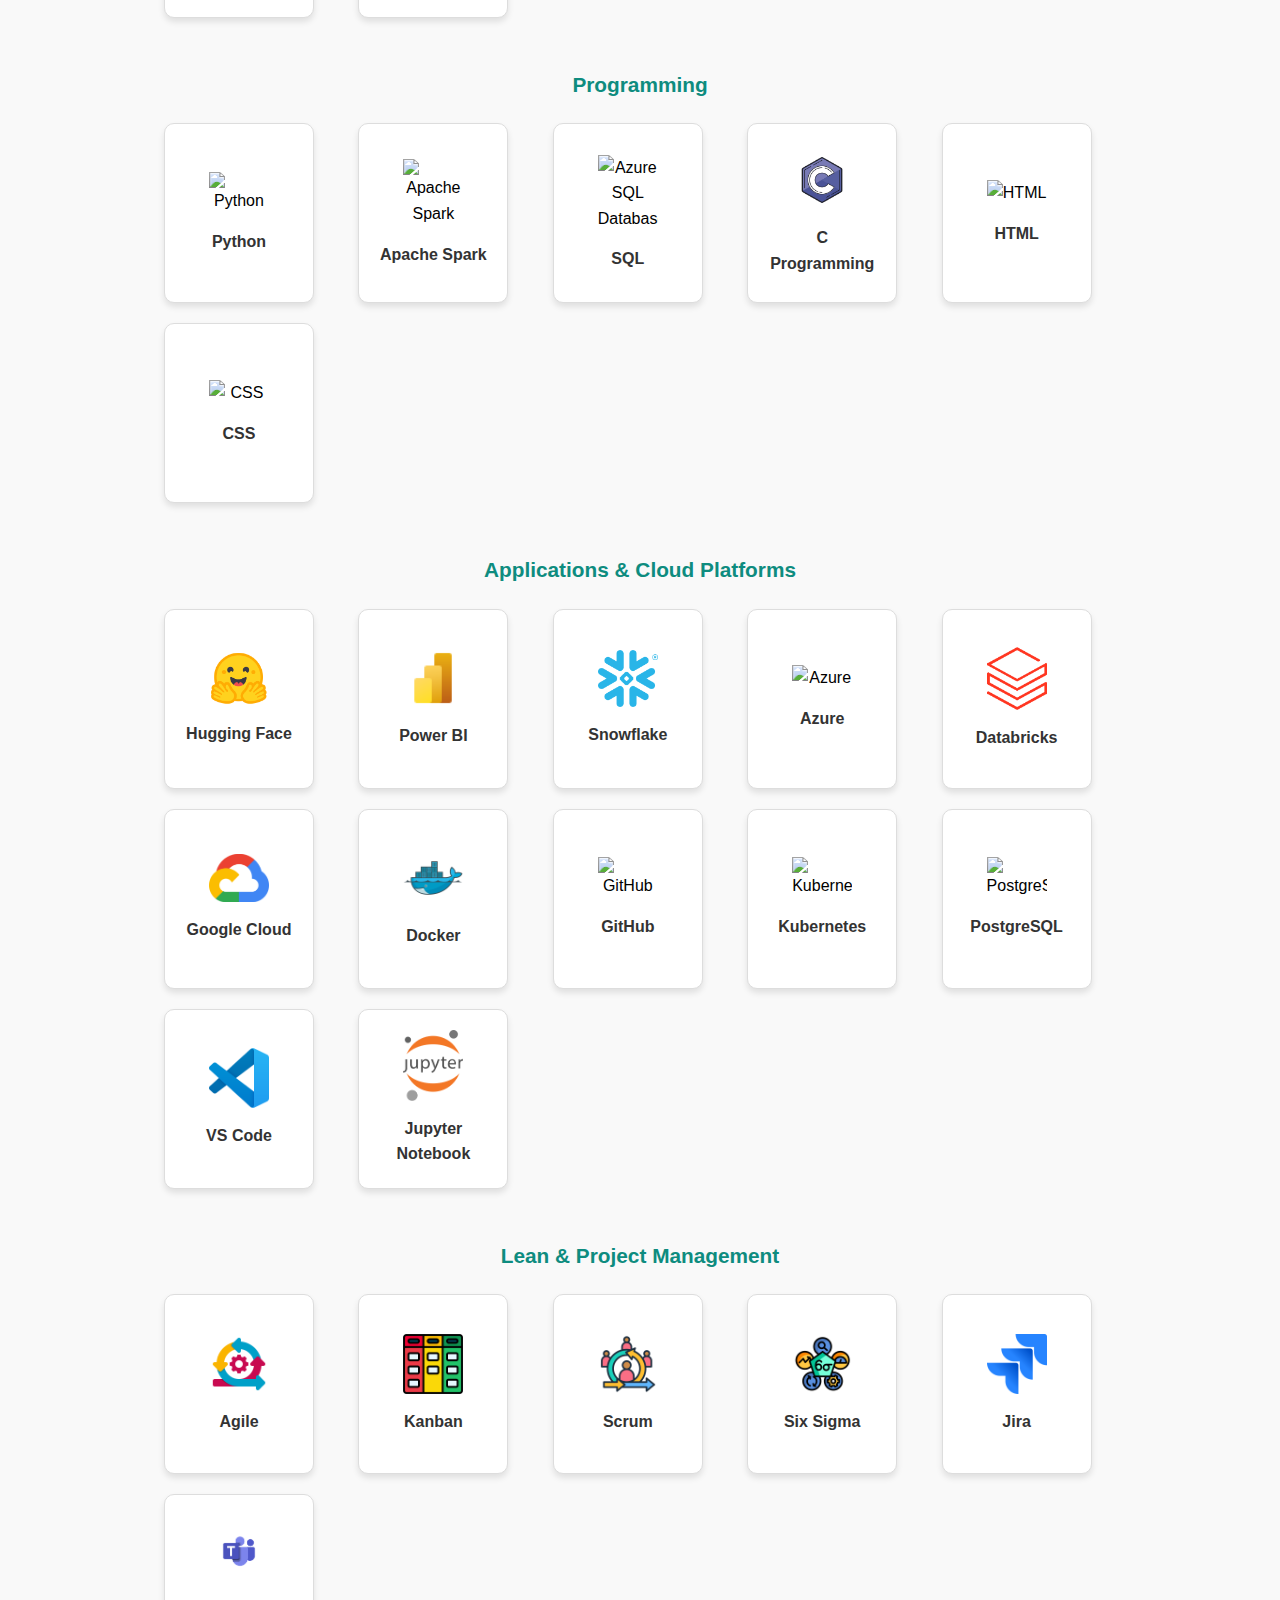
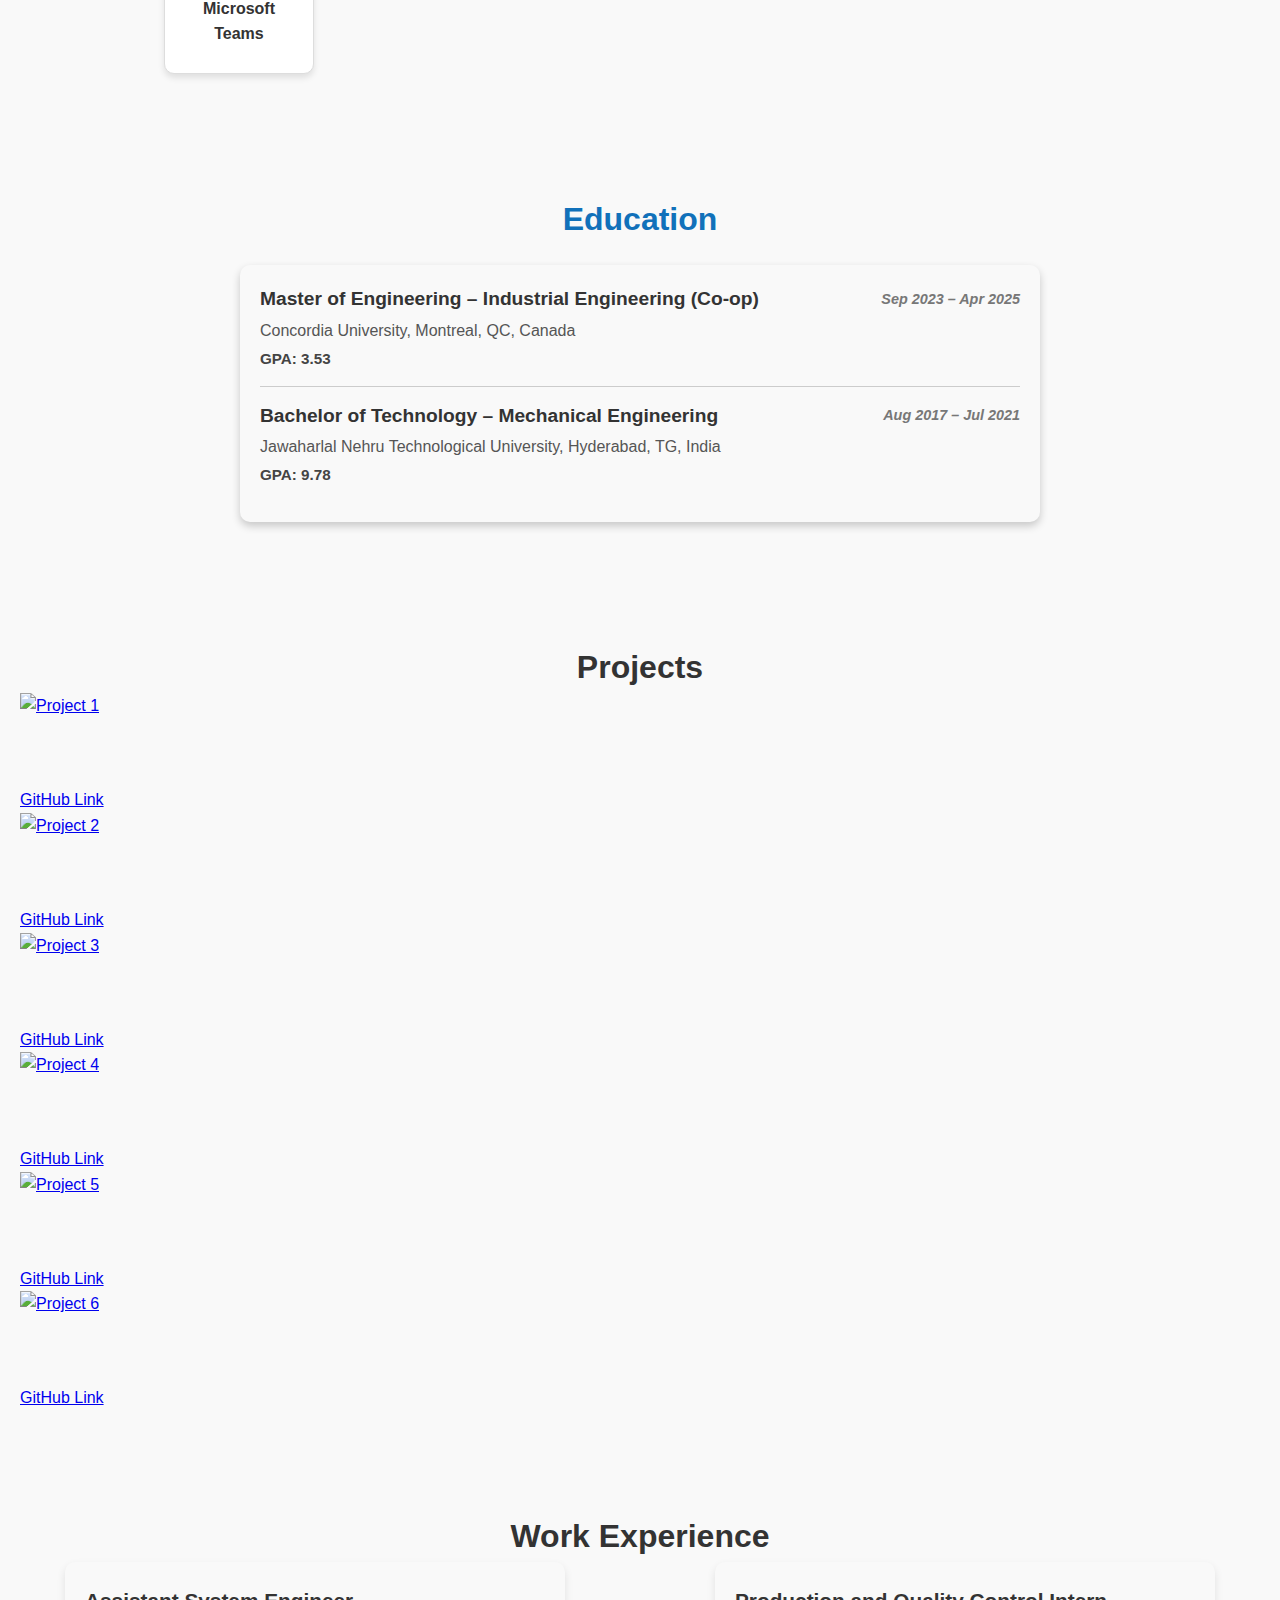
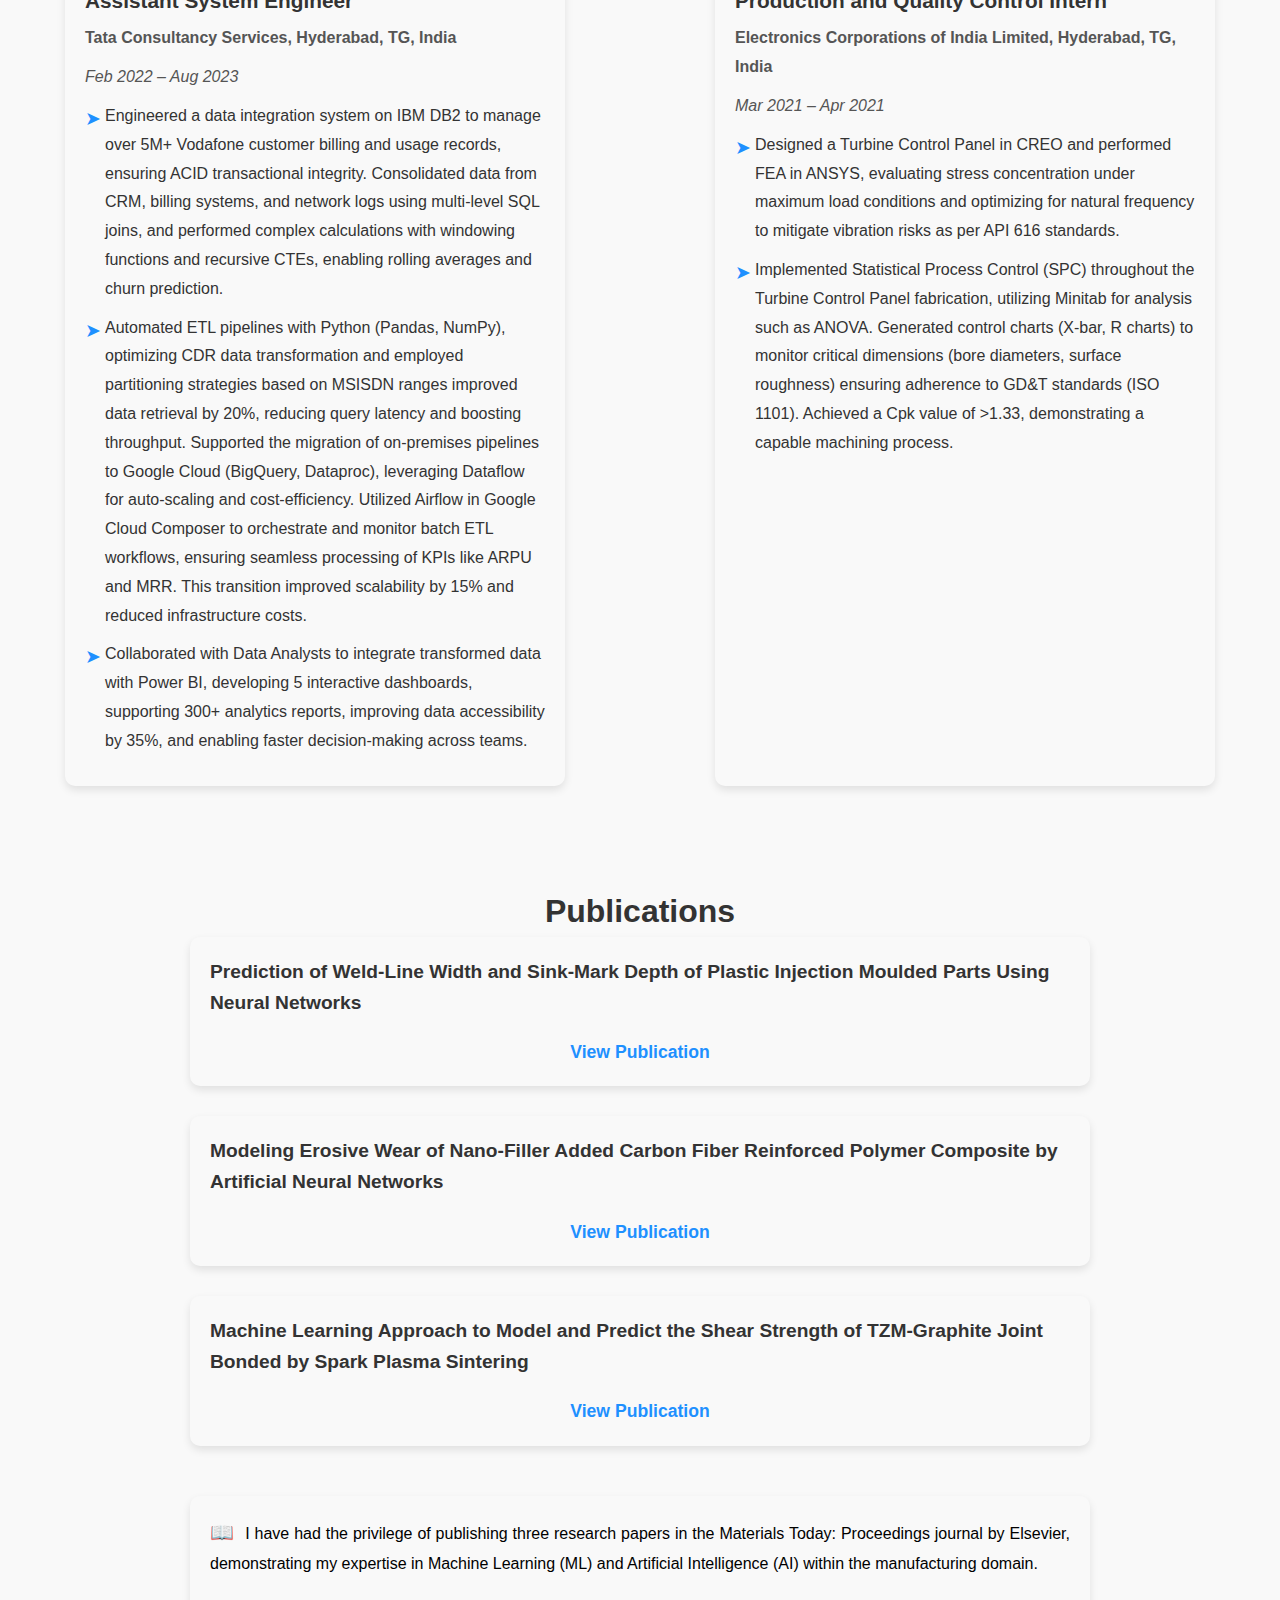
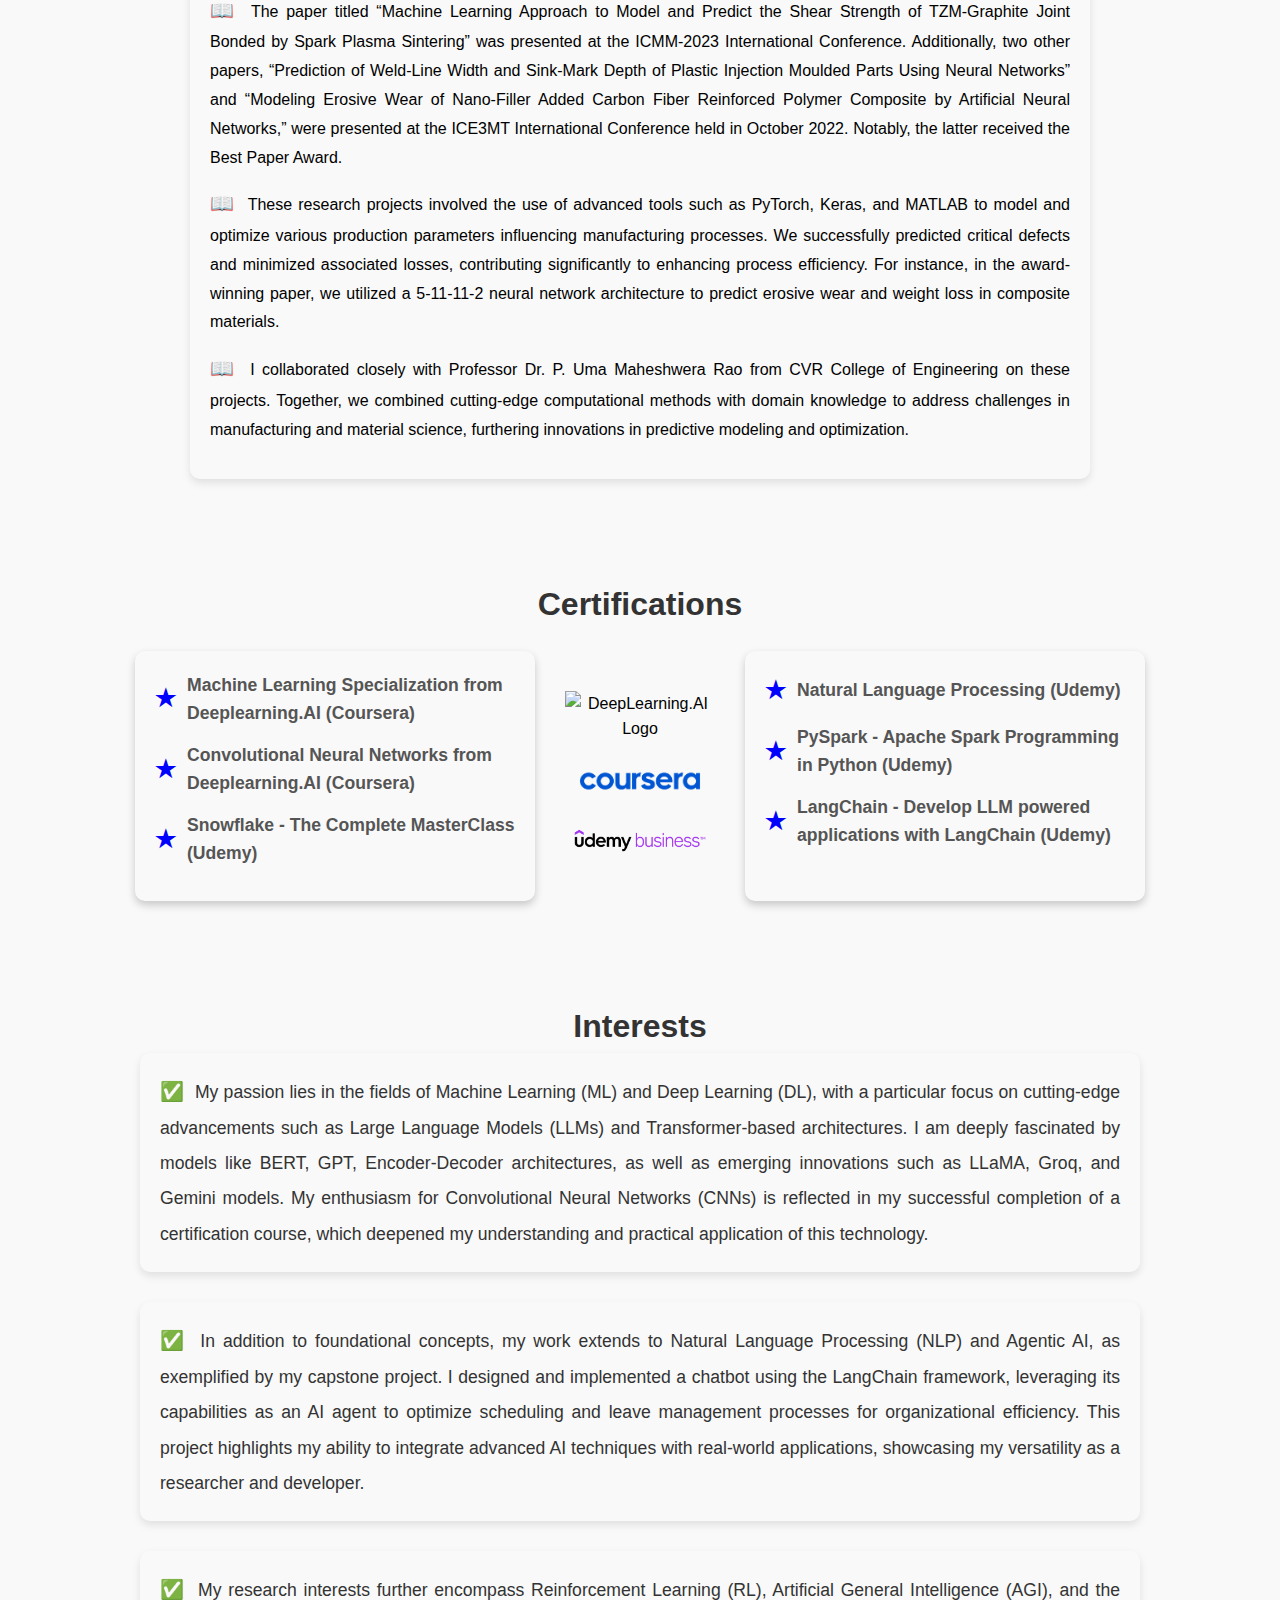
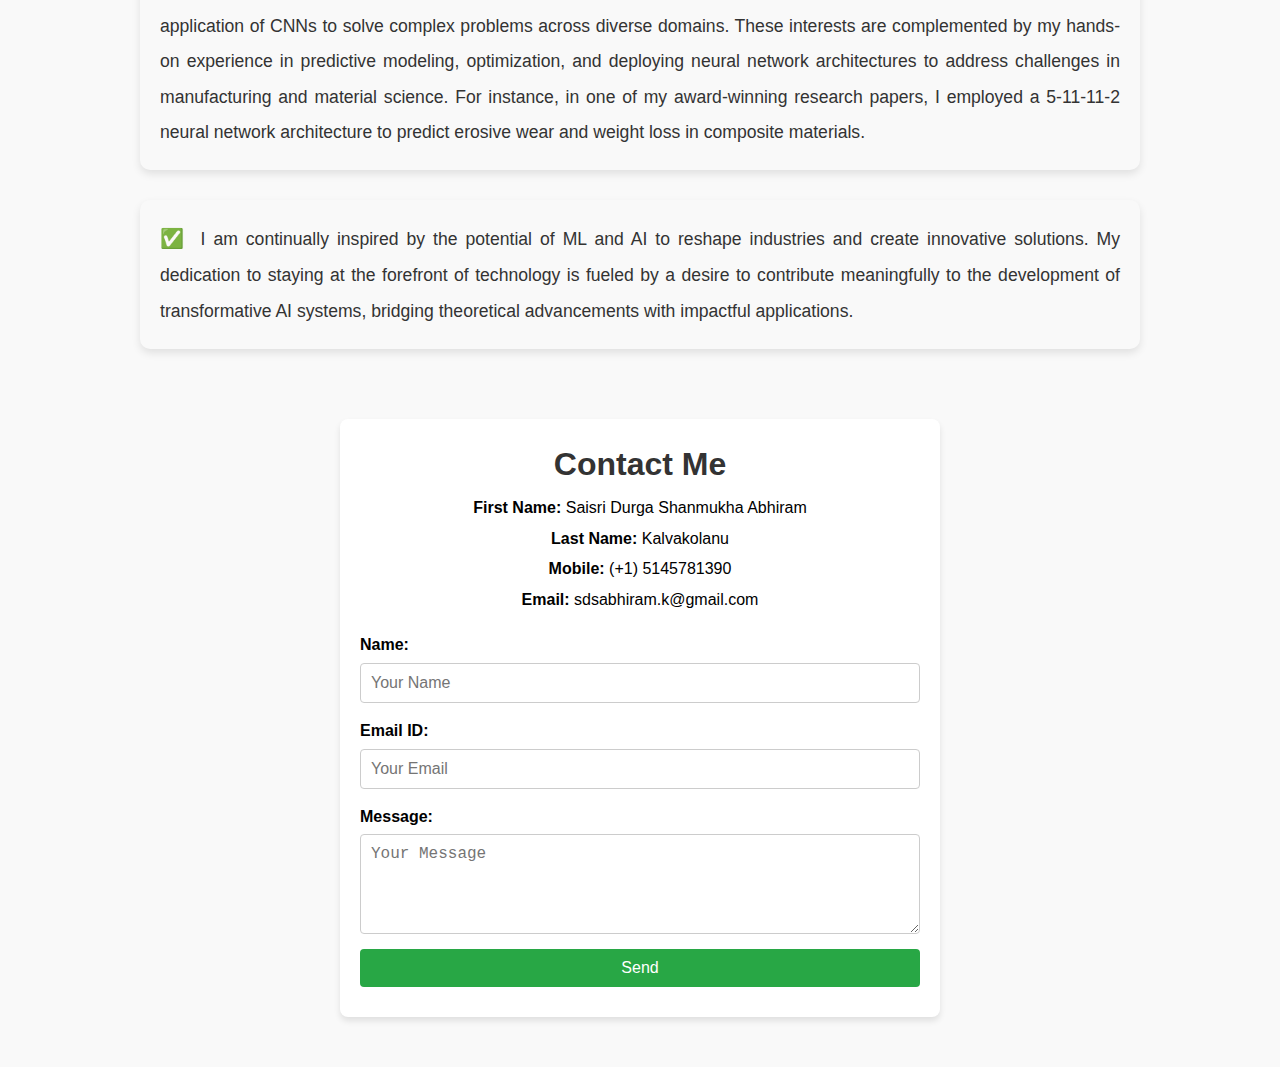
==== commit f9b050e5: "Update index.html" ====
--- a/index.html
+++ b/index.html
@@ -313,10 +313,60 @@
 
 
 
-  <section id="projects">
-    <h1>Projects</h1>
-    <p>Highlight your projects here.</p>
-  </section>
+<section id="projects">
+  <h1>Projects</h1>
+  <div class="project-container">
+    <!-- Row 1 -->
+    <div class="project-row">
+      <div class="project-card">
+        <a href="https://github.com/Abhiram-Kalvakolanu/Natural-Language-Based-Emotion-and-Topic-Modeling-Framework-for-Lyric-Sentiment-Decomposition" target="_blank">
+          <img src="C:/Personal/Personal website/images/projects/lyrics.jpg" alt="Project 1">
+        </a>
+        <h3 class="project-title"><a href="https://github.com/Abhiram-Kalvakolanu/Natural-Language-Based-Emotion-and-Topic-Modeling-Framework-for-Lyric-Sentiment-Decomposition" target="_blank">Natural Language Based Emotion and Topic Modeling Framework for Lyric Sentiment Decomposition</a></h3>
+        <a class="github-link" href="https://github.com/Abhiram-Kalvakolanu/Natural-Language-Based-Emotion-and-Topic-Modeling-Framework-for-Lyric-Sentiment-Decomposition" target="_blank">GitHub Link</a>
+      </div>
+      <div class="project-card">
+        <a href="https://github.com/Abhiram-Kalvakolanu/High-Dimensional-Predictive-Analytics-for-Academic-Performance-Using-Machine-Learning" target="_blank">
+          <img src="C:/Personal/Personal website/images/projects/grade prediction.jpg" alt="Project 2">
+        </a>
+        <h3 class="project-title"><a href="https://github.com/Abhiram-Kalvakolanu/High-Dimensional-Predictive-Analytics-for-Academic-Performance-Using-Machine-Learning" target="_blank">High Dimensional Predictive Analytics for Academic Performance Using Machine Learning</a></h3>
+        <a class="github-link" href="https://github.com/Abhiram-Kalvakolanu/High-Dimensional-Predictive-Analytics-for-Academic-Performance-Using-Machine-Learning" target="_blank">GitHub Link</a>
+      </div>
+      <div class="project-card">
+        <a href="https://github.com/Abhiram-Kalvakolanu/SARIMA-Driven-Seasonal-Trend-Forecasting-for-Unique-Visitor-Analytics" target="_blank">
+          <img src="C:/Personal/Personal website/images/projects/time series.jpg" alt="Project 3">
+        </a>
+        <h3 class="project-title"><a href="https://github.com/Abhiram-Kalvakolanu/SARIMA-Driven-Seasonal-Trend-Forecasting-for-Unique-Visitor-Analytics" target="_blank">SARIMA Driven Seasonal Trend Forecasting for Unique Visitor Analytics</a></h3>
+        <a class="github-link" href="https://github.com/Abhiram-Kalvakolanu/SARIMA-Driven-Seasonal-Trend-Forecasting-for-Unique-Visitor-Analytics" target="_blank">GitHub Link</a>
+      </div>
+    </div>
+
+    <!-- Row 2 -->
+    <div class="project-row">
+      <div class="project-card">
+        <a href="https://github.com/Abhiram-Kalvakolanu/LangChain-Integrated-RAG-Framework-for-Contextualized-Document-Synthesis" target="_blank">
+          <img src="C:/Personal/Personal website/images/projects/RAG.jpg" alt="Project 4">
+        </a>
+        <h3 class="project-title"><a href="https://github.com/Abhiram-Kalvakolanu/LangChain-Integrated-RAG-Framework-for-Contextualized-Document-Synthesis" target="_blank">LangChain Integrated RAG Framework for Contextualized Document Synthesis</a></h3>
+        <a class="github-link" href="https://github.com/Abhiram-Kalvakolanu/LangChain-Integrated-RAG-Framework-for-Contextualized-Document-Synthesis" target="_blank">GitHub Link</a>
+      </div>
+      <div class="project-card">
+        <a href="https://github.com/Abhiram-Kalvakolanu/Polarity-Driven-Lexical-Clustering-and-Probabilistic-Topic-Modeling-for-Consumer-Market-Insights" target="_blank">
+          <img src="C:/Personal/Personal website/images/projects/product reviews.jpg" alt="Project 5">
+        </a>
+        <h3 class="project-title"><a href="https://github.com/Abhiram-Kalvakolanu/Polarity-Driven-Lexical-Clustering-and-Probabilistic-Topic-Modeling-for-Consumer-Market-Insights" target="_blank">Polarity-Driven Lexical Clustering and Probabilistic Topic Modeling for Consumer Market Insights</a></h3>
+        <a class="github-link" href="https://github.com/Abhiram-Kalvakolanu/Polarity-Driven-Lexical-Clustering-and-Probabilistic-Topic-Modeling-for-Consumer-Market-Insights" target="_blank">GitHub Link</a>
+      </div>
+      <div class="project-card">
+        <a href="https://github.com/Abhiram-Kalvakolanu/Customer-Footfall-Analysis-And-Simulation-using-SimPy-Generator-in-Python" target="_blank">
+          <img src="C:/Personal/Personal website/images/projects/simulation.jpg" alt="Project 6">
+        </a>
+        <h3 class="project-title"><a href="https://github.com/Abhiram-Kalvakolanu/Customer-Footfall-Analysis-And-Simulation-using-SimPy-Generator-in-Python" target="_blank">Customer Footfall Analysis And Simulation using SimPy Generator in Python</a></h3>
+        <a class="github-link" href="https://github.com/Abhiram-Kalvakolanu/Customer-Footfall-Analysis-And-Simulation-using-SimPy-Generator-in-Python" target="_blank">GitHub Link</a>
+      </div>
+    </div>
+  </div>
+</section>
 
 
 
--- a/styles.css
+++ b/styles.css
@@ -396,6 +396,9 @@
 
 
 
+
+
+
 /* Skills Section Layout */
 .skills-category {
   display: grid; /* Use a grid layout for organization */
@@ -495,18 +498,23 @@
     box-shadow: 0 2px 5px rgba(0, 0, 0, 0.1); /* Add shadow */
     overflow: hidden; /* Prevent content overflow */
     background: white; /* Background color for input box */
-    height: 50px;
+    height: 40px;
 }
 
 /* Chatbot Input Field */
 .chatbot-input {
     flex: 1; /* Take up remaining space */
-    padding: 10px 15px; /* Add padding */
+    padding: 10px 15px 5px; /* Add padding */
     border: none; /* Remove borders */
     font-size: 1rem; /* Font size */
     outline: none; /* Remove focus outline */
-    text-align: center;
-}
+    display: flex; /* Make the input a flex container */
+    align-items: center; /* Vertically center the text */
+    justify-content: center; /* Horizontally center the text */
+    height: 50px; /* Matches the height of the input container */
+    box-sizing: border-box; /* Include padding in size calculation */
+}
+
 
 /* Send Button Styling */
 .send-icon {
@@ -517,14 +525,17 @@
     background-size: contain; /* Ensure the icon fits inside the button */
     background-color: transparent; /* Transparent background */
     cursor: pointer; /* Pointer cursor */
-    margin-right: 2px; /* Add some spacing on the right */
     outline: none; /* Remove outline */
 }
 
-/* Remove hover background */
-.send-icon:hover {
-    background-color: transparent !important; /* Ensure no background color on hover */
-    box-shadow: none; /* Remove any hover effects like shadows */
+/* Remove unwanted hover effects */
+.send-icon:hover,
+.send-icon:focus,
+.send-icon:active {
+    background-color: transparent !important; /* No background change */
+    box-shadow: none !important; /* No shadows */
+    outline: none !important; /* No outline */
+    transform: none !important; /* No animations */
 }
 
 
--- a/styles.css
+++ b/styles.css
@@ -396,6 +396,9 @@
 
 
 
+
+
+
 /* Skills Section Layout */
 .skills-category {
   display: grid; /* Use a grid layout for organization */
@@ -495,18 +498,23 @@
     box-shadow: 0 2px 5px rgba(0, 0, 0, 0.1); /* Add shadow */
     overflow: hidden; /* Prevent content overflow */
     background: white; /* Background color for input box */
-    height: 50px;
+    height: 40px;
 }
 
 /* Chatbot Input Field */
 .chatbot-input {
     flex: 1; /* Take up remaining space */
-    padding: 10px 15px; /* Add padding */
+    padding: 10px 15px 5px; /* Add padding */
     border: none; /* Remove borders */
     font-size: 1rem; /* Font size */
     outline: none; /* Remove focus outline */
-    text-align: center;
-}
+    display: flex; /* Make the input a flex container */
+    align-items: center; /* Vertically center the text */
+    justify-content: center; /* Horizontally center the text */
+    height: 50px; /* Matches the height of the input container */
+    box-sizing: border-box; /* Include padding in size calculation */
+}
+
 
 /* Send Button Styling */
 .send-icon {
@@ -517,14 +525,17 @@
     background-size: contain; /* Ensure the icon fits inside the button */
     background-color: transparent; /* Transparent background */
     cursor: pointer; /* Pointer cursor */
-    margin-right: 2px; /* Add some spacing on the right */
     outline: none; /* Remove outline */
 }
 
-/* Remove hover background */
-.send-icon:hover {
-    background-color: transparent !important; /* Ensure no background color on hover */
-    box-shadow: none; /* Remove any hover effects like shadows */
+/* Remove unwanted hover effects */
+.send-icon:hover,
+.send-icon:focus,
+.send-icon:active {
+    background-color: transparent !important; /* No background change */
+    box-shadow: none !important; /* No shadows */
+    outline: none !important; /* No outline */
+    transform: none !important; /* No animations */
 }
 
 
--- a/styles.css
+++ b/styles.css
@@ -396,6 +396,9 @@
 
 
 
+
+
+
 /* Skills Section Layout */
 .skills-category {
   display: grid; /* Use a grid layout for organization */
@@ -495,18 +498,23 @@
     box-shadow: 0 2px 5px rgba(0, 0, 0, 0.1); /* Add shadow */
     overflow: hidden; /* Prevent content overflow */
     background: white; /* Background color for input box */
-    height: 50px;
+    height: 40px;
 }
 
 /* Chatbot Input Field */
 .chatbot-input {
     flex: 1; /* Take up remaining space */
-    padding: 10px 15px; /* Add padding */
+    padding: 10px 15px 5px; /* Add padding */
     border: none; /* Remove borders */
     font-size: 1rem; /* Font size */
     outline: none; /* Remove focus outline */
-    text-align: center;
-}
+    display: flex; /* Make the input a flex container */
+    align-items: center; /* Vertically center the text */
+    justify-content: center; /* Horizontally center the text */
+    height: 50px; /* Matches the height of the input container */
+    box-sizing: border-box; /* Include padding in size calculation */
+}
+
 
 /* Send Button Styling */
 .send-icon {
@@ -517,14 +525,17 @@
     background-size: contain; /* Ensure the icon fits inside the button */
     background-color: transparent; /* Transparent background */
     cursor: pointer; /* Pointer cursor */
-    margin-right: 2px; /* Add some spacing on the right */
     outline: none; /* Remove outline */
 }
 
-/* Remove hover background */
-.send-icon:hover {
-    background-color: transparent !important; /* Ensure no background color on hover */
-    box-shadow: none; /* Remove any hover effects like shadows */
+/* Remove unwanted hover effects */
+.send-icon:hover,
+.send-icon:focus,
+.send-icon:active {
+    background-color: transparent !important; /* No background change */
+    box-shadow: none !important; /* No shadows */
+    outline: none !important; /* No outline */
+    transform: none !important; /* No animations */
 }
 
 
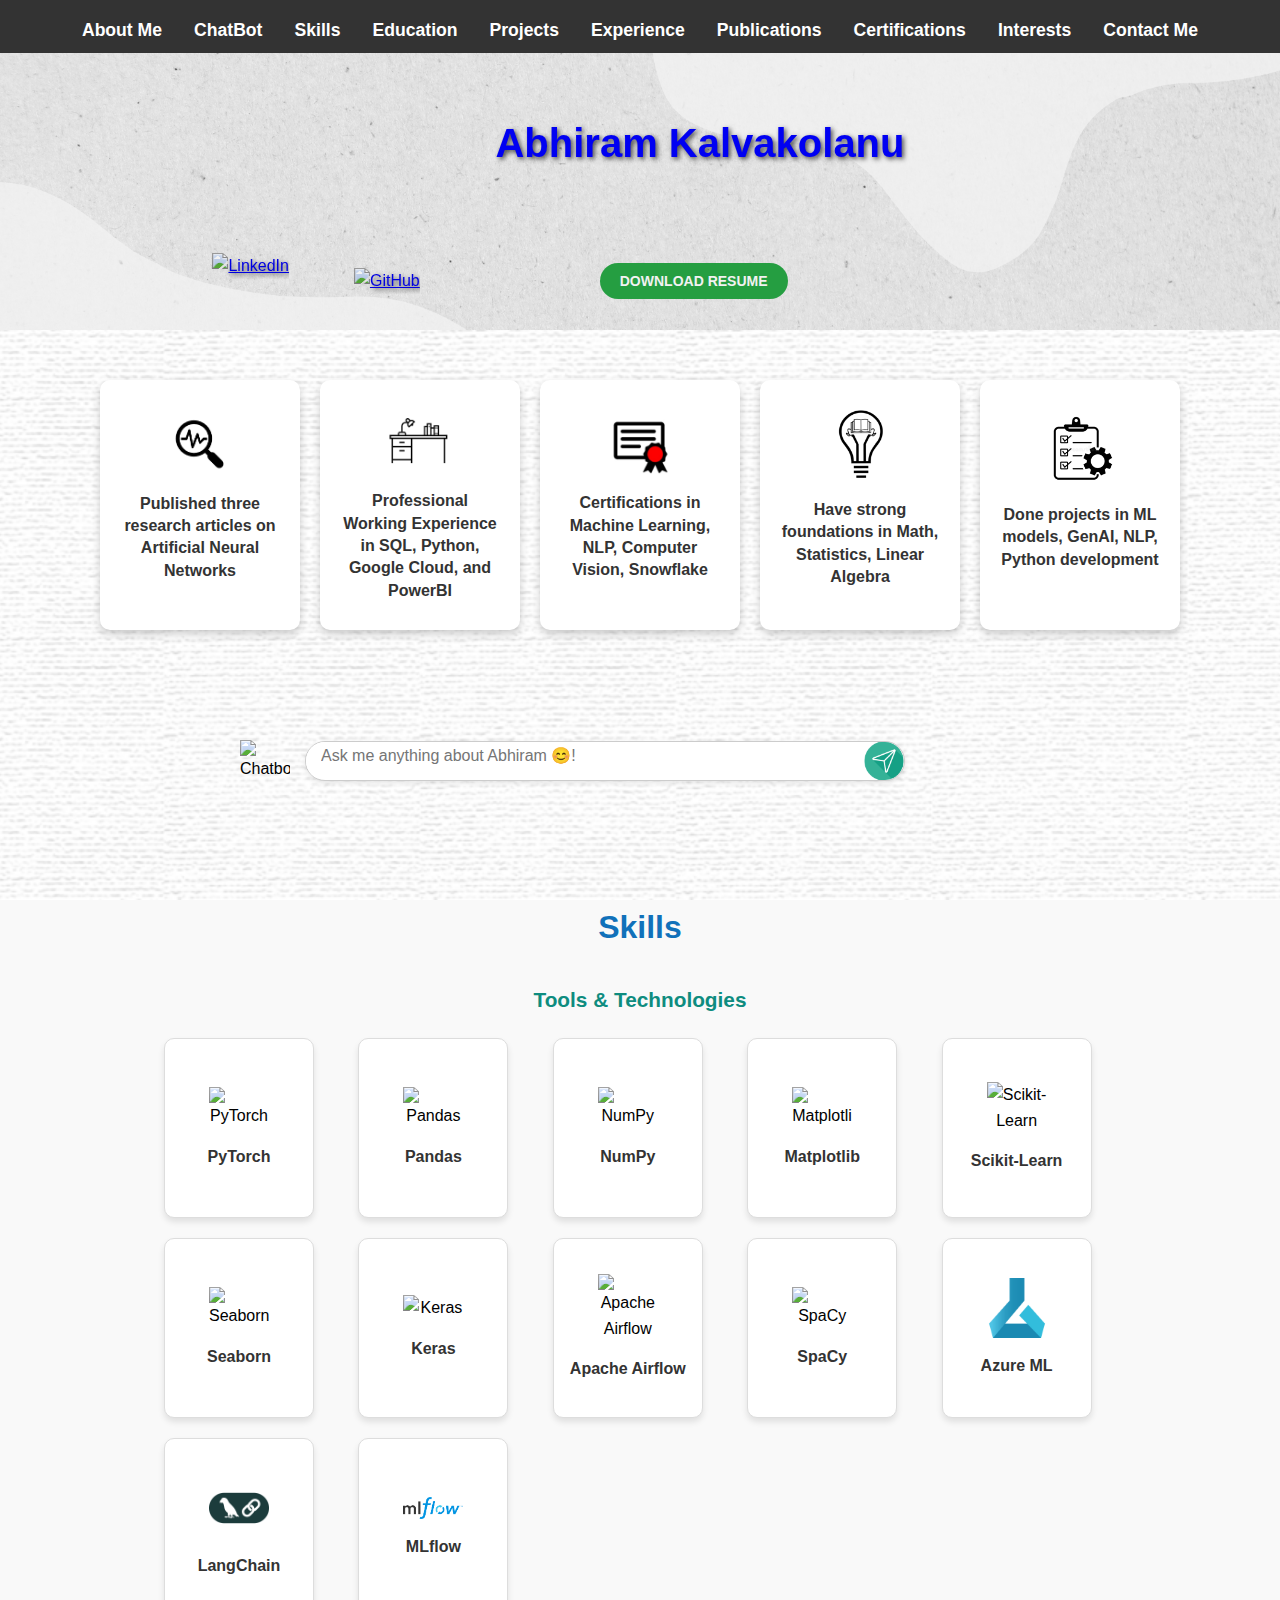
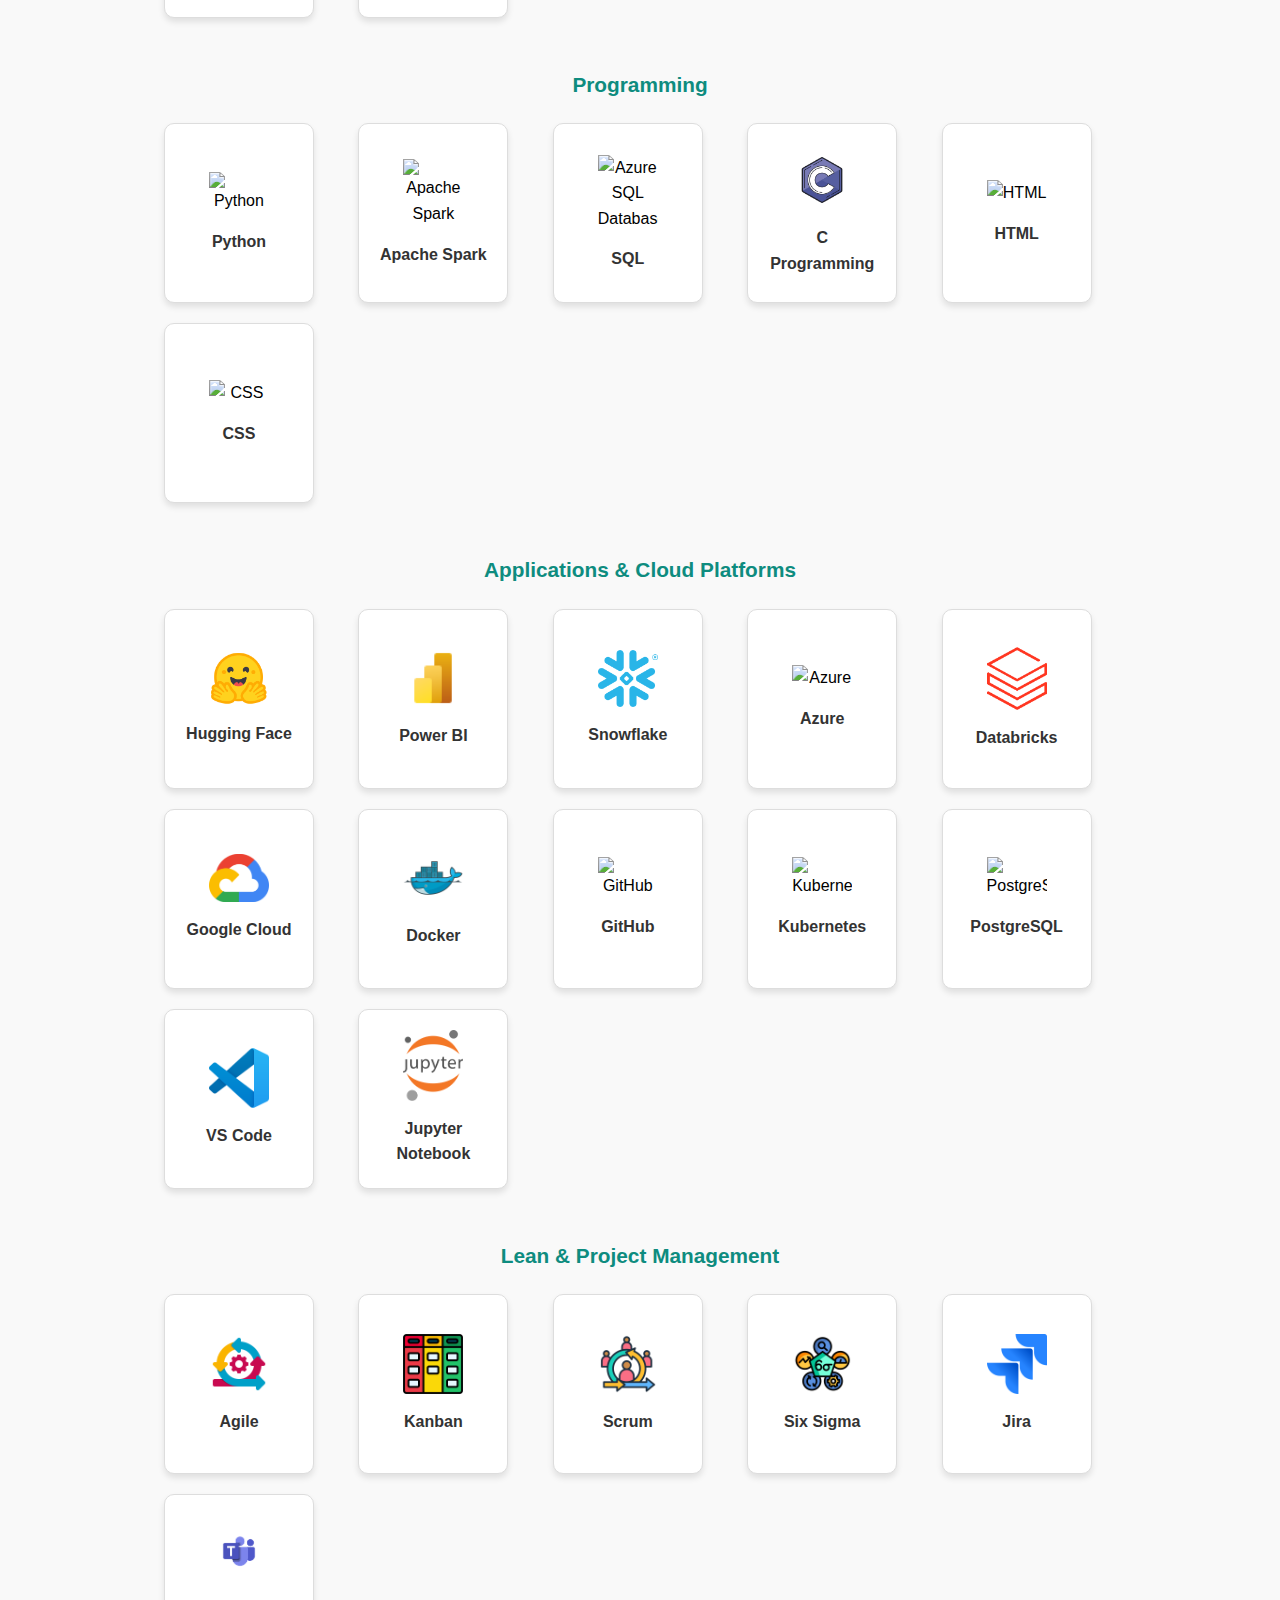
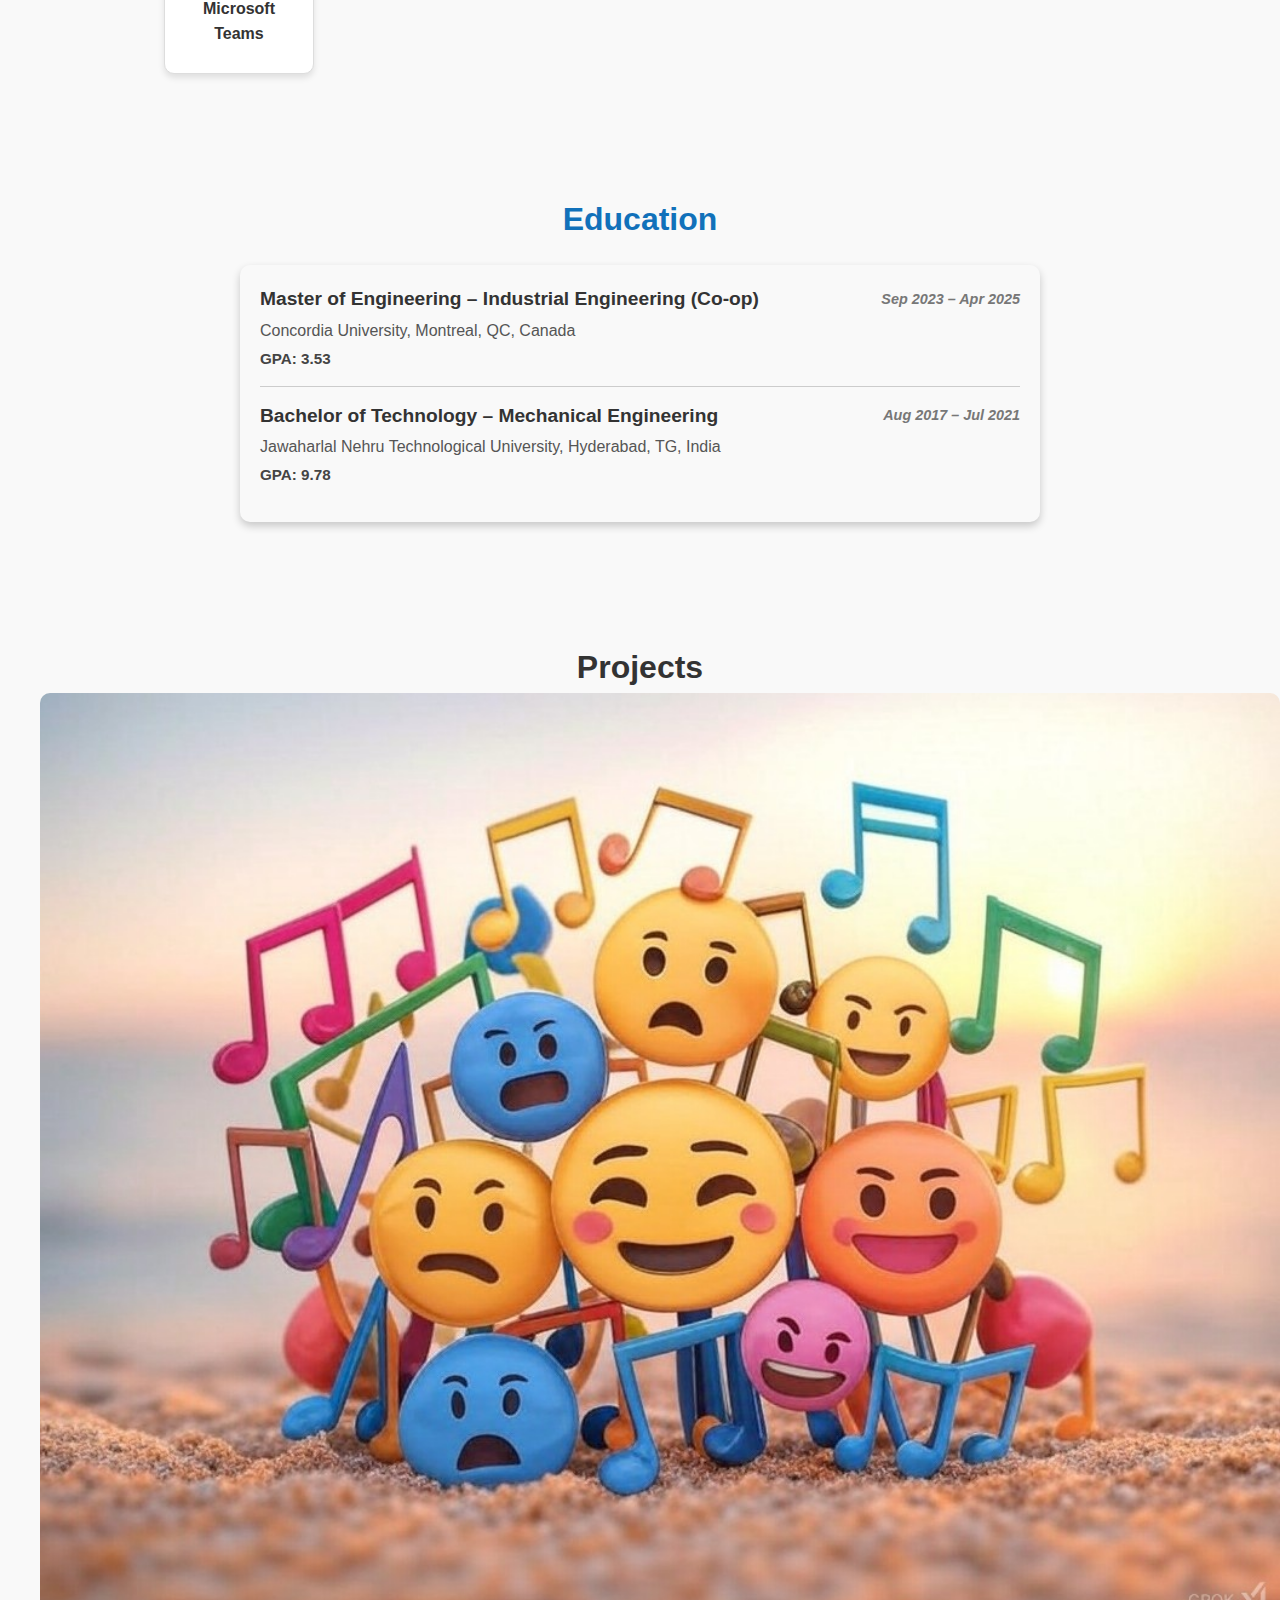
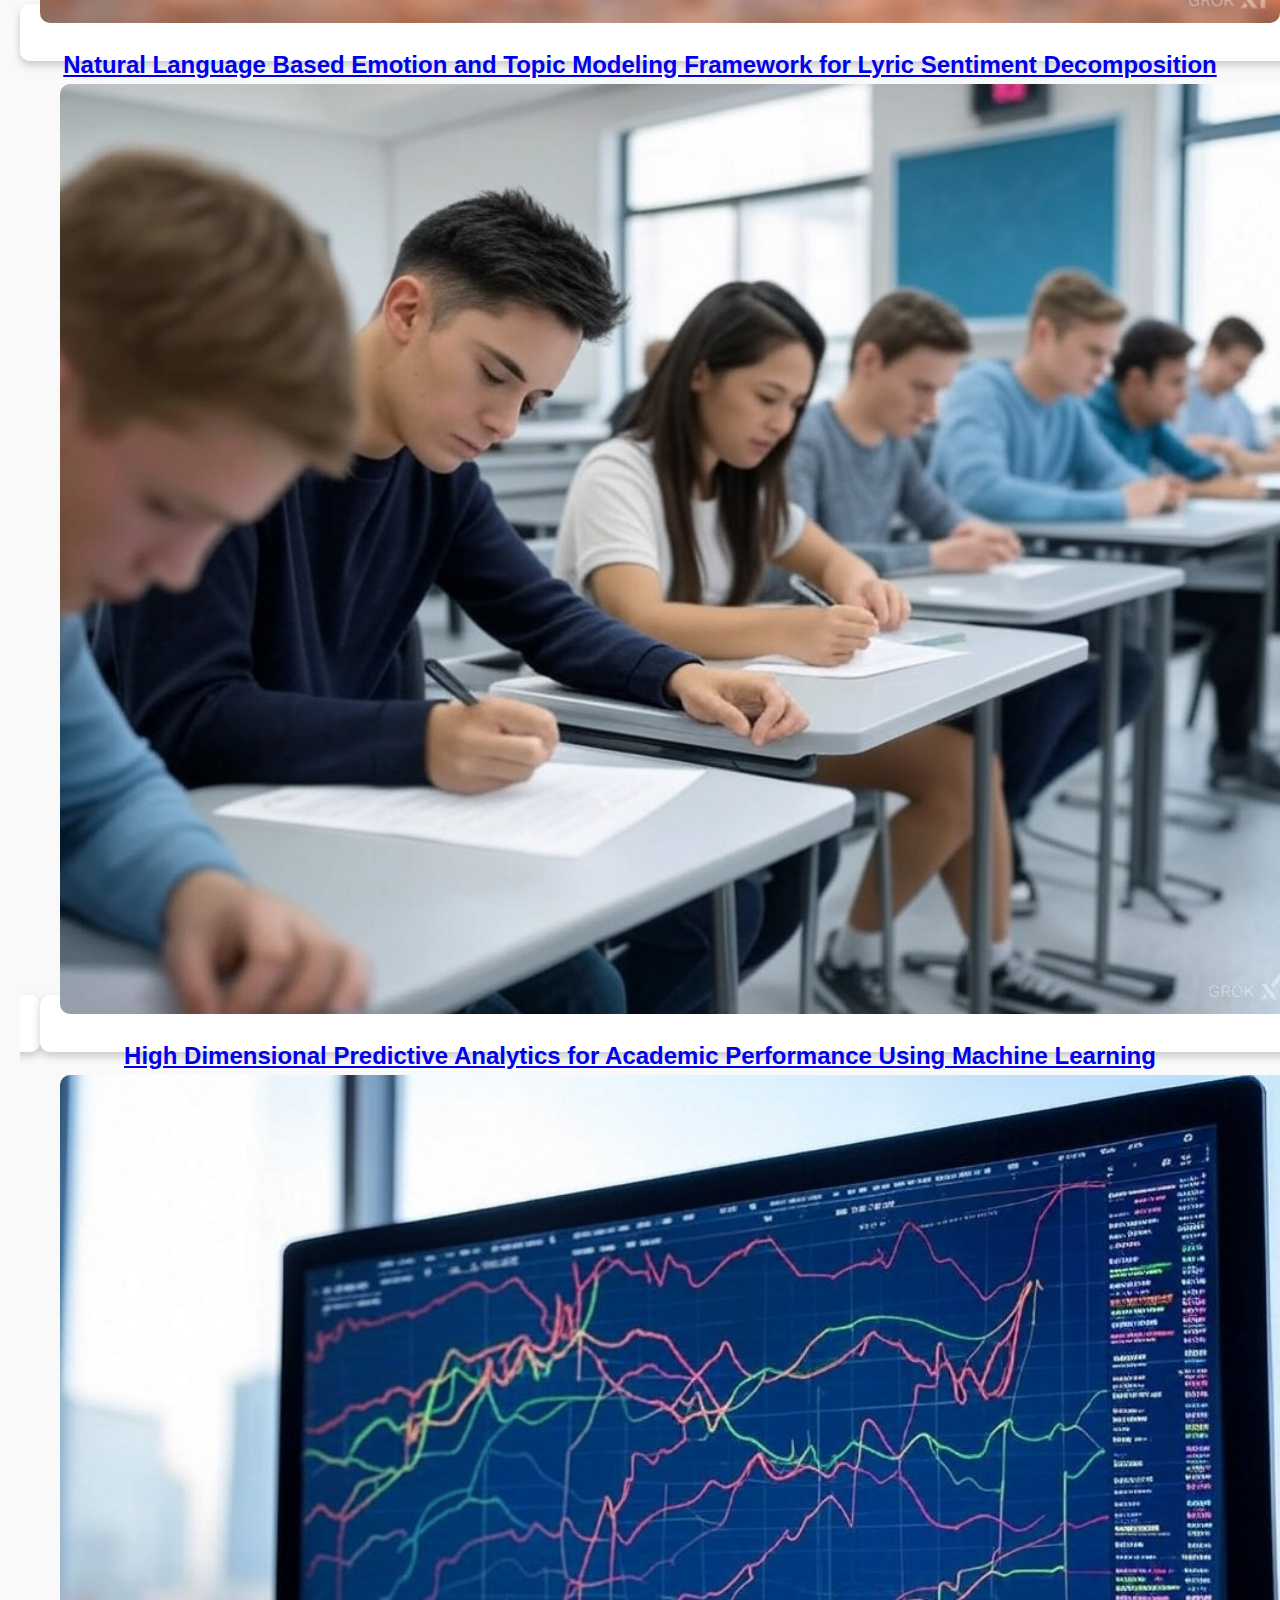
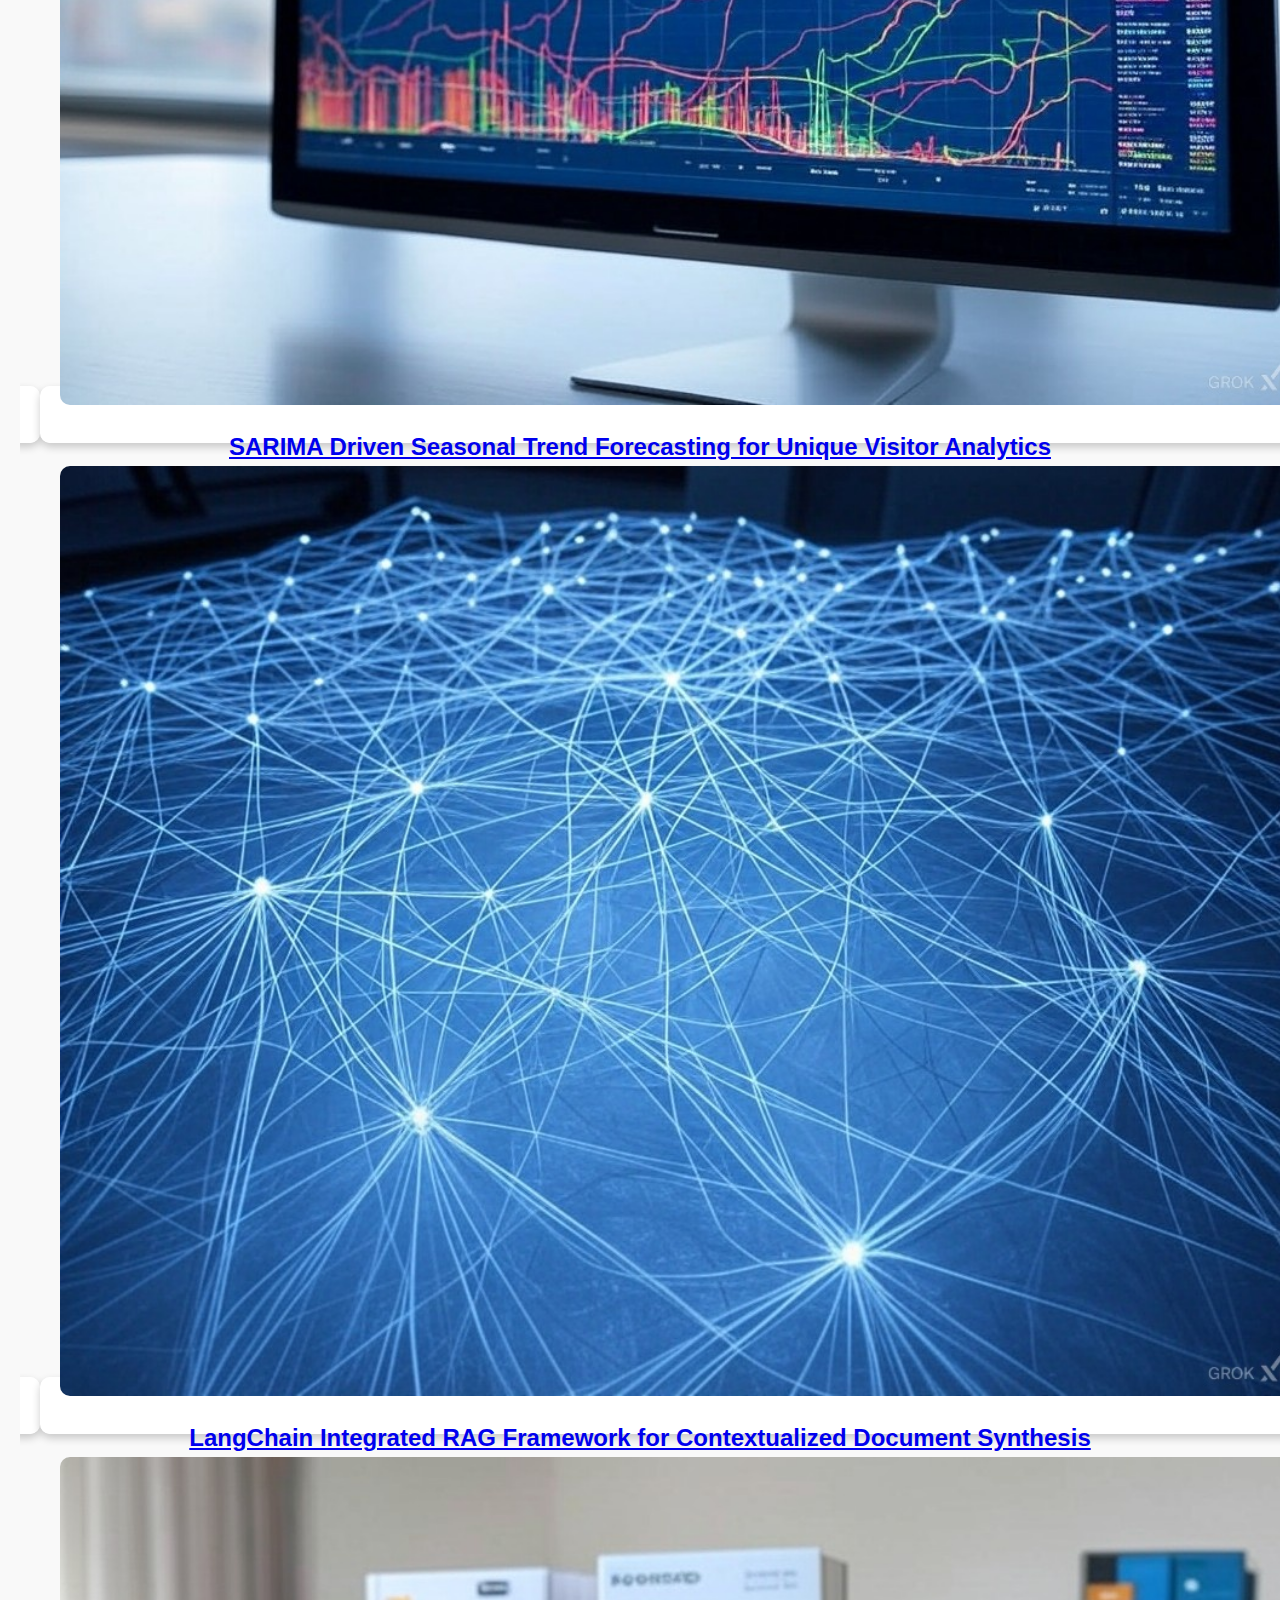
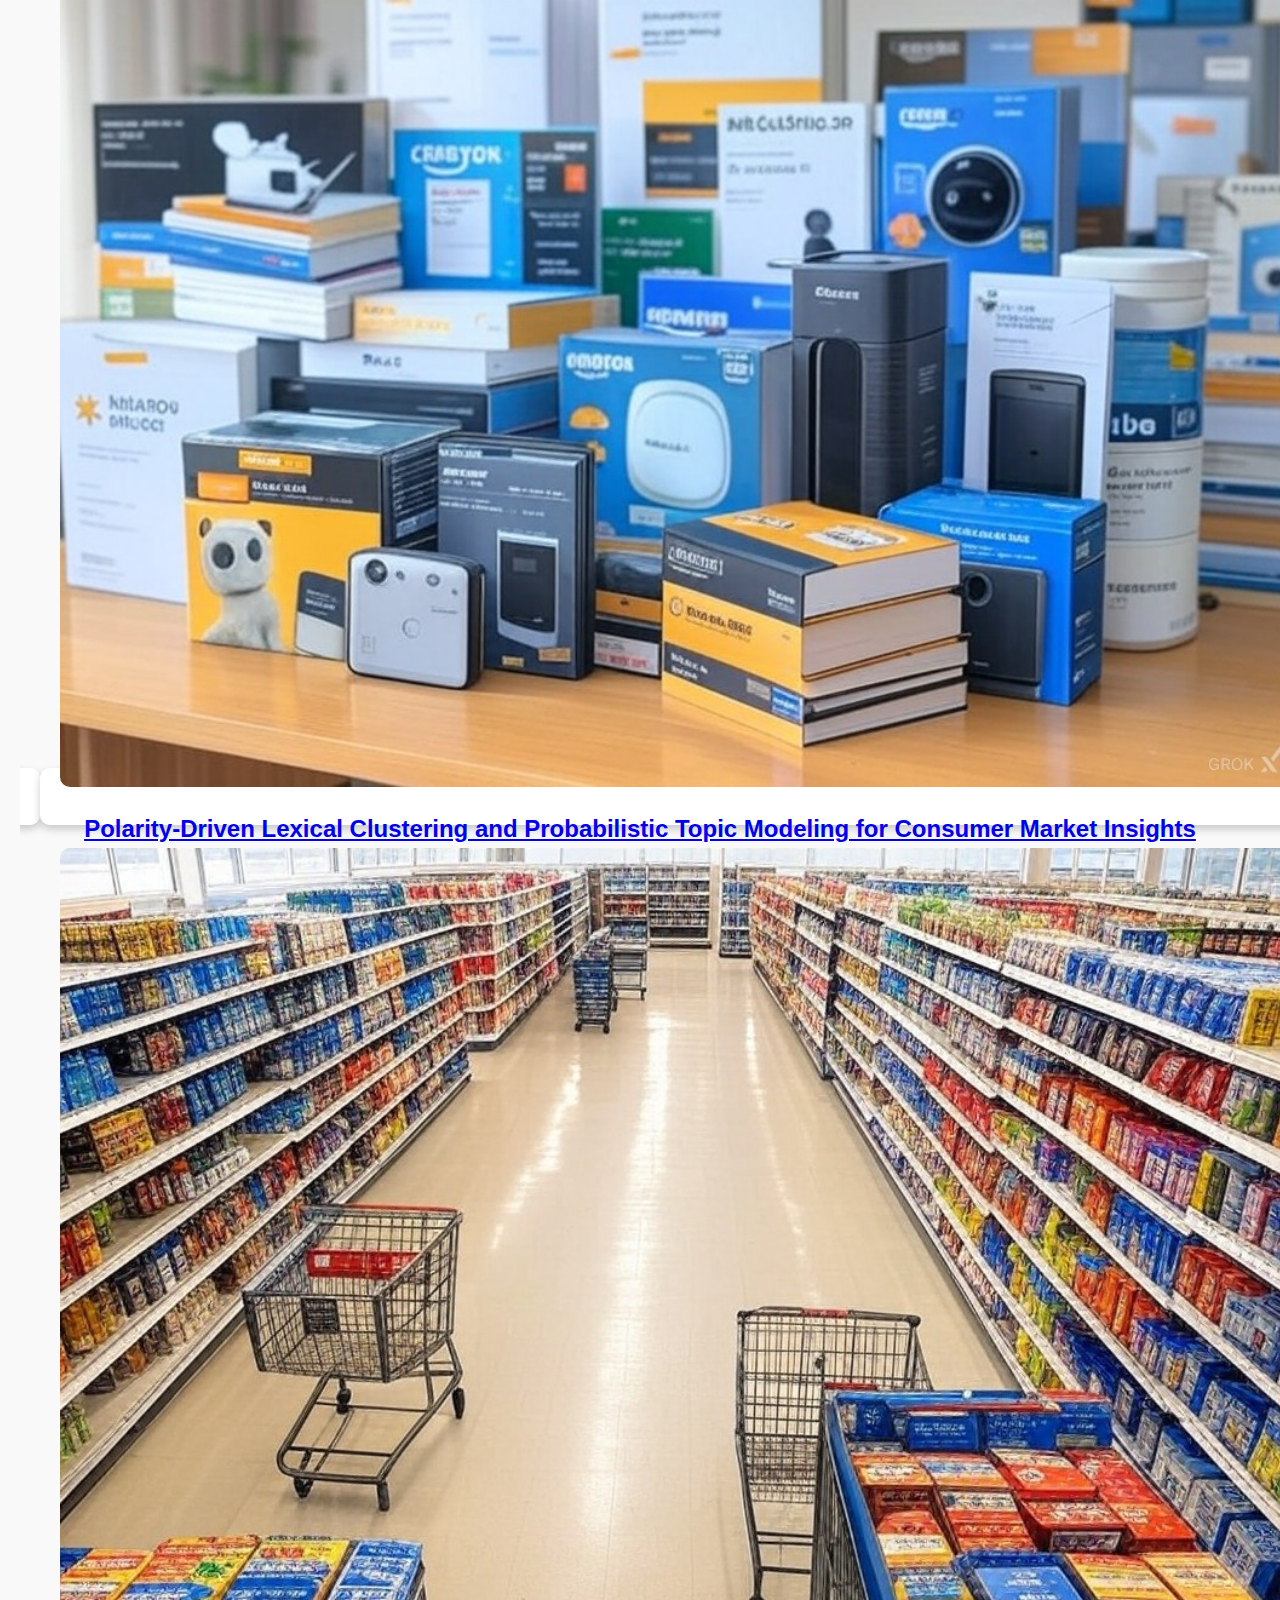
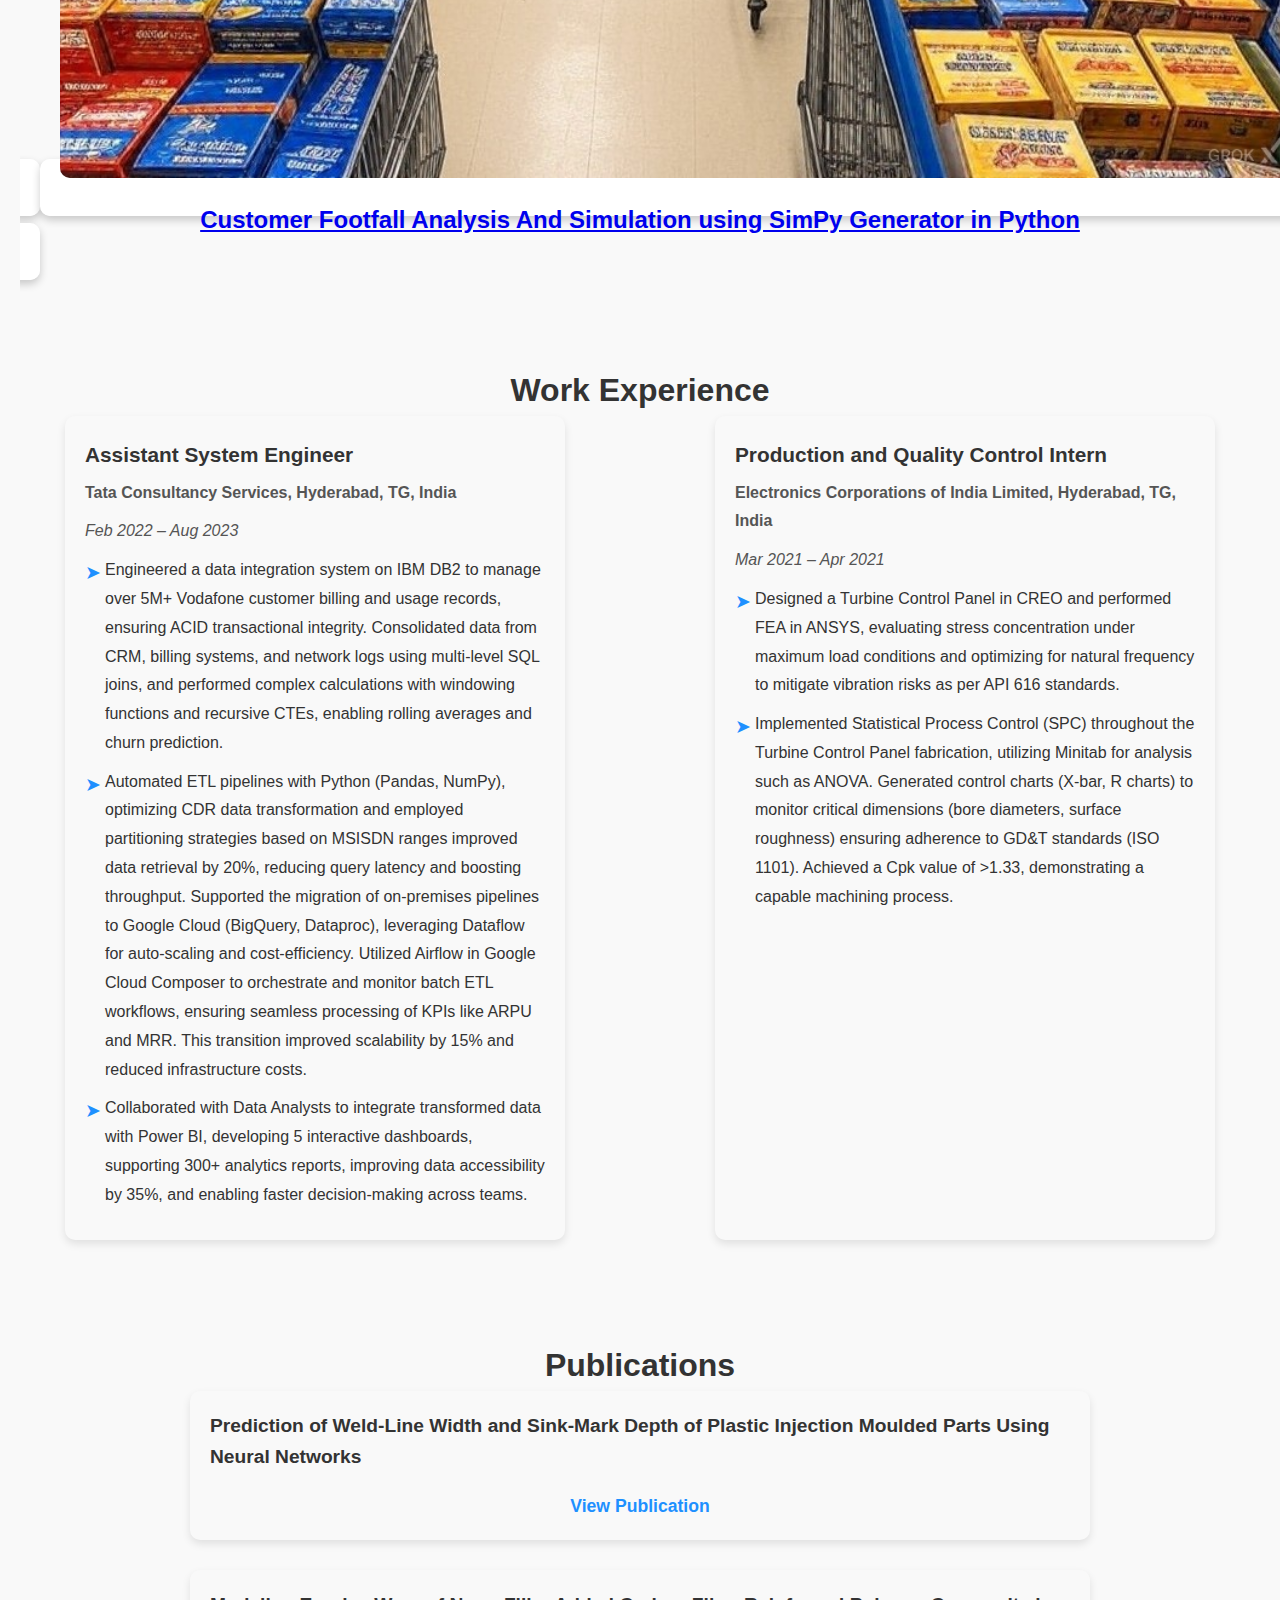
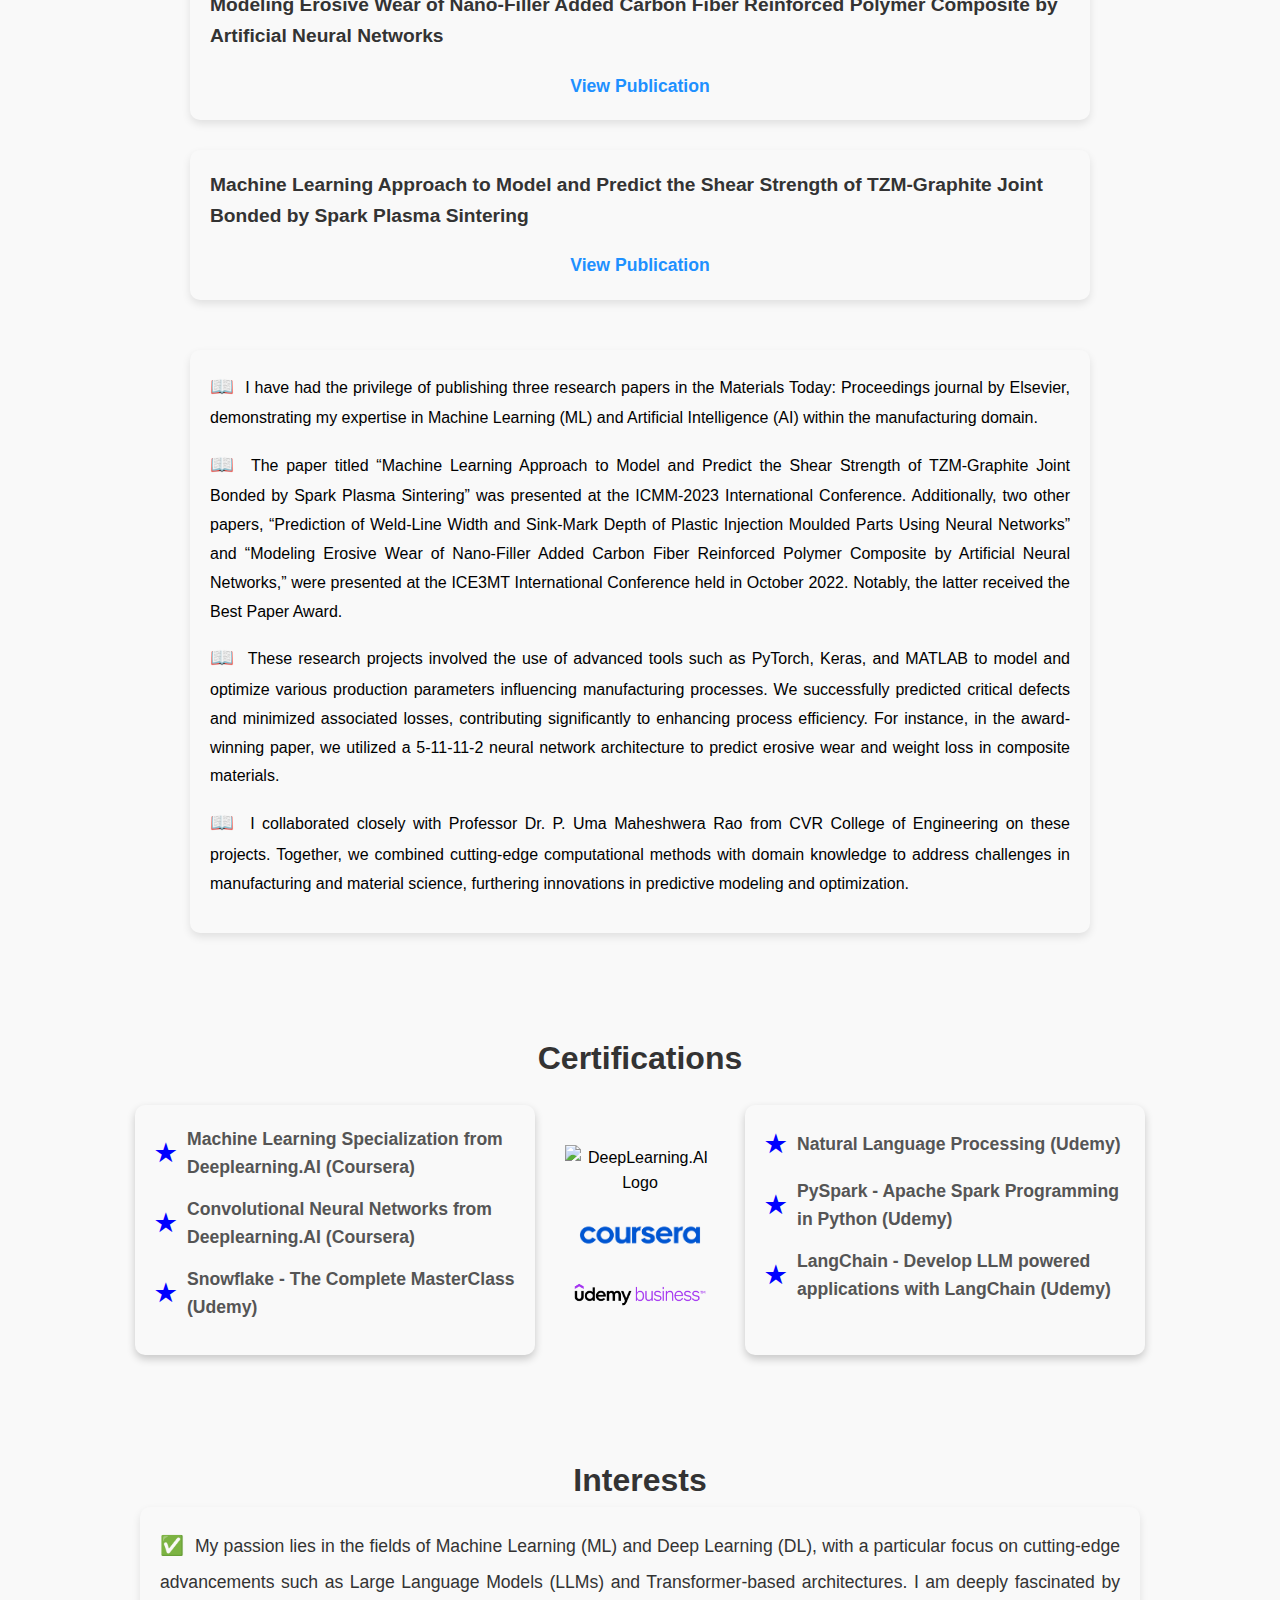
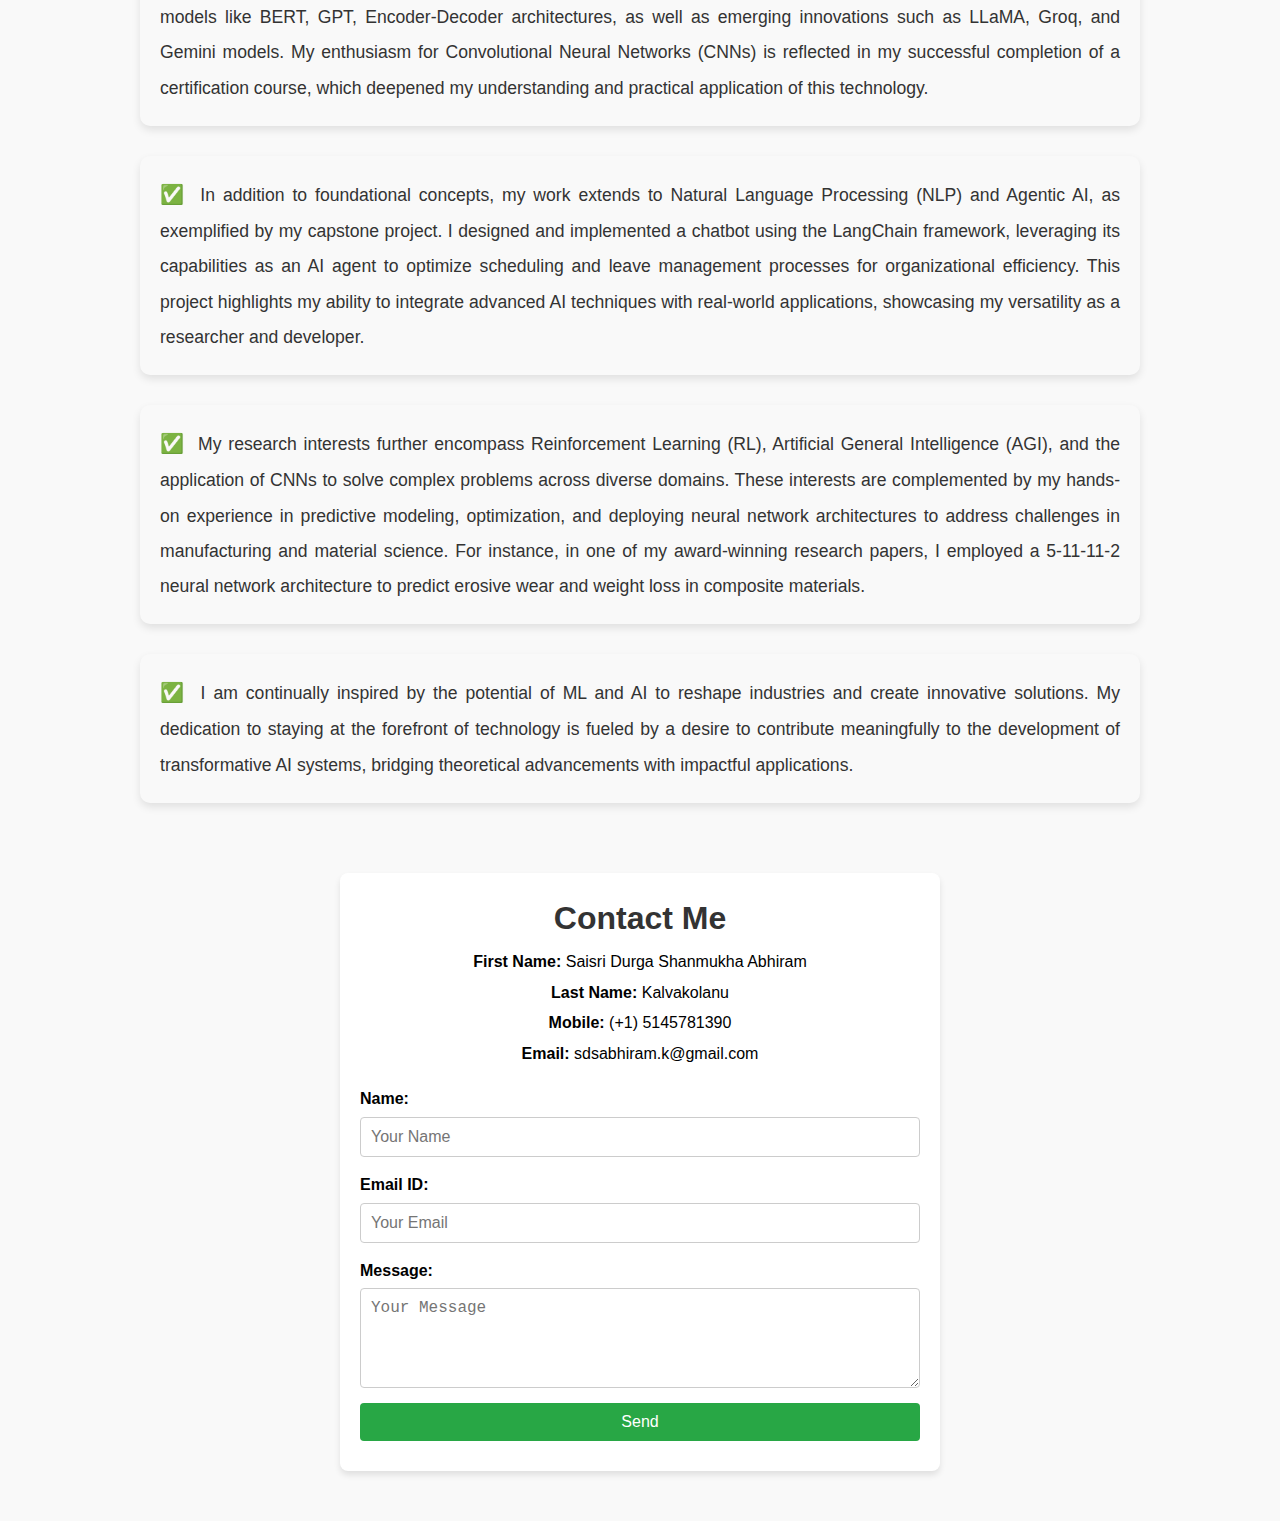
==== commit 0e070e8e: "Update index.html" ====
--- a/index.html
+++ b/index.html
@@ -315,56 +315,37 @@
 
 <section id="projects">
   <h1>Projects</h1>
-  <div class="project-container">
-    <!-- Row 1 -->
-    <div class="project-row">
-      <div class="project-card">
-        <a href="https://github.com/Abhiram-Kalvakolanu/Natural-Language-Based-Emotion-and-Topic-Modeling-Framework-for-Lyric-Sentiment-Decomposition" target="_blank">
-          <img src="C:/Personal/Personal website/images/projects/lyrics.jpg" alt="Project 1">
-        </a>
-        <h3 class="project-title"><a href="https://github.com/Abhiram-Kalvakolanu/Natural-Language-Based-Emotion-and-Topic-Modeling-Framework-for-Lyric-Sentiment-Decomposition" target="_blank">Natural Language Based Emotion and Topic Modeling Framework for Lyric Sentiment Decomposition</a></h3>
-        <a class="github-link" href="https://github.com/Abhiram-Kalvakolanu/Natural-Language-Based-Emotion-and-Topic-Modeling-Framework-for-Lyric-Sentiment-Decomposition" target="_blank">GitHub Link</a>
-      </div>
-      <div class="project-card">
-        <a href="https://github.com/Abhiram-Kalvakolanu/High-Dimensional-Predictive-Analytics-for-Academic-Performance-Using-Machine-Learning" target="_blank">
-          <img src="C:/Personal/Personal website/images/projects/grade prediction.jpg" alt="Project 2">
-        </a>
-        <h3 class="project-title"><a href="https://github.com/Abhiram-Kalvakolanu/High-Dimensional-Predictive-Analytics-for-Academic-Performance-Using-Machine-Learning" target="_blank">High Dimensional Predictive Analytics for Academic Performance Using Machine Learning</a></h3>
-        <a class="github-link" href="https://github.com/Abhiram-Kalvakolanu/High-Dimensional-Predictive-Analytics-for-Academic-Performance-Using-Machine-Learning" target="_blank">GitHub Link</a>
-      </div>
-      <div class="project-card">
-        <a href="https://github.com/Abhiram-Kalvakolanu/SARIMA-Driven-Seasonal-Trend-Forecasting-for-Unique-Visitor-Analytics" target="_blank">
-          <img src="C:/Personal/Personal website/images/projects/time series.jpg" alt="Project 3">
-        </a>
-        <h3 class="project-title"><a href="https://github.com/Abhiram-Kalvakolanu/SARIMA-Driven-Seasonal-Trend-Forecasting-for-Unique-Visitor-Analytics" target="_blank">SARIMA Driven Seasonal Trend Forecasting for Unique Visitor Analytics</a></h3>
-        <a class="github-link" href="https://github.com/Abhiram-Kalvakolanu/SARIMA-Driven-Seasonal-Trend-Forecasting-for-Unique-Visitor-Analytics" target="_blank">GitHub Link</a>
-      </div>
-    </div>
-
-    <!-- Row 2 -->
-    <div class="project-row">
-      <div class="project-card">
-        <a href="https://github.com/Abhiram-Kalvakolanu/LangChain-Integrated-RAG-Framework-for-Contextualized-Document-Synthesis" target="_blank">
-          <img src="C:/Personal/Personal website/images/projects/RAG.jpg" alt="Project 4">
-        </a>
-        <h3 class="project-title"><a href="https://github.com/Abhiram-Kalvakolanu/LangChain-Integrated-RAG-Framework-for-Contextualized-Document-Synthesis" target="_blank">LangChain Integrated RAG Framework for Contextualized Document Synthesis</a></h3>
-        <a class="github-link" href="https://github.com/Abhiram-Kalvakolanu/LangChain-Integrated-RAG-Framework-for-Contextualized-Document-Synthesis" target="_blank">GitHub Link</a>
-      </div>
-      <div class="project-card">
-        <a href="https://github.com/Abhiram-Kalvakolanu/Polarity-Driven-Lexical-Clustering-and-Probabilistic-Topic-Modeling-for-Consumer-Market-Insights" target="_blank">
-          <img src="C:/Personal/Personal website/images/projects/product reviews.jpg" alt="Project 5">
-        </a>
-        <h3 class="project-title"><a href="https://github.com/Abhiram-Kalvakolanu/Polarity-Driven-Lexical-Clustering-and-Probabilistic-Topic-Modeling-for-Consumer-Market-Insights" target="_blank">Polarity-Driven Lexical Clustering and Probabilistic Topic Modeling for Consumer Market Insights</a></h3>
-        <a class="github-link" href="https://github.com/Abhiram-Kalvakolanu/Polarity-Driven-Lexical-Clustering-and-Probabilistic-Topic-Modeling-for-Consumer-Market-Insights" target="_blank">GitHub Link</a>
-      </div>
-      <div class="project-card">
-        <a href="https://github.com/Abhiram-Kalvakolanu/Customer-Footfall-Analysis-And-Simulation-using-SimPy-Generator-in-Python" target="_blank">
-          <img src="C:/Personal/Personal website/images/projects/simulation.jpg" alt="Project 6">
-        </a>
-        <h3 class="project-title"><a href="https://github.com/Abhiram-Kalvakolanu/Customer-Footfall-Analysis-And-Simulation-using-SimPy-Generator-in-Python" target="_blank">Customer Footfall Analysis And Simulation using SimPy Generator in Python</a></h3>
-        <a class="github-link" href="https://github.com/Abhiram-Kalvakolanu/Customer-Footfall-Analysis-And-Simulation-using-SimPy-Generator-in-Python" target="_blank">GitHub Link</a>
-      </div>
-    </div>
+  <div class="project-grid">
+    <!-- Project 1 -->
+    <a href="https://github.com/Abhiram-Kalvakolanu/Natural-Language-Based-Emotion-and-Topic-Modeling-Framework-for-Lyric-Sentiment-Decomposition" target="_blank" class="project-card">
+      <img src="assets/lyrics.jpg" alt="Lyrics Sentiment Project">
+      <h2>Natural Language Based Emotion and Topic Modeling Framework for Lyric Sentiment Decomposition</h2>
+    </a>
+    <!-- Project 2 -->
+    <a href="https://github.com/Abhiram-Kalvakolanu/High-Dimensional-Predictive-Analytics-for-Academic-Performance-Using-Machine-Learning" target="_blank" class="project-card">
+      <img src="assets/grade prediction.jpg" alt="Grade Prediction Project">
+      <h2>High Dimensional Predictive Analytics for Academic Performance Using Machine Learning</h2>
+    </a>
+    <!-- Project 3 -->
+    <a href="https://github.com/Abhiram-Kalvakolanu/SARIMA-Driven-Seasonal-Trend-Forecasting-for-Unique-Visitor-Analytics" target="_blank" class="project-card">
+      <img src="assets/time series.jpg" alt="Time Series Forecasting Project">
+      <h2>SARIMA Driven Seasonal Trend Forecasting for Unique Visitor Analytics</h2>
+    </a>
+    <!-- Project 4 -->
+    <a href="https://github.com/Abhiram-Kalvakolanu/LangChain-Integrated-RAG-Framework-for-Contextualized-Document-Synthesis" target="_blank" class="project-card">
+      <img src="assets/RAG.jpg" alt="LangChain RAG Framework Project">
+      <h2>LangChain Integrated RAG Framework for Contextualized Document Synthesis</h2>
+    </a>
+    <!-- Project 5 -->
+    <a href="https://github.com/Abhiram-Kalvakolanu/Polarity-Driven-Lexical-Clustering-and-Probabilistic-Topic-Modeling-for-Consumer-Market-Insights" target="_blank" class="project-card">
+      <img src="assets/product reviews.jpg" alt="Market Insights Project">
+      <h2>Polarity-Driven Lexical Clustering and Probabilistic Topic Modeling for Consumer Market Insights</h2>
+    </a>
+    <!-- Project 6 -->
+    <a href="https://github.com/Abhiram-Kalvakolanu/Customer-Footfall-Analysis-And-Simulation-using-SimPy-Generator-in-Python" target="_blank" class="project-card">
+      <img src="assets/simulation.jpg" alt="Customer Footfall Simulation Project">
+      <h2>Customer Footfall Analysis And Simulation using SimPy Generator in Python</h2>
+    </a>
   </div>
 </section>
 
--- a/styles.css
+++ b/styles.css
@@ -692,6 +692,73 @@
 }
 
 
+.project-container {
+  display: flex;
+  flex-direction: column;
+  gap: 30px;
+  justify-content: center;
+  align-items: center;
+}
+
+.project-row {
+  display: flex;
+  justify-content: space-between;
+  gap: 20px;
+  flex-wrap: wrap;
+}
+
+.project-card {
+  background-color: white;
+  border-radius: 10px;
+  box-shadow: 0 4px 8px rgba(0, 0, 0, 0.2);
+  padding: 20px;
+  text-align: center;
+  width: 320px;
+  transition: transform 0.2s, box-shadow 0.2s;
+}
+
+.project-card:hover {
+  transform: translateY(-5px);
+  box-shadow: 0 6px 12px rgba(0, 0, 0, 0.3);
+}
+
+.project-card img {
+  width: 100%;
+  border-radius: 10px;
+  margin-bottom: 15px;
+}
+
+.project-title {
+  font-size: 1.3rem;
+  margin: 10px 0;
+  color: #333;
+  font-weight: bold;
+}
+
+.project-title a {
+  text-decoration: none;
+  color: #333;
+}
+
+.project-title a:hover {
+  text-decoration: underline;
+  color: #007BFF;
+}
+
+.github-link {
+  text-decoration: none;
+  font-size: 1rem;
+  color: #007BFF;
+  margin-top: 10px;
+  display: inline-block;
+}
+
+.github-link:hover {
+  text-decoration: underline;
+  color: #0056b3;
+}
+
+
 
 
 
--- a/styles.css
+++ b/styles.css
@@ -692,6 +692,73 @@
 }
 
 
+.project-container {
+  display: flex;
+  flex-direction: column;
+  gap: 30px;
+  justify-content: center;
+  align-items: center;
+}
+
+.project-row {
+  display: flex;
+  justify-content: space-between;
+  gap: 20px;
+  flex-wrap: wrap;
+}
+
+.project-card {
+  background-color: white;
+  border-radius: 10px;
+  box-shadow: 0 4px 8px rgba(0, 0, 0, 0.2);
+  padding: 20px;
+  text-align: center;
+  width: 320px;
+  transition: transform 0.2s, box-shadow 0.2s;
+}
+
+.project-card:hover {
+  transform: translateY(-5px);
+  box-shadow: 0 6px 12px rgba(0, 0, 0, 0.3);
+}
+
+.project-card img {
+  width: 100%;
+  border-radius: 10px;
+  margin-bottom: 15px;
+}
+
+.project-title {
+  font-size: 1.3rem;
+  margin: 10px 0;
+  color: #333;
+  font-weight: bold;
+}
+
+.project-title a {
+  text-decoration: none;
+  color: #333;
+}
+
+.project-title a:hover {
+  text-decoration: underline;
+  color: #007BFF;
+}
+
+.github-link {
+  text-decoration: none;
+  font-size: 1rem;
+  color: #007BFF;
+  margin-top: 10px;
+  display: inline-block;
+}
+
+.github-link:hover {
+  text-decoration: underline;
+  color: #0056b3;
+}
+
+
 
 
 
--- a/styles.css
+++ b/styles.css
@@ -692,6 +692,73 @@
 }
 
 
+.project-container {
+  display: flex;
+  flex-direction: column;
+  gap: 30px;
+  justify-content: center;
+  align-items: center;
+}
+
+.project-row {
+  display: flex;
+  justify-content: space-between;
+  gap: 20px;
+  flex-wrap: wrap;
+}
+
+.project-card {
+  background-color: white;
+  border-radius: 10px;
+  box-shadow: 0 4px 8px rgba(0, 0, 0, 0.2);
+  padding: 20px;
+  text-align: center;
+  width: 320px;
+  transition: transform 0.2s, box-shadow 0.2s;
+}
+
+.project-card:hover {
+  transform: translateY(-5px);
+  box-shadow: 0 6px 12px rgba(0, 0, 0, 0.3);
+}
+
+.project-card img {
+  width: 100%;
+  border-radius: 10px;
+  margin-bottom: 15px;
+}
+
+.project-title {
+  font-size: 1.3rem;
+  margin: 10px 0;
+  color: #333;
+  font-weight: bold;
+}
+
+.project-title a {
+  text-decoration: none;
+  color: #333;
+}
+
+.project-title a:hover {
+  text-decoration: underline;
+  color: #007BFF;
+}
+
+.github-link {
+  text-decoration: none;
+  font-size: 1rem;
+  color: #007BFF;
+  margin-top: 10px;
+  display: inline-block;
+}
+
+.github-link:hover {
+  text-decoration: underline;
+  color: #0056b3;
+}
+
+
 
 
 
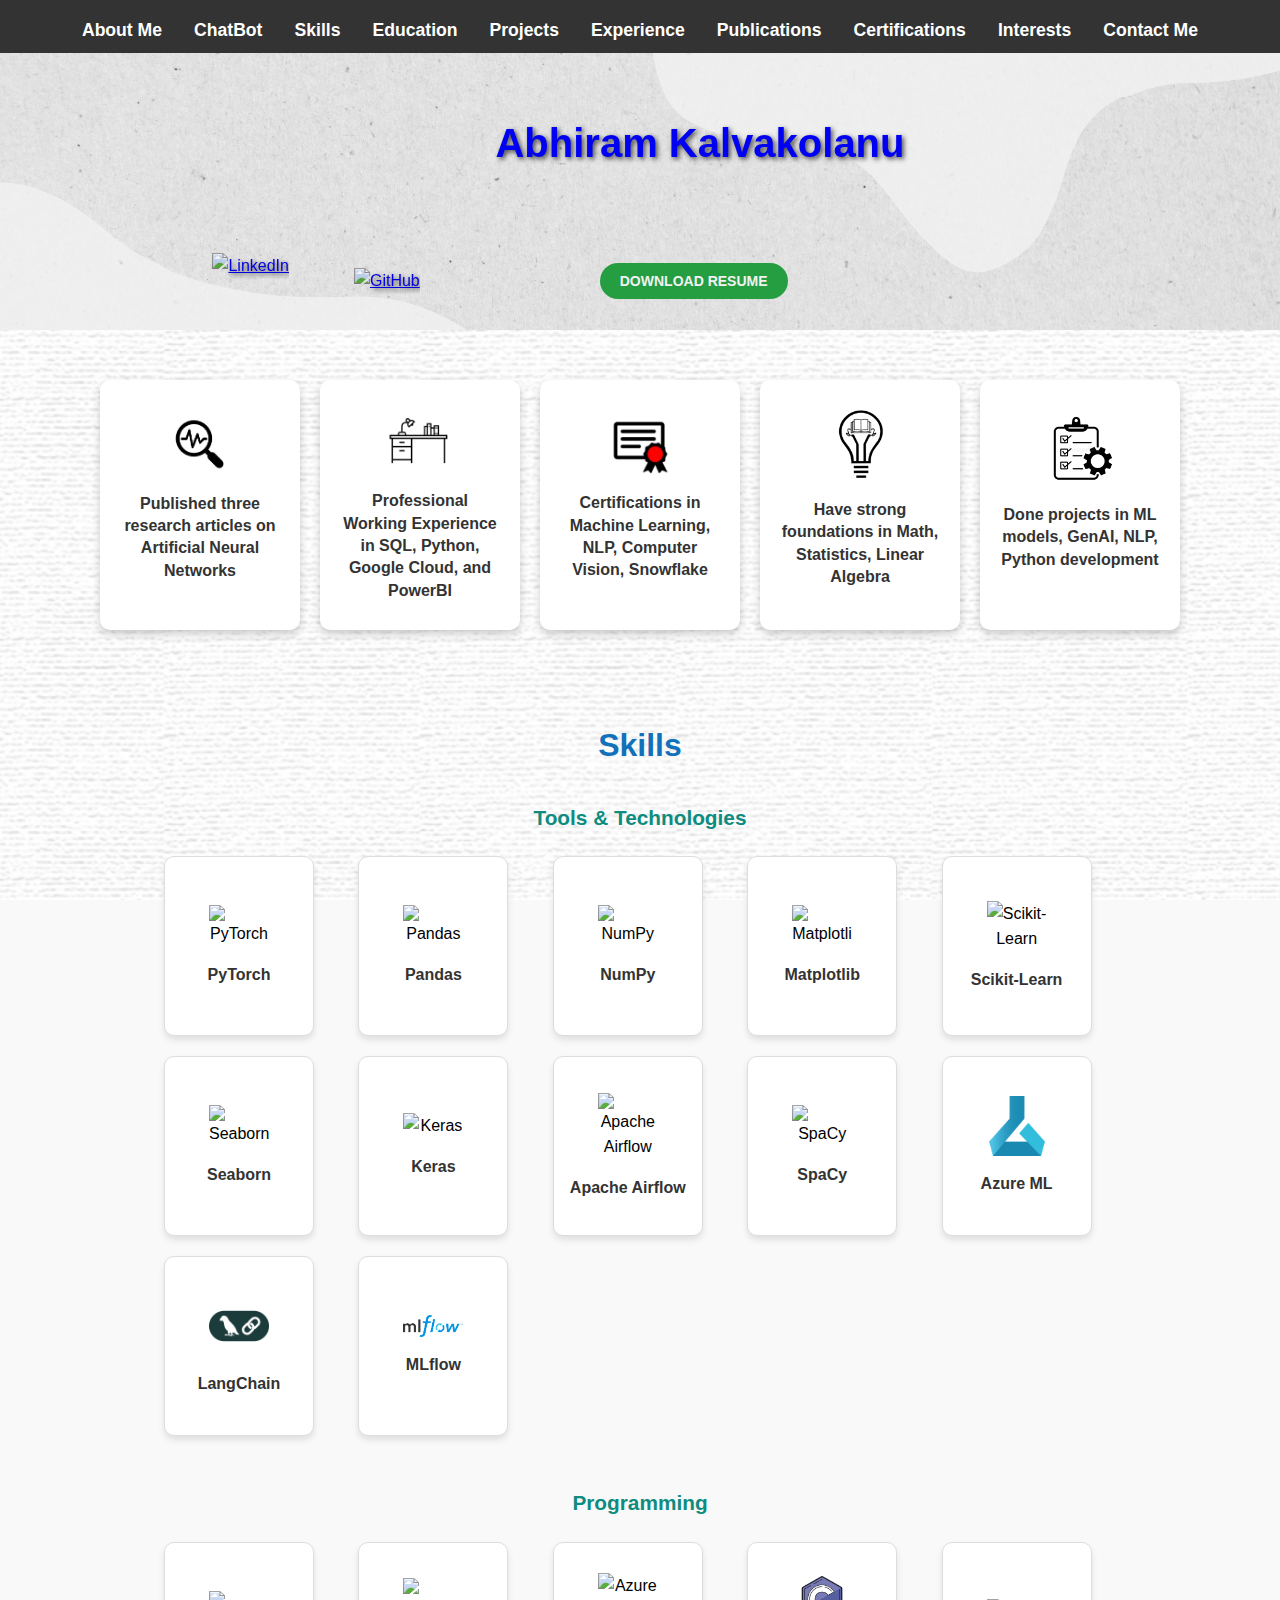
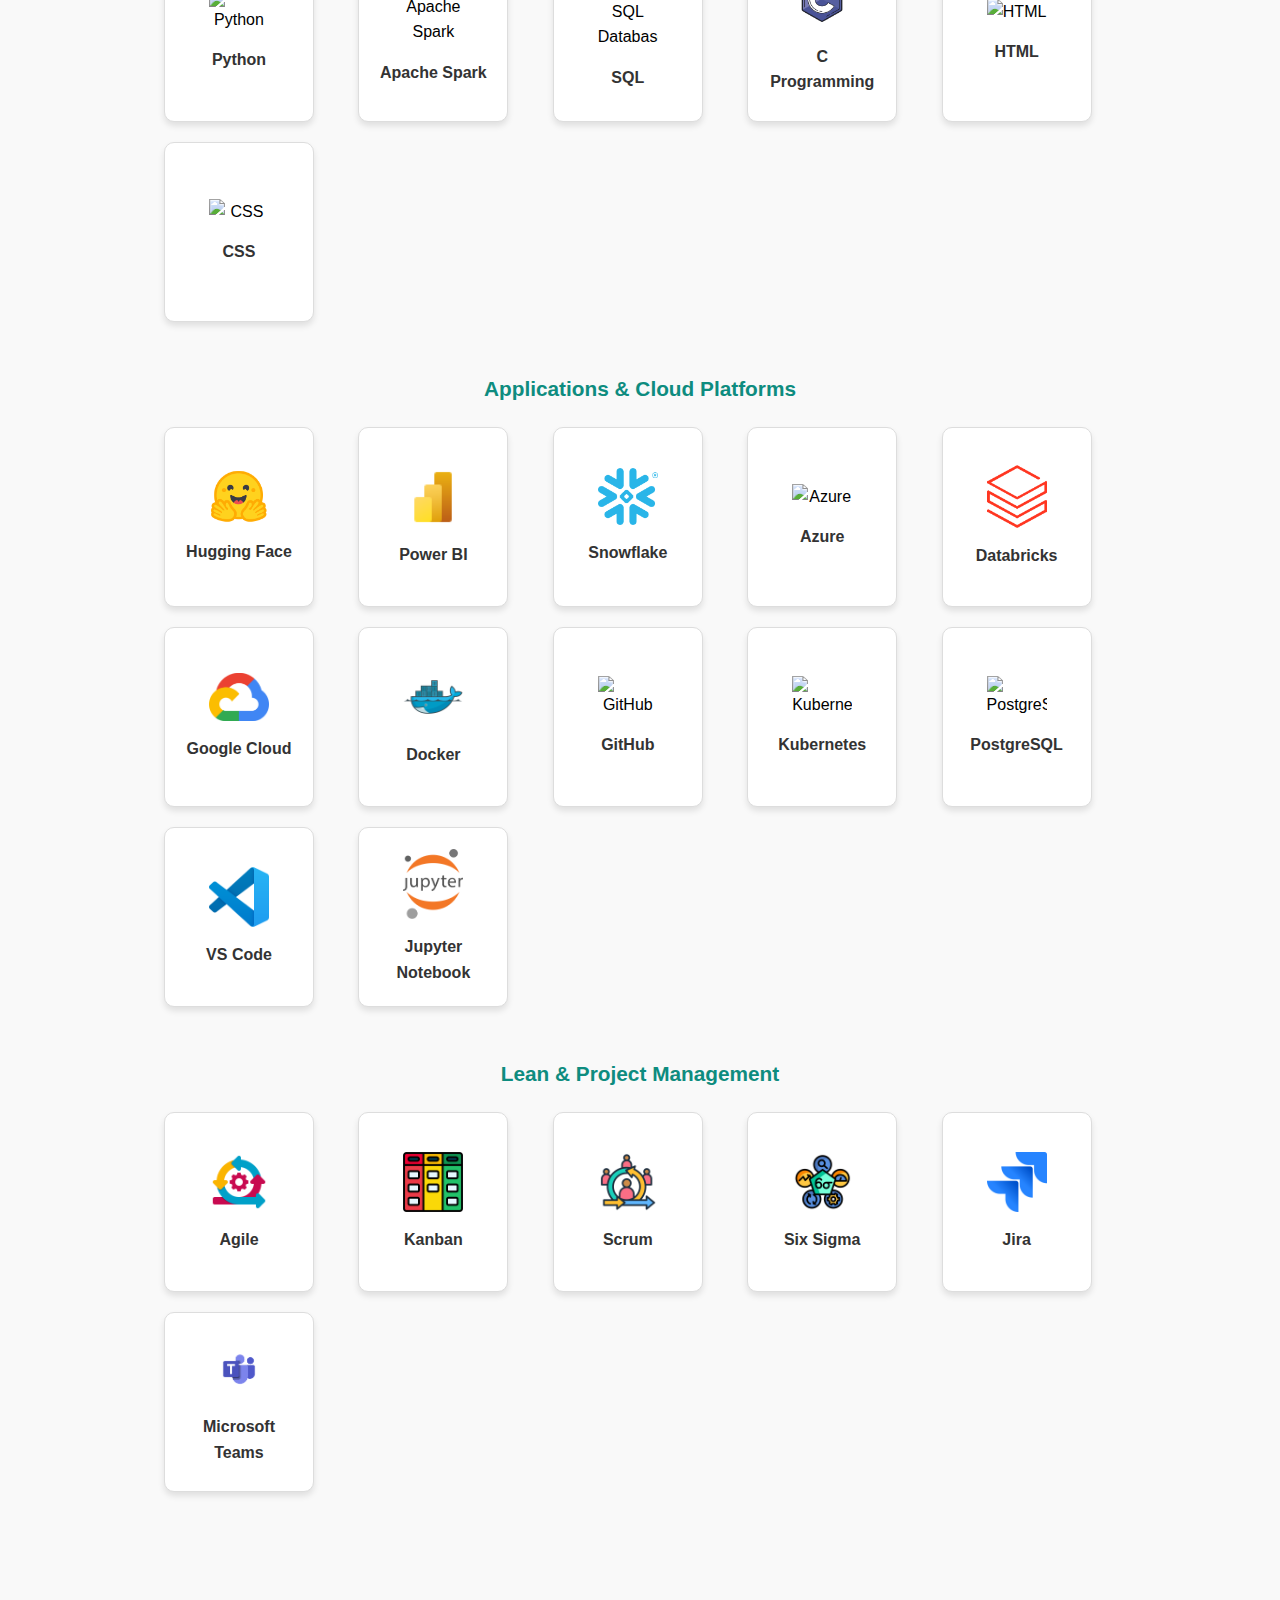
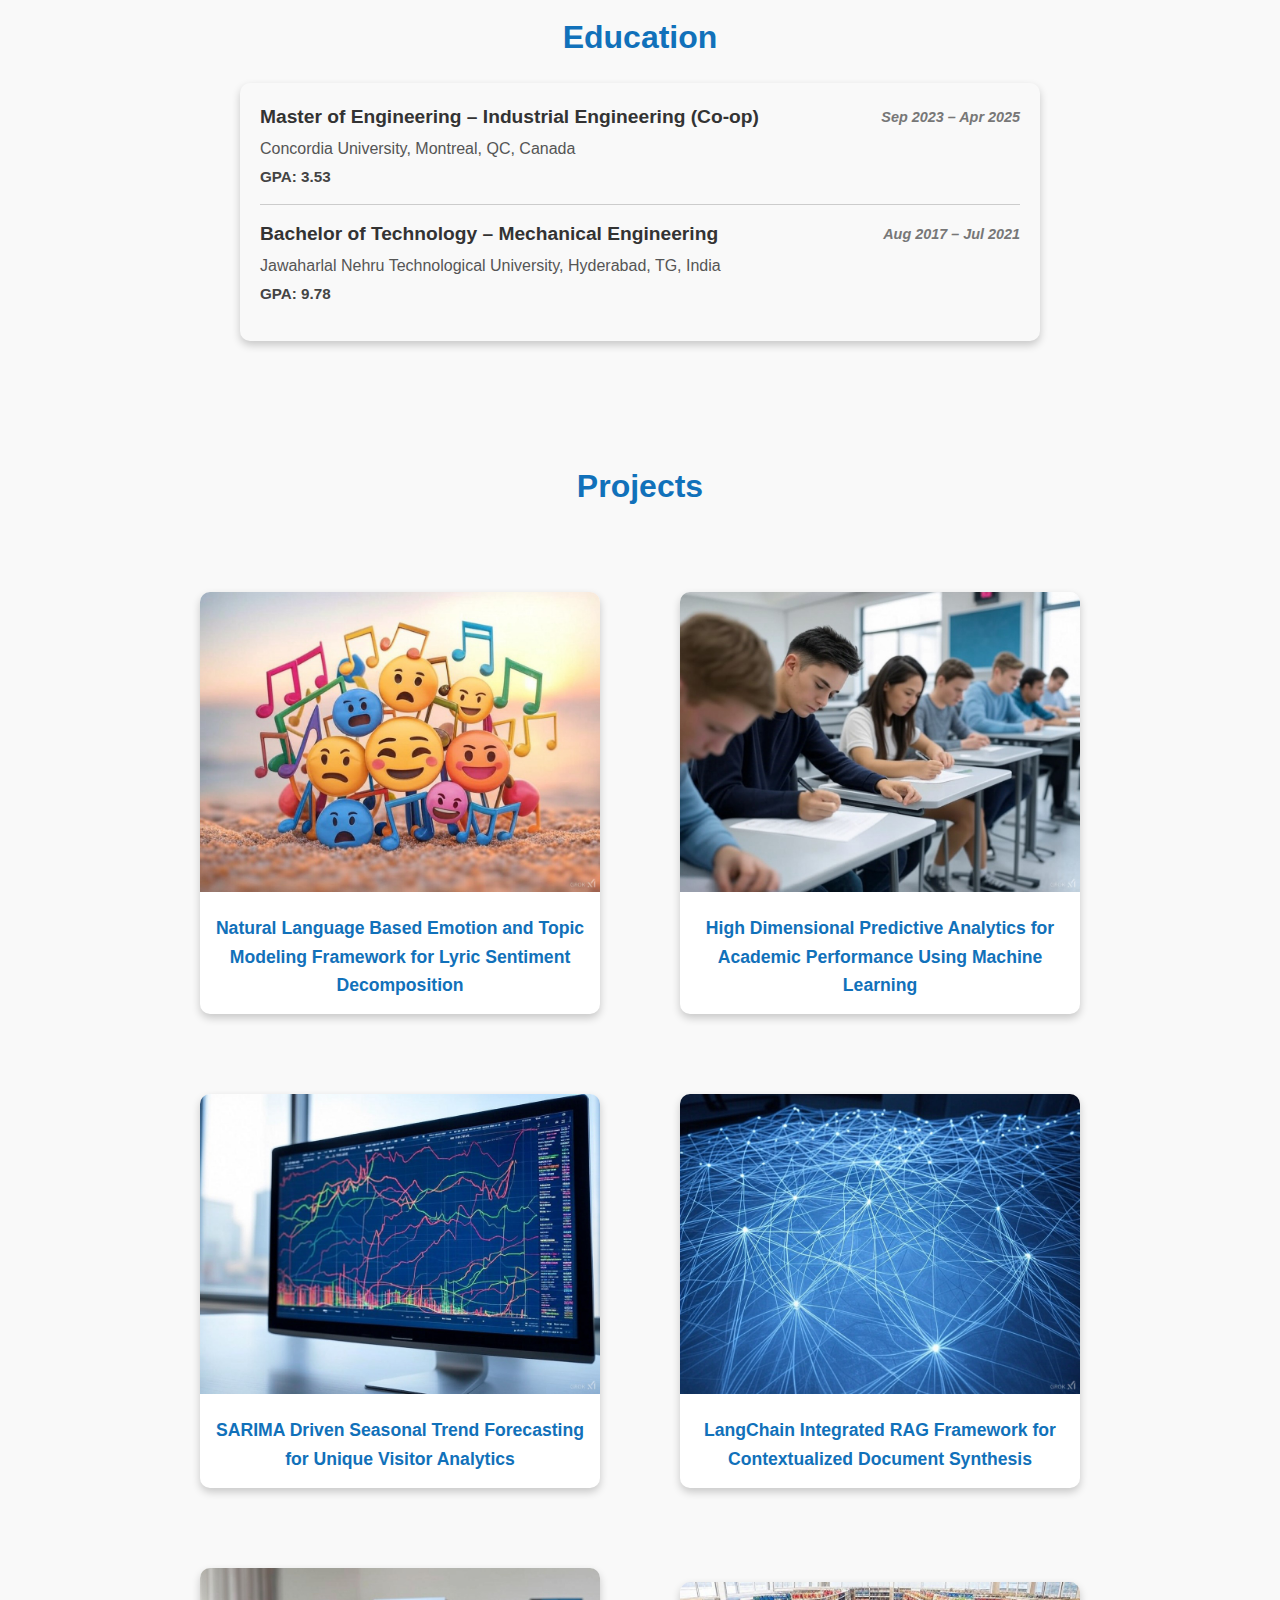
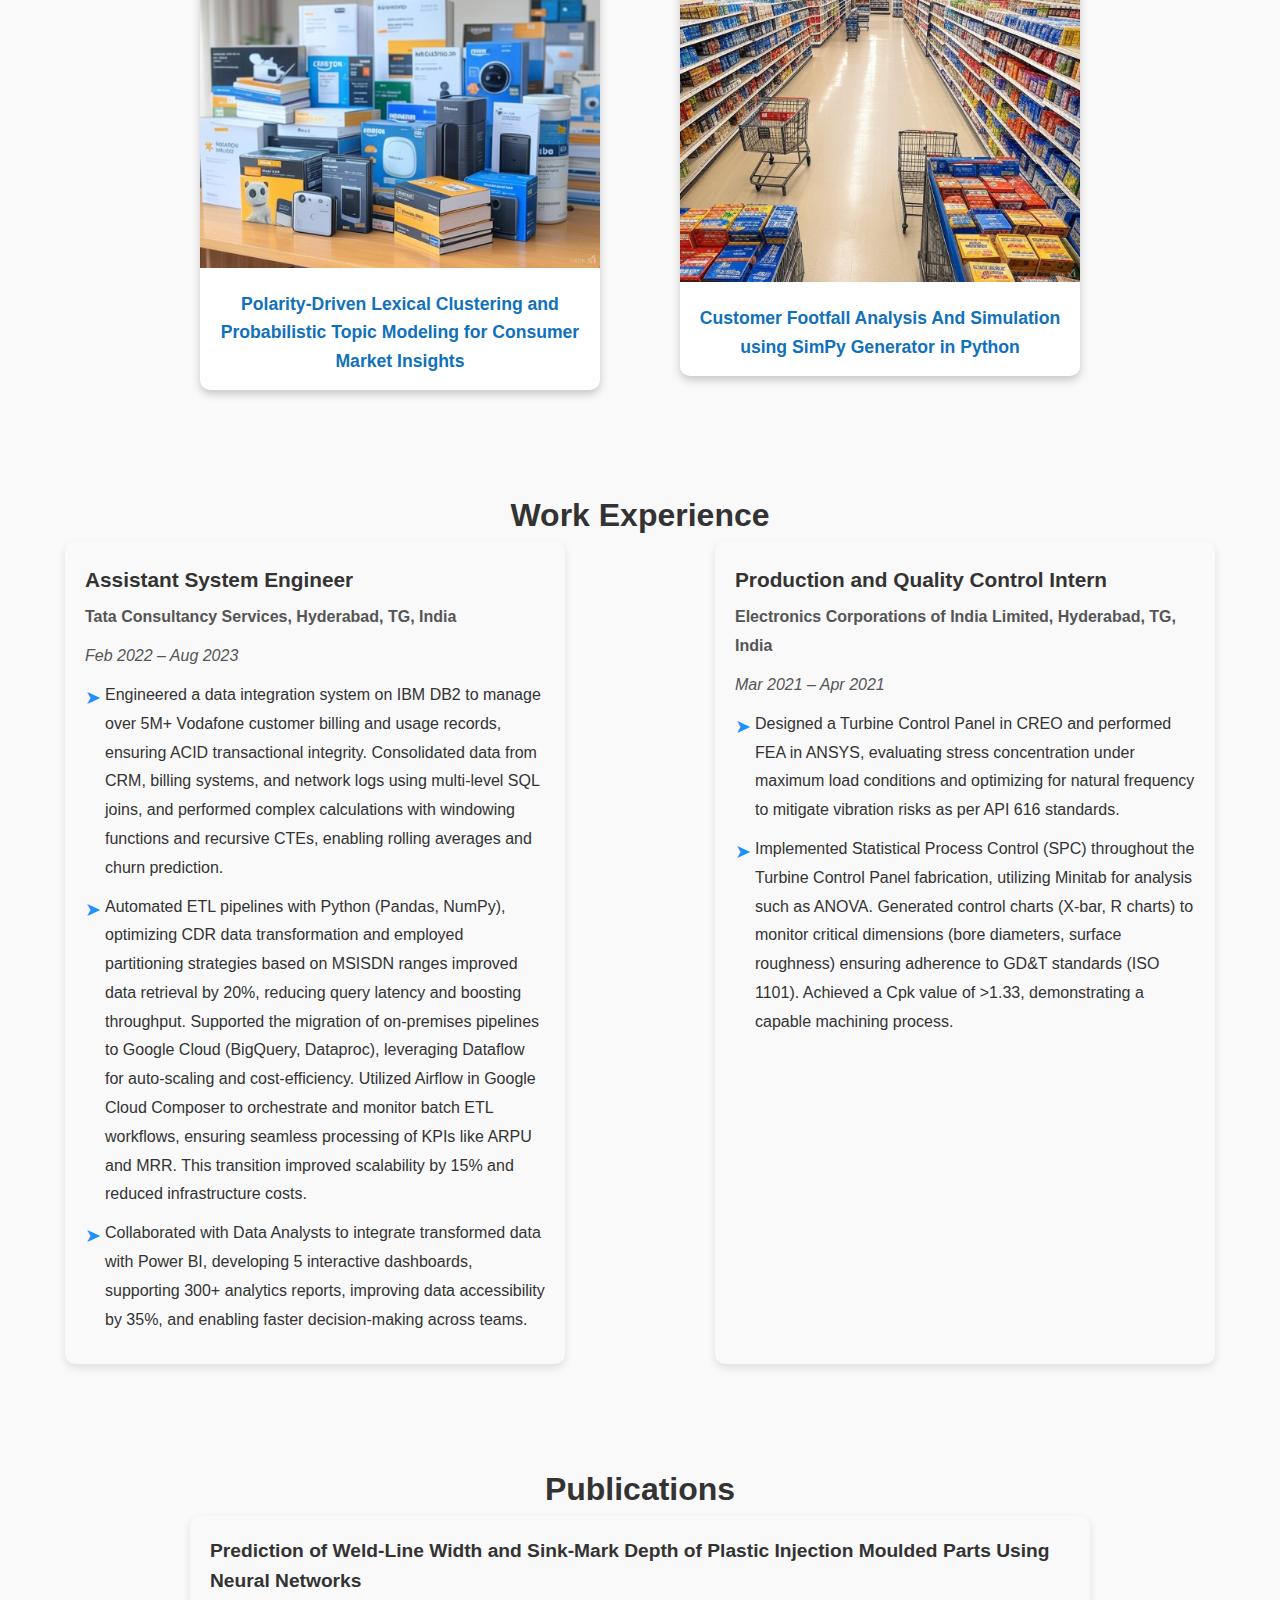
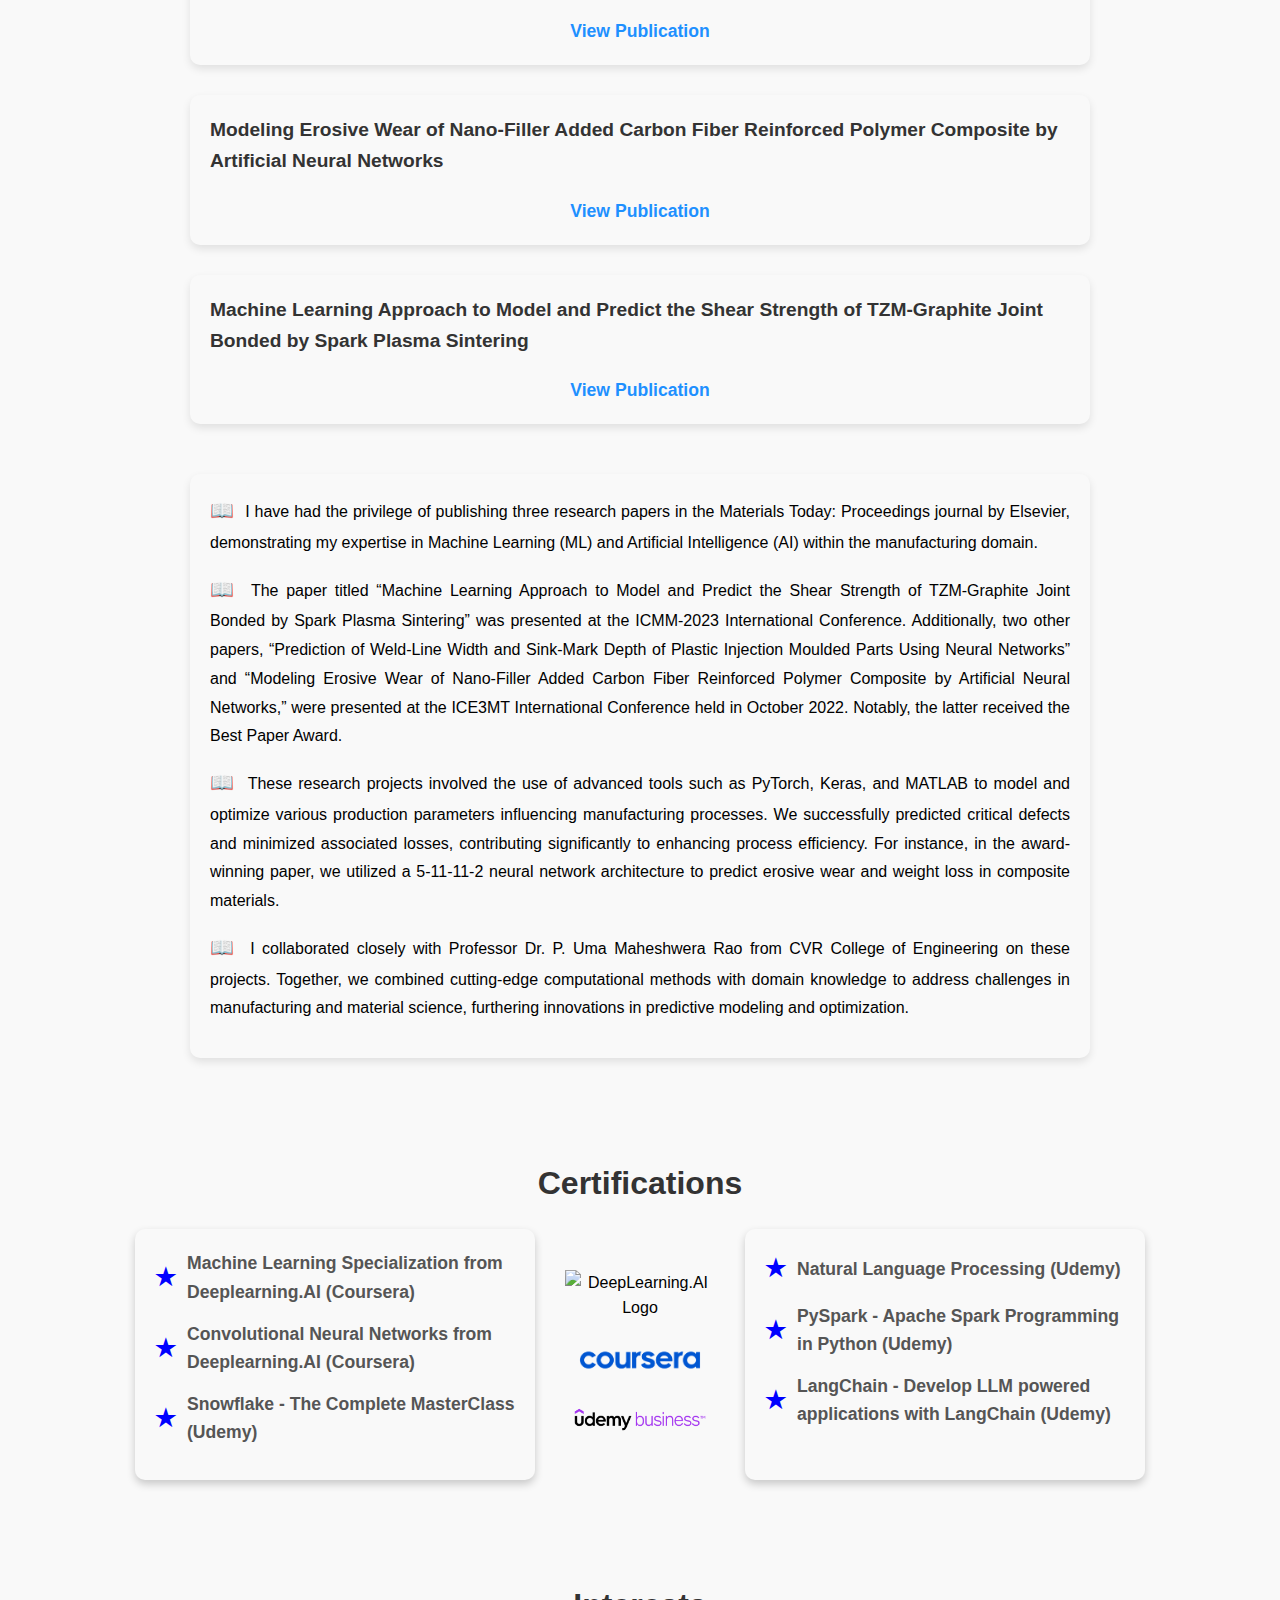
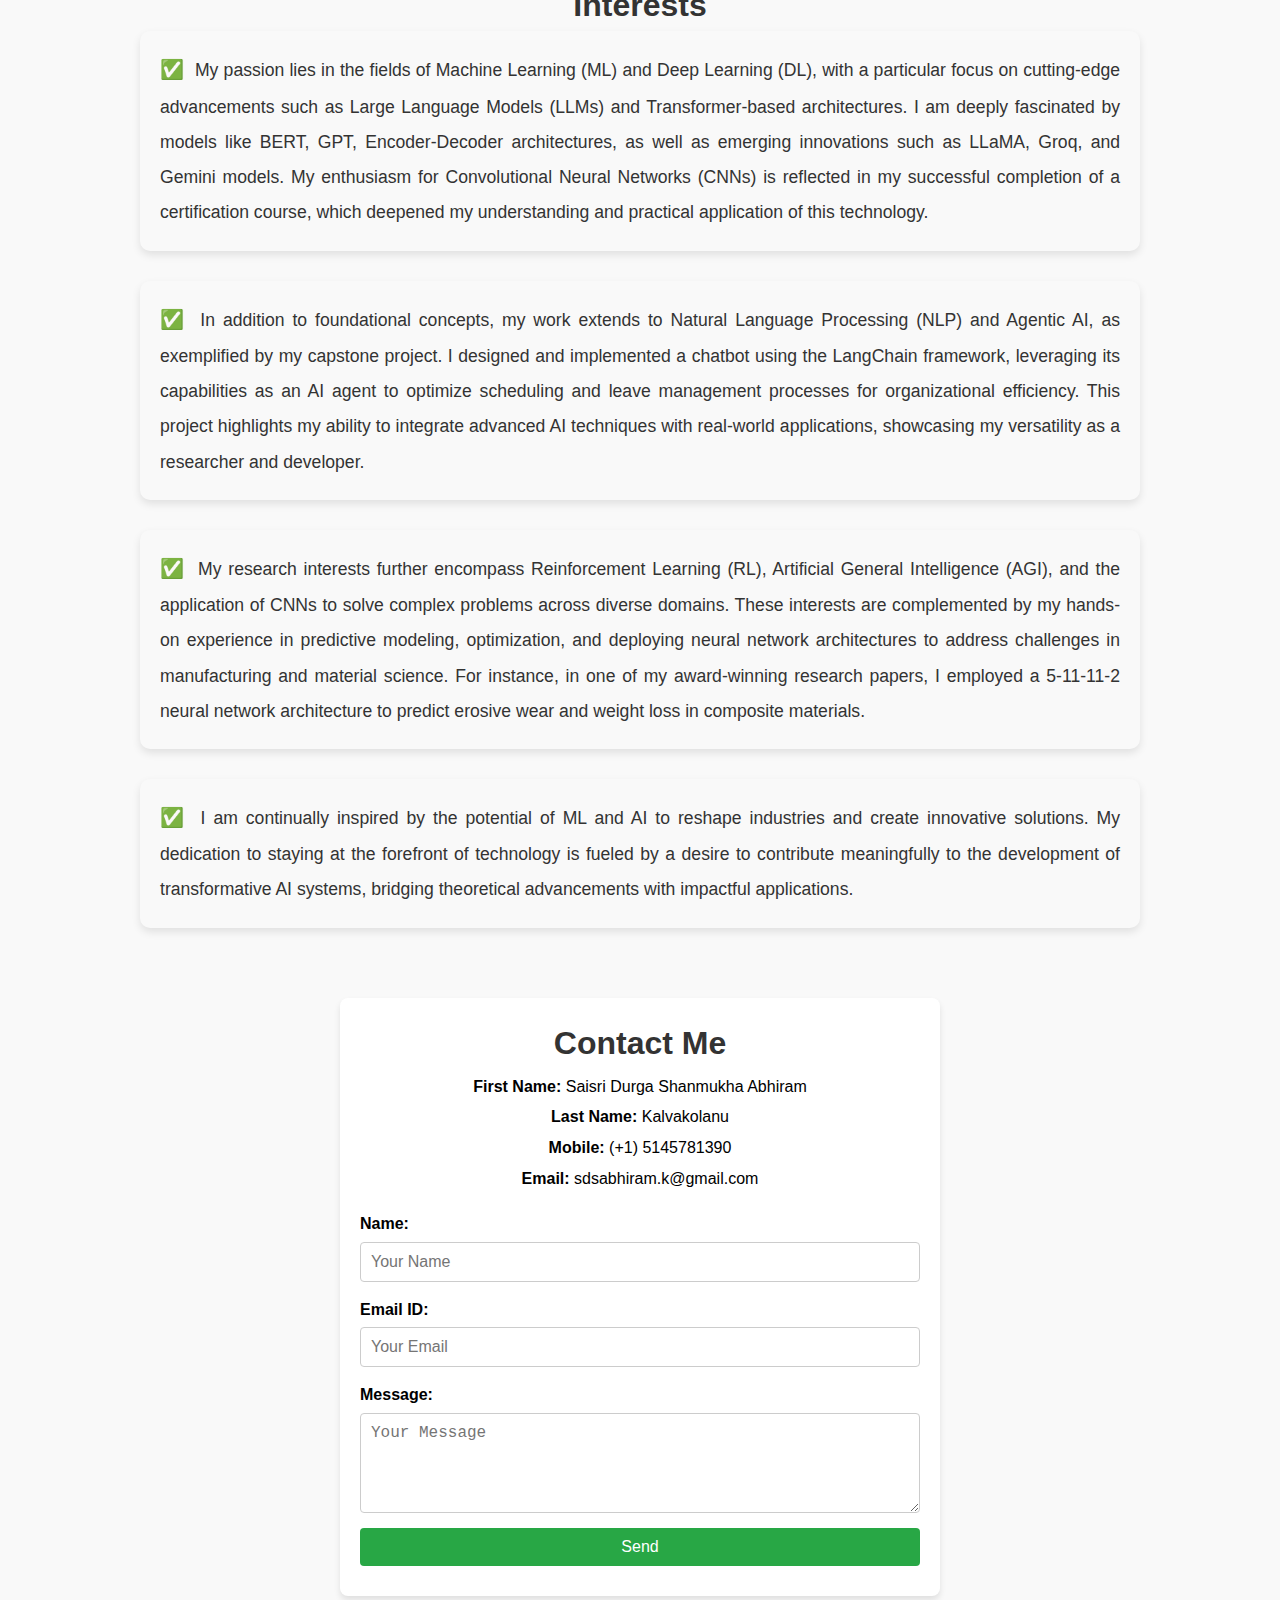
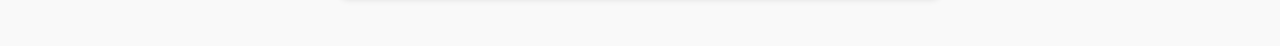
==== commit f93b044e: "Update index.html" ====
--- a/index.html
+++ b/index.html
@@ -92,11 +92,10 @@
 
 
 
+<!-- Commented out Chatbot Section
 <section id="chatbot">
     <div class="chatbot-container">
-        <!-- Bot Image -->
         <img class="chatbot-image" src="assets/vecteezy_robot-chatbot-aesthetic_25271424.png" alt="Chatbot">
-        <!-- Text Field and Send Button -->
         <div class="chatbot-input-container">
             <input
                 type="text"
@@ -107,6 +106,7 @@
         </div>
     </div>
 </section>
+-->
 
 
 
--- a/styles.css
+++ b/styles.css
@@ -692,70 +692,59 @@
 }
 
 
-.project-container {
-  display: flex;
-  flex-direction: column;
-  gap: 30px;
-  justify-content: center;
-  align-items: center;
-}
-
-.project-row {
-  display: flex;
-  justify-content: space-between;
-  gap: 20px;
-  flex-wrap: wrap;
-}
+#projects h1 {
+  text-align: center;
+  font-size: 2rem;
+  margin-bottom: 80px; /* Add space below the heading */
+  color: #1171ba;
+}
+
+.project-grid {
+  display: grid;
+  grid-template-columns: repeat(2, 1fr); /* Two cards per row */
+  gap: 80px; /* Space between cards */
+  margin: 0 auto; /* Center horizontally */
+  max-width: 1200px; /* Limit the width of the grid */
+  justify-content: center; /* Center the grid items horizontally */
+  align-items: center; /* Align grid items vertically */
+  min-height: 100vh; /* Take up full viewport height */
+  display: flex; /* Use flexbox to align vertically and horizontally */
+  flex-wrap: wrap; /* Wrap items if they overflow */
+}
+
 
 .project-card {
-  background-color: white;
-  border-radius: 10px;
-  box-shadow: 0 4px 8px rgba(0, 0, 0, 0.2);
-  padding: 20px;
-  text-align: center;
-  width: 320px;
-  transition: transform 0.2s, box-shadow 0.2s;
+  background-color: #fff; /* White card background */
+  border-radius: 10px; /* Rounded corners */
+  box-shadow: 0 4px 8px rgba(0, 0, 0, 0.2); /* Subtle shadow */
+  overflow: hidden; /* Prevent image overflow */
+  text-decoration: none; /* Remove underline on text */
+  color: #333; /* Text color */
+  transition: transform 0.3s, box-shadow 0.3s; /* Smooth hover effect */
+  width: 95%; /* Smaller width for the card */
+  max-width: 400px; /* Limit the maximum width */
+
 }
 
 .project-card:hover {
-  transform: translateY(-5px);
-  box-shadow: 0 6px 12px rgba(0, 0, 0, 0.3);
+  transform: translateY(-10px); /* Lift the card on hover */
+  box-shadow: 0 8px 16px rgba(0, 0, 0, 0.3); /* Deeper shadow */
 }
 
 .project-card img {
-  width: 100%;
-  border-radius: 10px;
-  margin-bottom: 15px;
-}
-
-.project-title {
-  font-size: 1.3rem;
-  margin: 10px 0;
-  color: #333;
+  width: 100%; /* Full-width image */
+  height: auto; /* Fixed height for images */
+  object-fit: contain; /* Ensure images cover the area */
+}
+
+
+
+.project-card h2 {
+  font-size: 1.1rem;
+  margin: 15px;
+  text-align: center;
   font-weight: bold;
-}
-
-.project-title a {
-  text-decoration: none;
-  color: #333;
-}
-
-.project-title a:hover {
-  text-decoration: underline;
-  color: #007BFF;
-}
-
-.github-link {
-  text-decoration: none;
-  font-size: 1rem;
-  color: #007BFF;
-  margin-top: 10px;
-  display: inline-block;
-}
-
-.github-link:hover {
-  text-decoration: underline;
-  color: #0056b3;
+  color: #1171ba;
 }
 
 
--- a/styles.css
+++ b/styles.css
@@ -692,70 +692,59 @@
 }
 
 
-.project-container {
-  display: flex;
-  flex-direction: column;
-  gap: 30px;
-  justify-content: center;
-  align-items: center;
-}
-
-.project-row {
-  display: flex;
-  justify-content: space-between;
-  gap: 20px;
-  flex-wrap: wrap;
-}
+#projects h1 {
+  text-align: center;
+  font-size: 2rem;
+  margin-bottom: 80px; /* Add space below the heading */
+  color: #1171ba;
+}
+
+.project-grid {
+  display: grid;
+  grid-template-columns: repeat(2, 1fr); /* Two cards per row */
+  gap: 80px; /* Space between cards */
+  margin: 0 auto; /* Center horizontally */
+  max-width: 1200px; /* Limit the width of the grid */
+  justify-content: center; /* Center the grid items horizontally */
+  align-items: center; /* Align grid items vertically */
+  min-height: 100vh; /* Take up full viewport height */
+  display: flex; /* Use flexbox to align vertically and horizontally */
+  flex-wrap: wrap; /* Wrap items if they overflow */
+}
+
 
 .project-card {
-  background-color: white;
-  border-radius: 10px;
-  box-shadow: 0 4px 8px rgba(0, 0, 0, 0.2);
-  padding: 20px;
-  text-align: center;
-  width: 320px;
-  transition: transform 0.2s, box-shadow 0.2s;
+  background-color: #fff; /* White card background */
+  border-radius: 10px; /* Rounded corners */
+  box-shadow: 0 4px 8px rgba(0, 0, 0, 0.2); /* Subtle shadow */
+  overflow: hidden; /* Prevent image overflow */
+  text-decoration: none; /* Remove underline on text */
+  color: #333; /* Text color */
+  transition: transform 0.3s, box-shadow 0.3s; /* Smooth hover effect */
+  width: 95%; /* Smaller width for the card */
+  max-width: 400px; /* Limit the maximum width */
+
 }
 
 .project-card:hover {
-  transform: translateY(-5px);
-  box-shadow: 0 6px 12px rgba(0, 0, 0, 0.3);
+  transform: translateY(-10px); /* Lift the card on hover */
+  box-shadow: 0 8px 16px rgba(0, 0, 0, 0.3); /* Deeper shadow */
 }
 
 .project-card img {
-  width: 100%;
-  border-radius: 10px;
-  margin-bottom: 15px;
-}
-
-.project-title {
-  font-size: 1.3rem;
-  margin: 10px 0;
-  color: #333;
+  width: 100%; /* Full-width image */
+  height: auto; /* Fixed height for images */
+  object-fit: contain; /* Ensure images cover the area */
+}
+
+
+
+.project-card h2 {
+  font-size: 1.1rem;
+  margin: 15px;
+  text-align: center;
   font-weight: bold;
-}
-
-.project-title a {
-  text-decoration: none;
-  color: #333;
-}
-
-.project-title a:hover {
-  text-decoration: underline;
-  color: #007BFF;
-}
-
-.github-link {
-  text-decoration: none;
-  font-size: 1rem;
-  color: #007BFF;
-  margin-top: 10px;
-  display: inline-block;
-}
-
-.github-link:hover {
-  text-decoration: underline;
-  color: #0056b3;
+  color: #1171ba;
 }
 
 
--- a/styles.css
+++ b/styles.css
@@ -692,70 +692,59 @@
 }
 
 
-.project-container {
-  display: flex;
-  flex-direction: column;
-  gap: 30px;
-  justify-content: center;
-  align-items: center;
-}
-
-.project-row {
-  display: flex;
-  justify-content: space-between;
-  gap: 20px;
-  flex-wrap: wrap;
-}
+#projects h1 {
+  text-align: center;
+  font-size: 2rem;
+  margin-bottom: 80px; /* Add space below the heading */
+  color: #1171ba;
+}
+
+.project-grid {
+  display: grid;
+  grid-template-columns: repeat(2, 1fr); /* Two cards per row */
+  gap: 80px; /* Space between cards */
+  margin: 0 auto; /* Center horizontally */
+  max-width: 1200px; /* Limit the width of the grid */
+  justify-content: center; /* Center the grid items horizontally */
+  align-items: center; /* Align grid items vertically */
+  min-height: 100vh; /* Take up full viewport height */
+  display: flex; /* Use flexbox to align vertically and horizontally */
+  flex-wrap: wrap; /* Wrap items if they overflow */
+}
+
 
 .project-card {
-  background-color: white;
-  border-radius: 10px;
-  box-shadow: 0 4px 8px rgba(0, 0, 0, 0.2);
-  padding: 20px;
-  text-align: center;
-  width: 320px;
-  transition: transform 0.2s, box-shadow 0.2s;
+  background-color: #fff; /* White card background */
+  border-radius: 10px; /* Rounded corners */
+  box-shadow: 0 4px 8px rgba(0, 0, 0, 0.2); /* Subtle shadow */
+  overflow: hidden; /* Prevent image overflow */
+  text-decoration: none; /* Remove underline on text */
+  color: #333; /* Text color */
+  transition: transform 0.3s, box-shadow 0.3s; /* Smooth hover effect */
+  width: 95%; /* Smaller width for the card */
+  max-width: 400px; /* Limit the maximum width */
+
 }
 
 .project-card:hover {
-  transform: translateY(-5px);
-  box-shadow: 0 6px 12px rgba(0, 0, 0, 0.3);
+  transform: translateY(-10px); /* Lift the card on hover */
+  box-shadow: 0 8px 16px rgba(0, 0, 0, 0.3); /* Deeper shadow */
 }
 
 .project-card img {
-  width: 100%;
-  border-radius: 10px;
-  margin-bottom: 15px;
-}
-
-.project-title {
-  font-size: 1.3rem;
-  margin: 10px 0;
-  color: #333;
+  width: 100%; /* Full-width image */
+  height: auto; /* Fixed height for images */
+  object-fit: contain; /* Ensure images cover the area */
+}
+
+
+
+.project-card h2 {
+  font-size: 1.1rem;
+  margin: 15px;
+  text-align: center;
   font-weight: bold;
-}
-
-.project-title a {
-  text-decoration: none;
-  color: #333;
-}
-
-.project-title a:hover {
-  text-decoration: underline;
-  color: #007BFF;
-}
-
-.github-link {
-  text-decoration: none;
-  font-size: 1rem;
-  color: #007BFF;
-  margin-top: 10px;
-  display: inline-block;
-}
-
-.github-link:hover {
-  text-decoration: underline;
-  color: #0056b3;
+  color: #1171ba;
 }
 
 
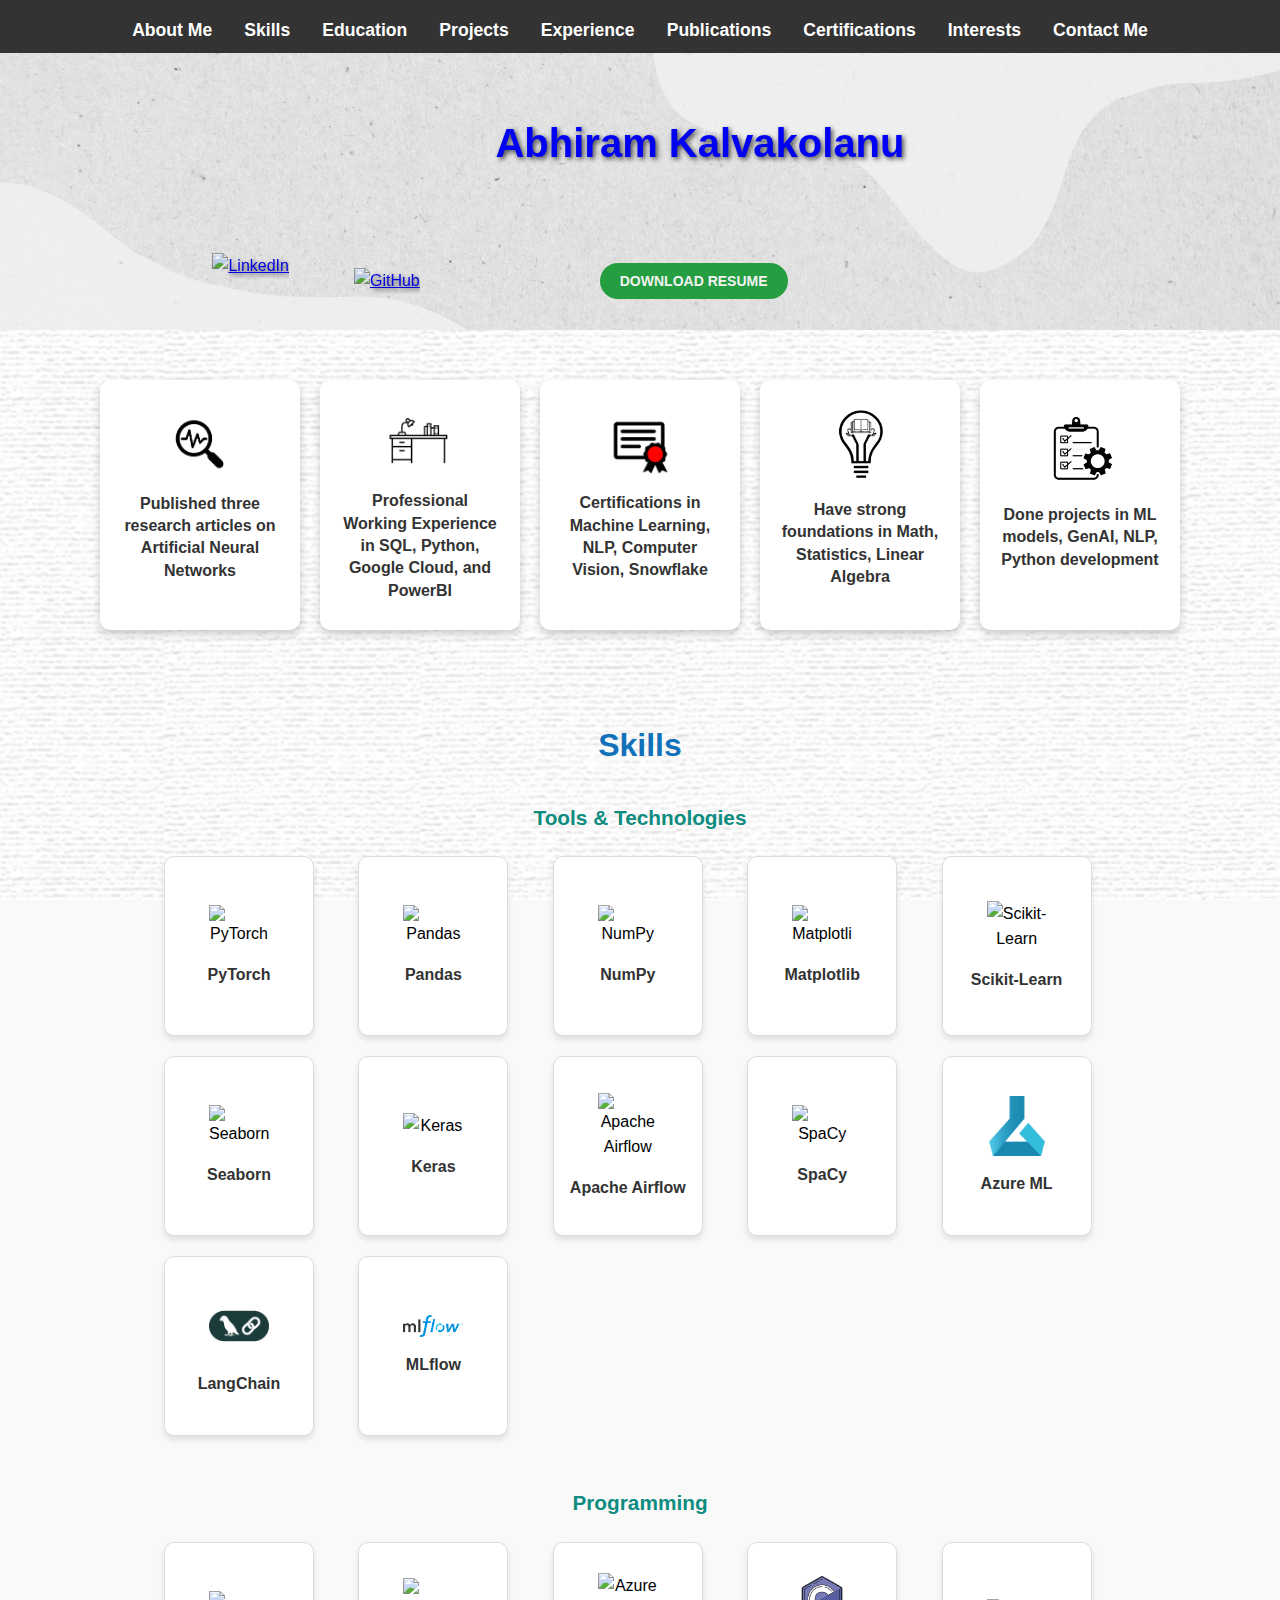
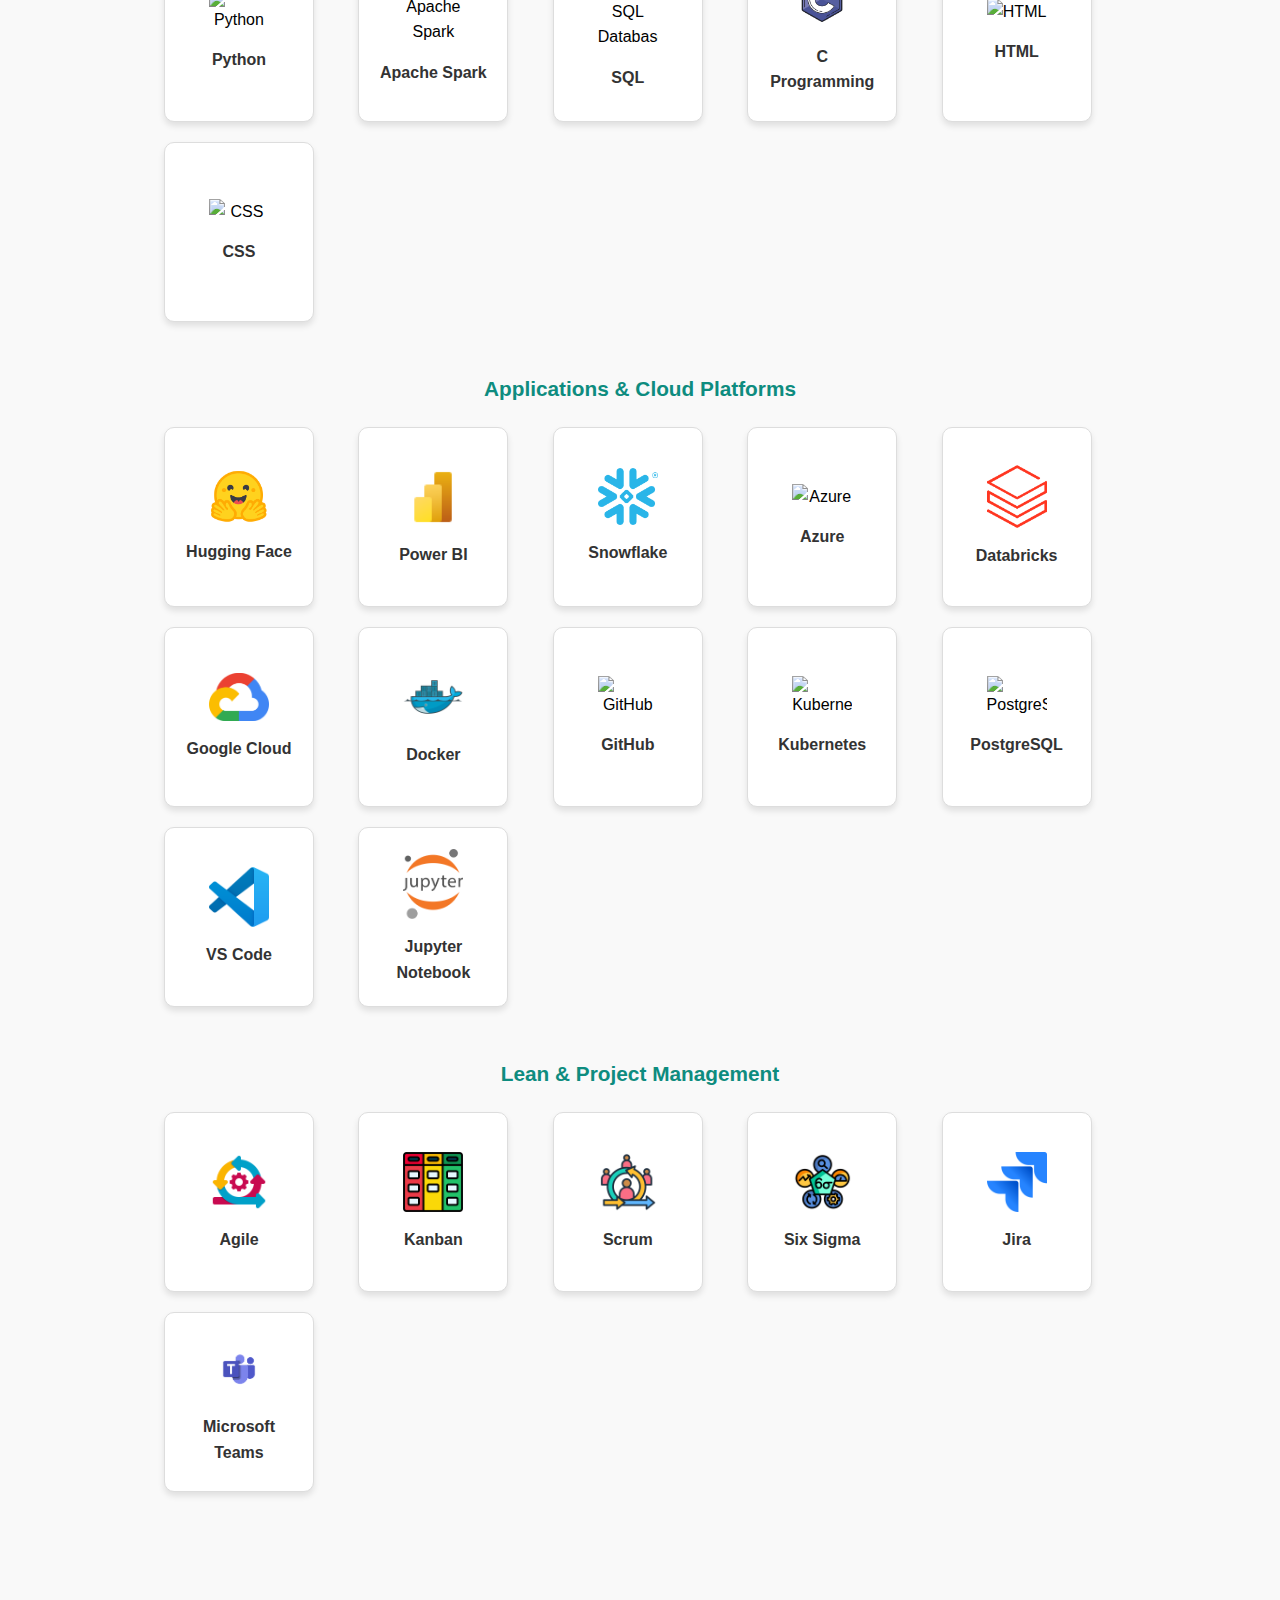
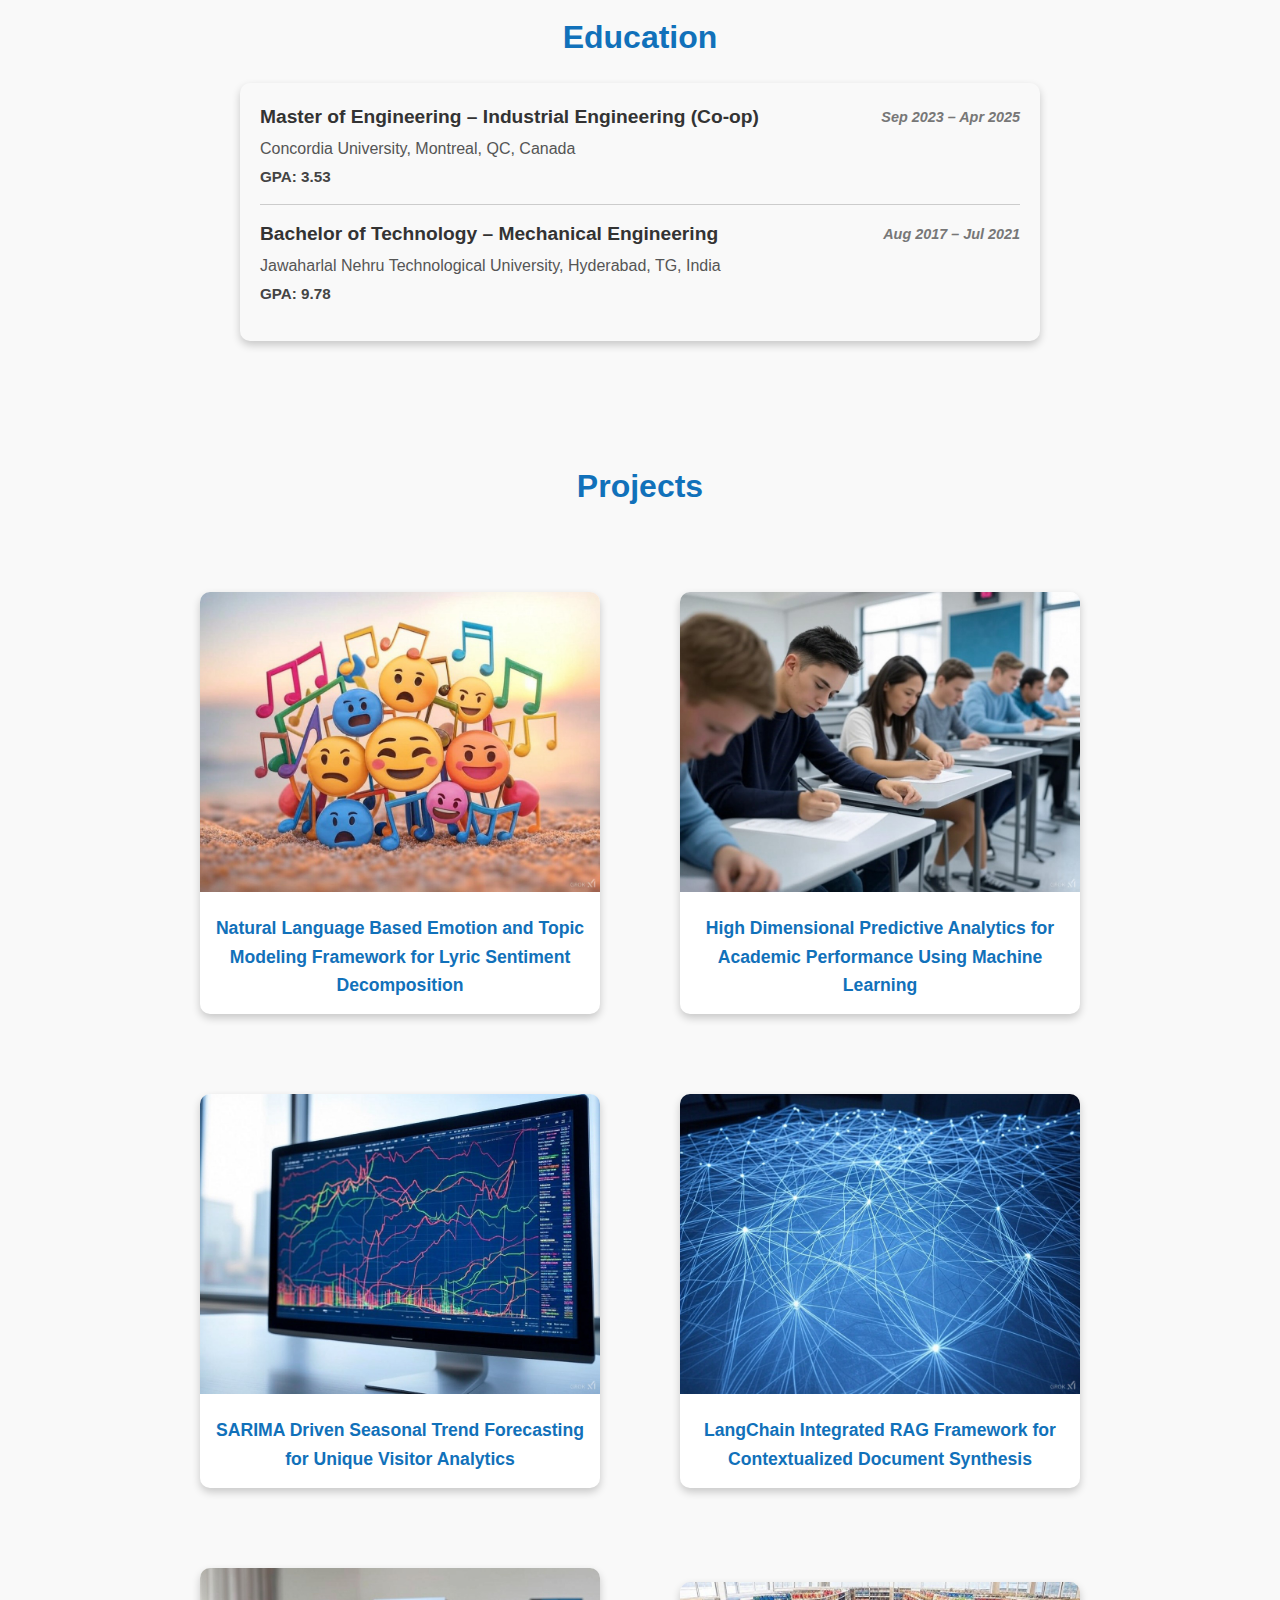
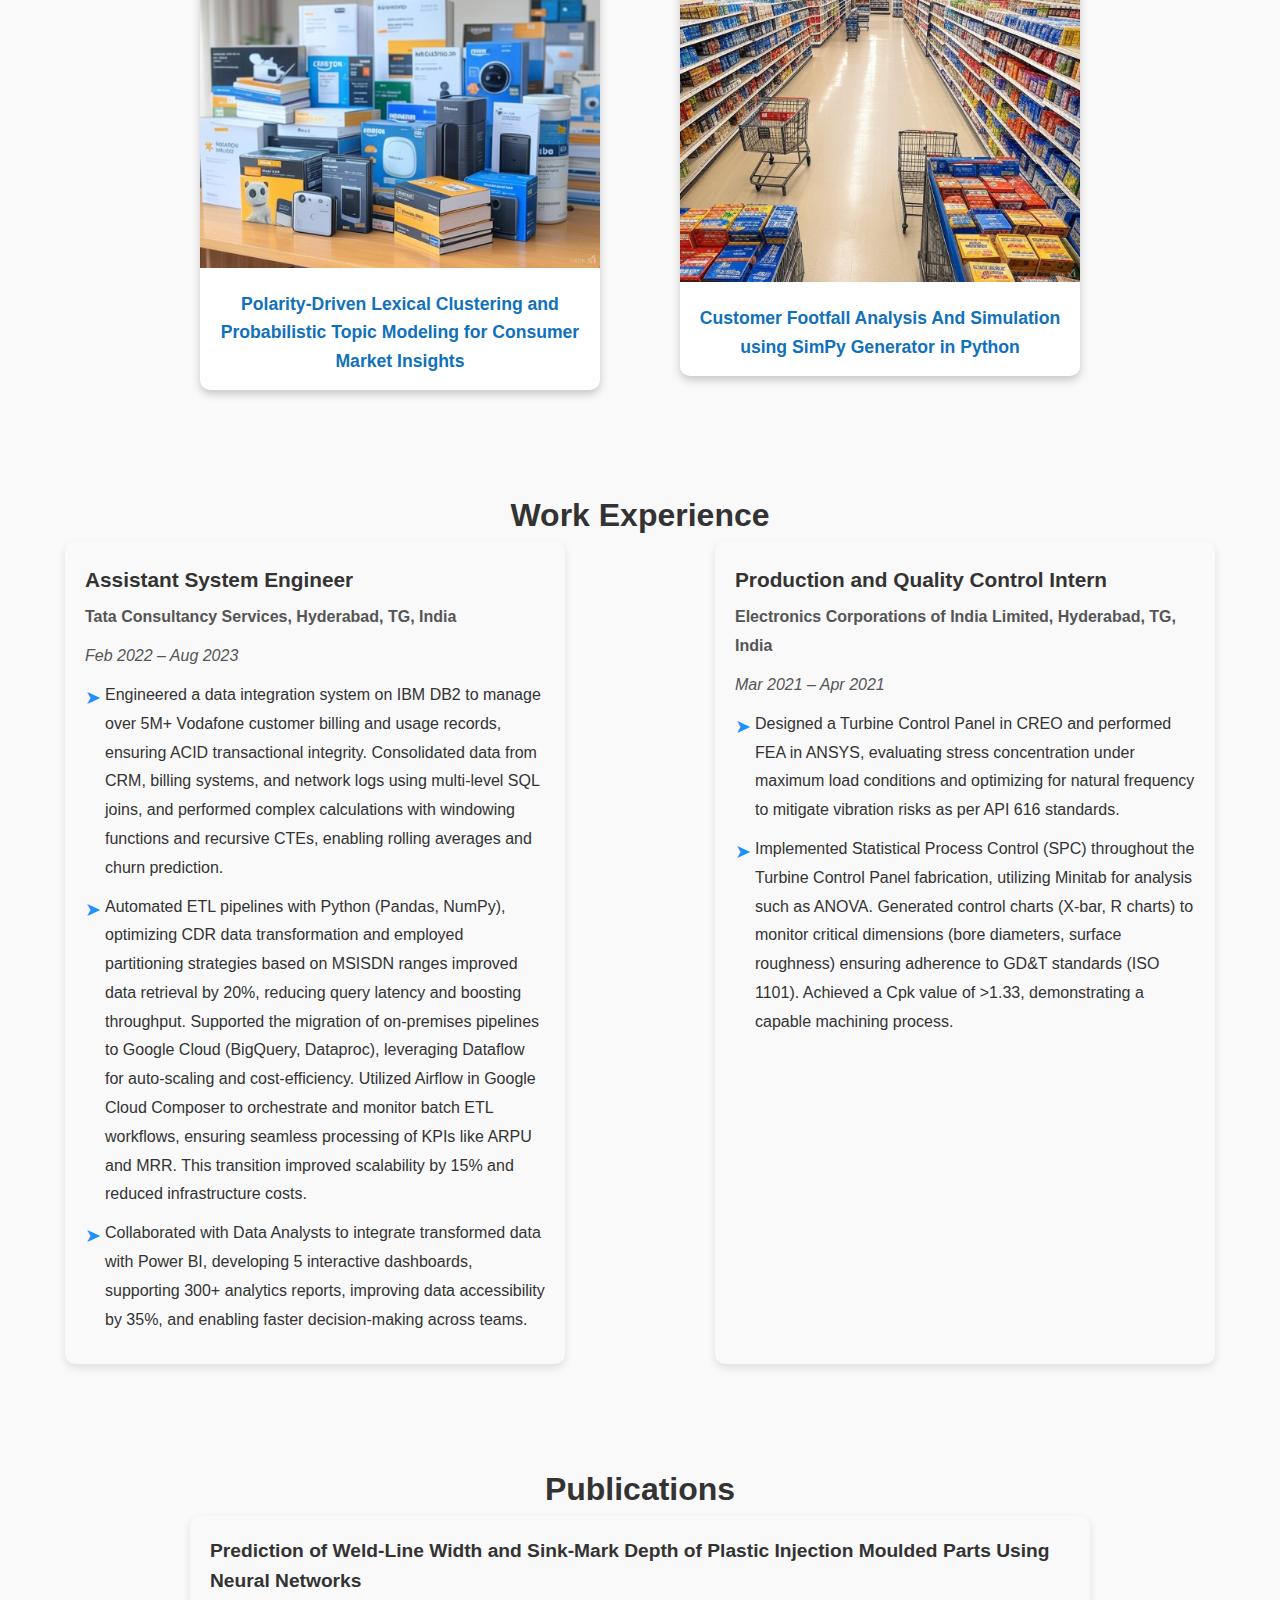
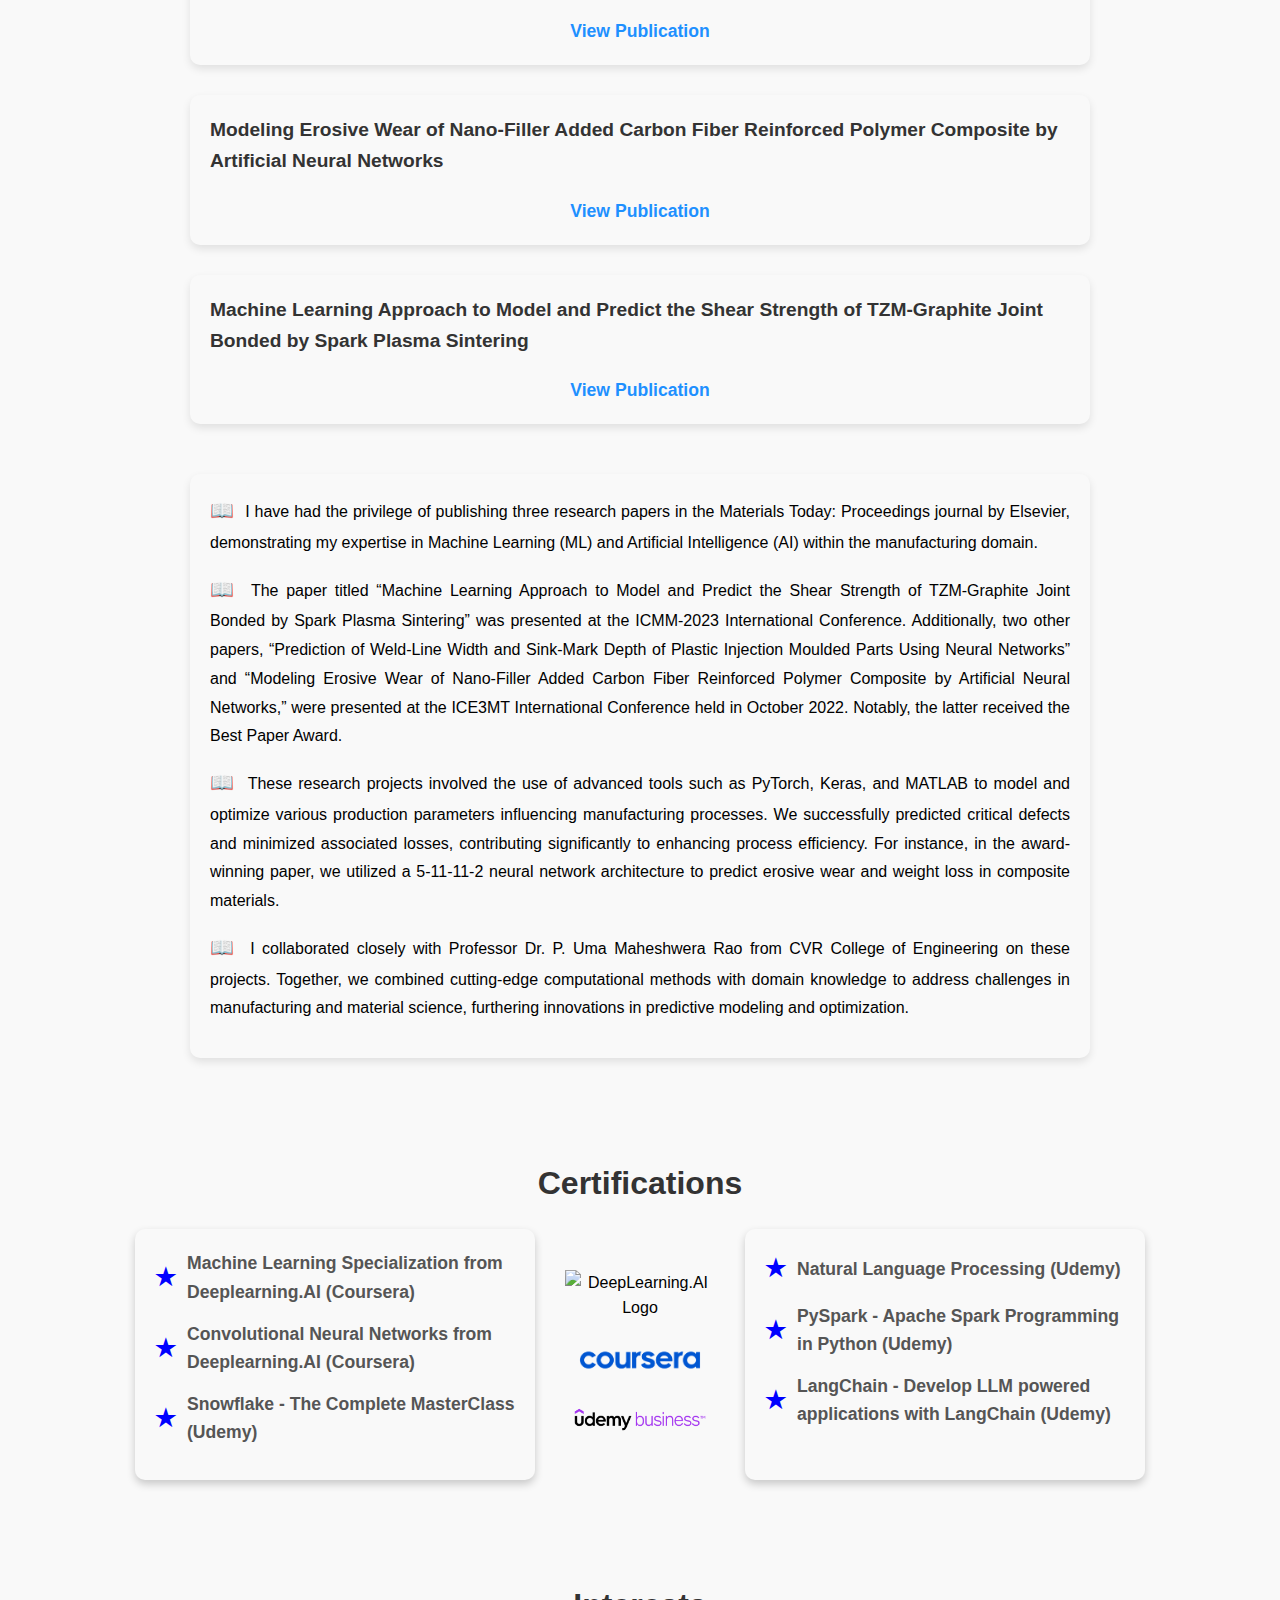
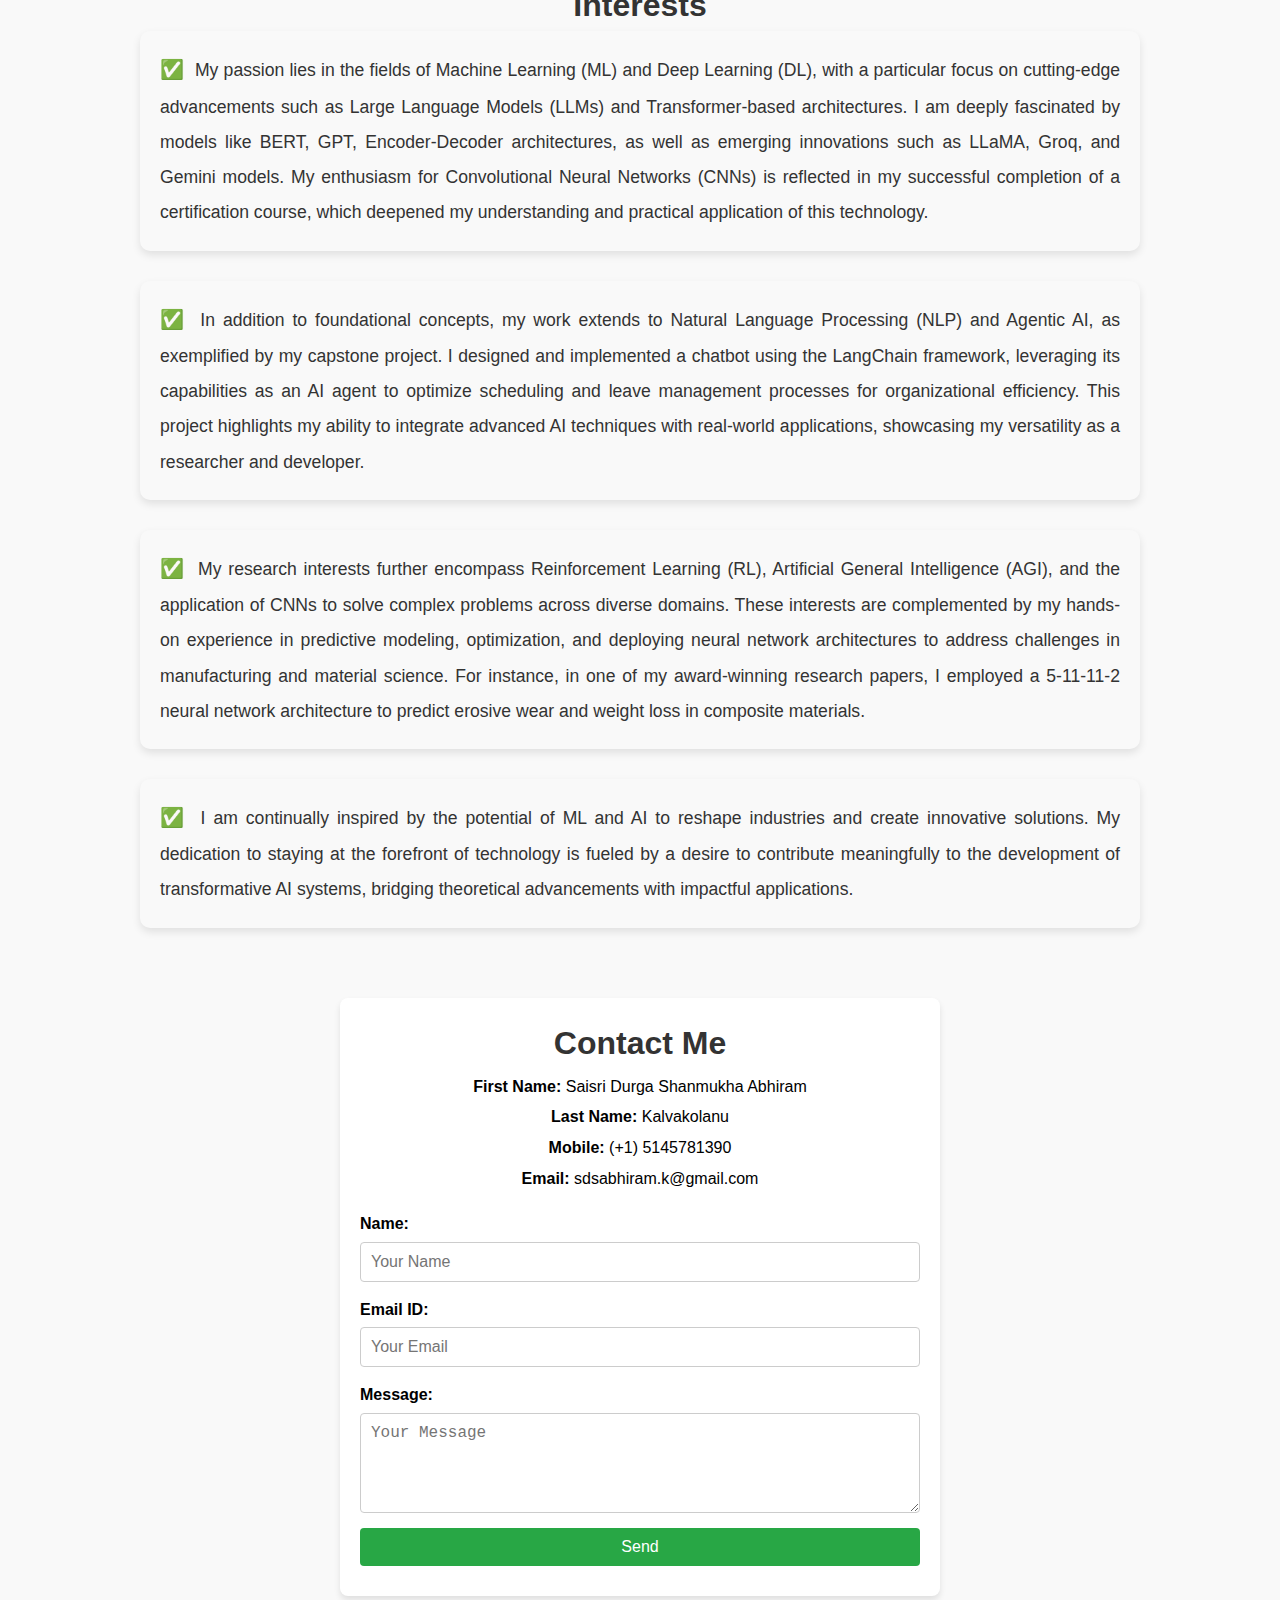
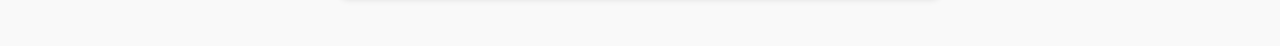
==== commit 205091fb: "Update index.html" ====
--- a/index.html
+++ b/index.html
@@ -20,7 +20,7 @@
 
     <ul class="navbar">
       <li><a href="#about-me">About Me</a></li>
-      <li><a href="#chatbot">ChatBot</a></li>
+    <!-- <li><a href="#chatbot">ChatBot</a></li> -->
       <li><a href="#skills">Skills</a></li>
       <li><a href="#education">Education</a></li>
       <li><a href="#projects">Projects</a></li>
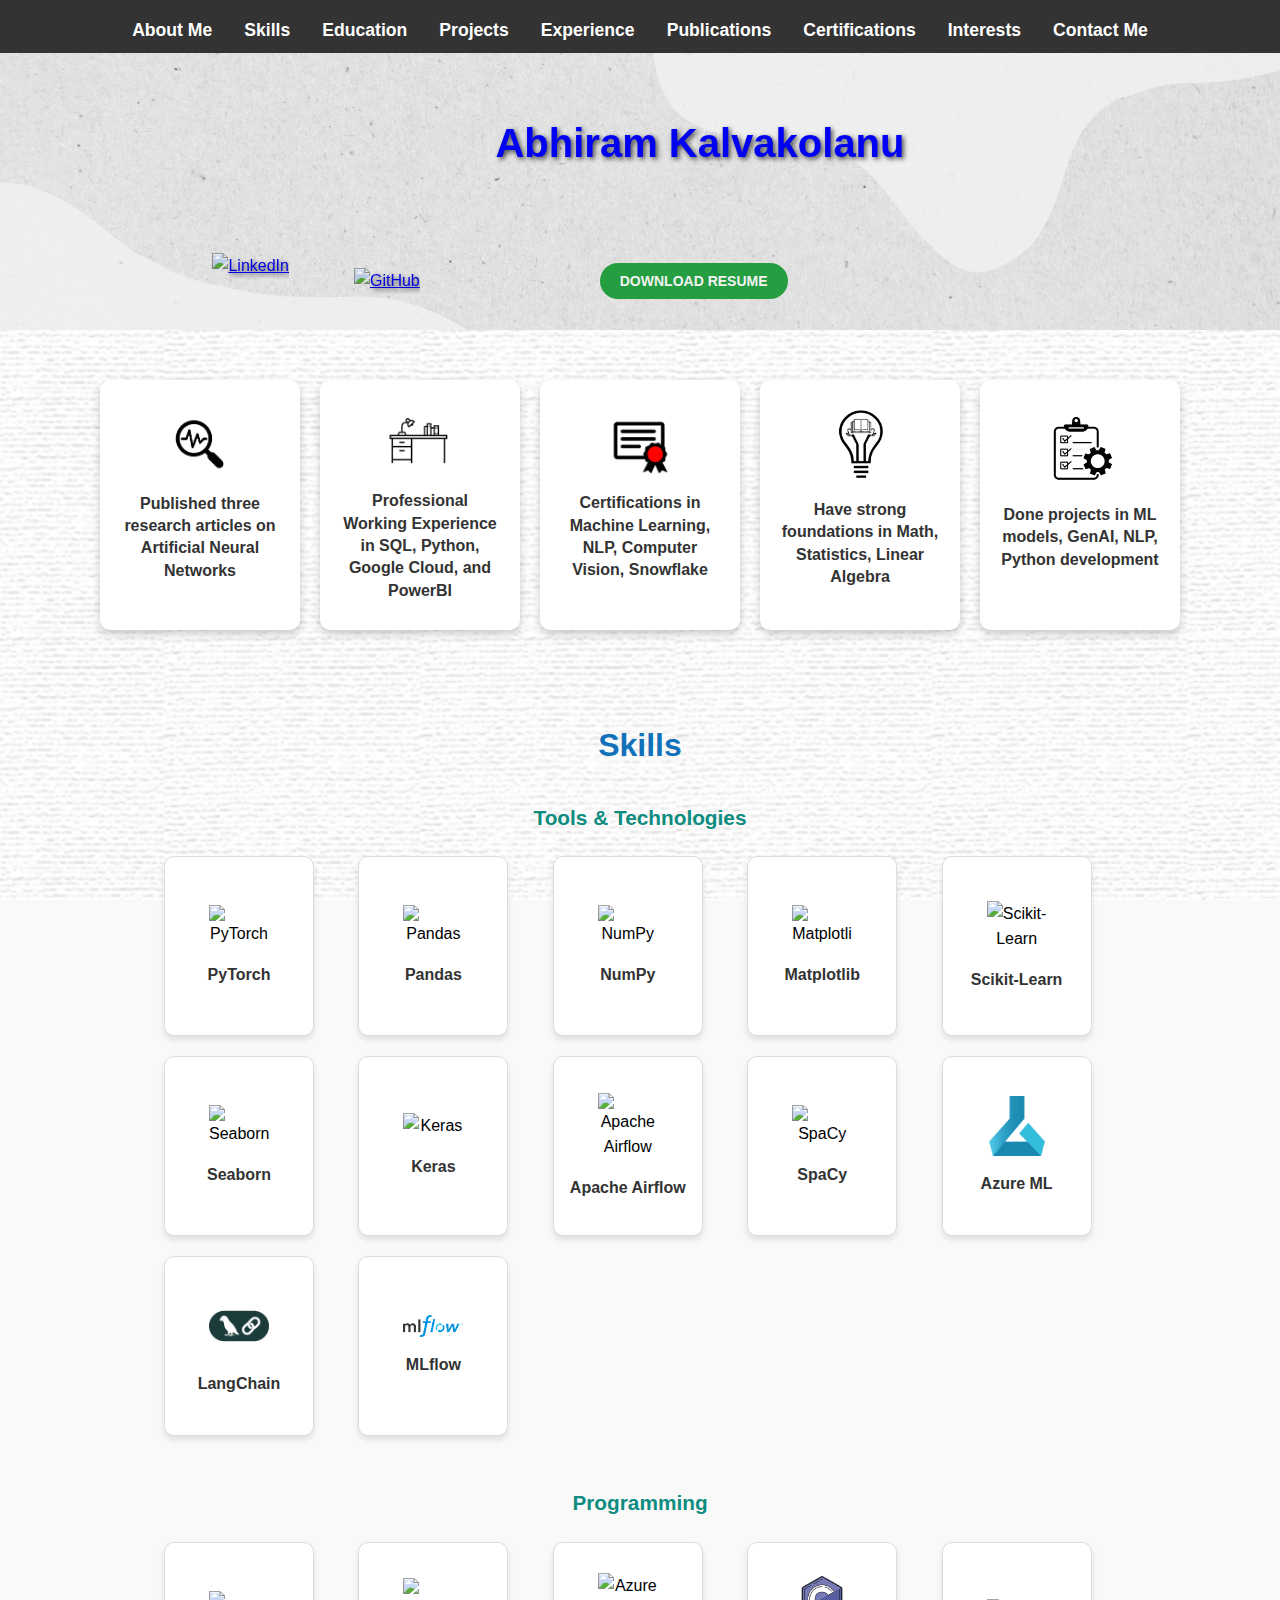
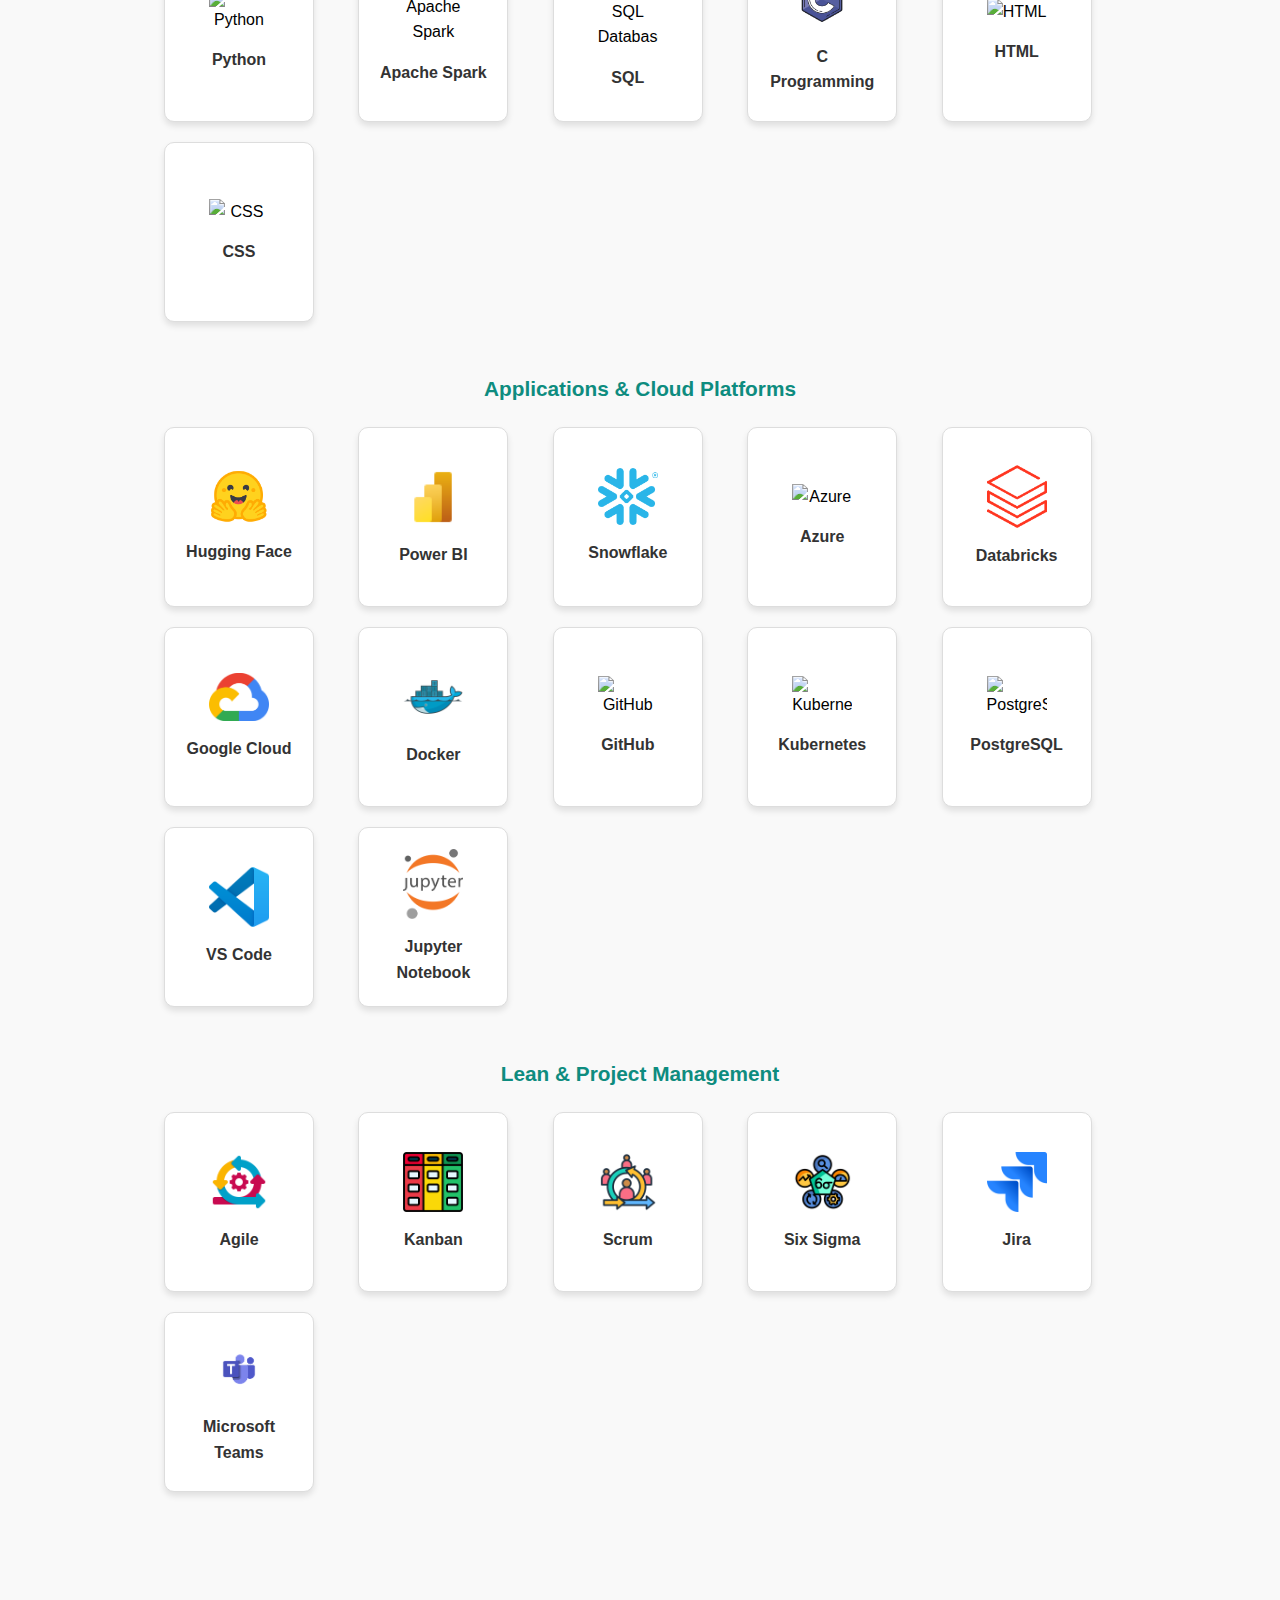
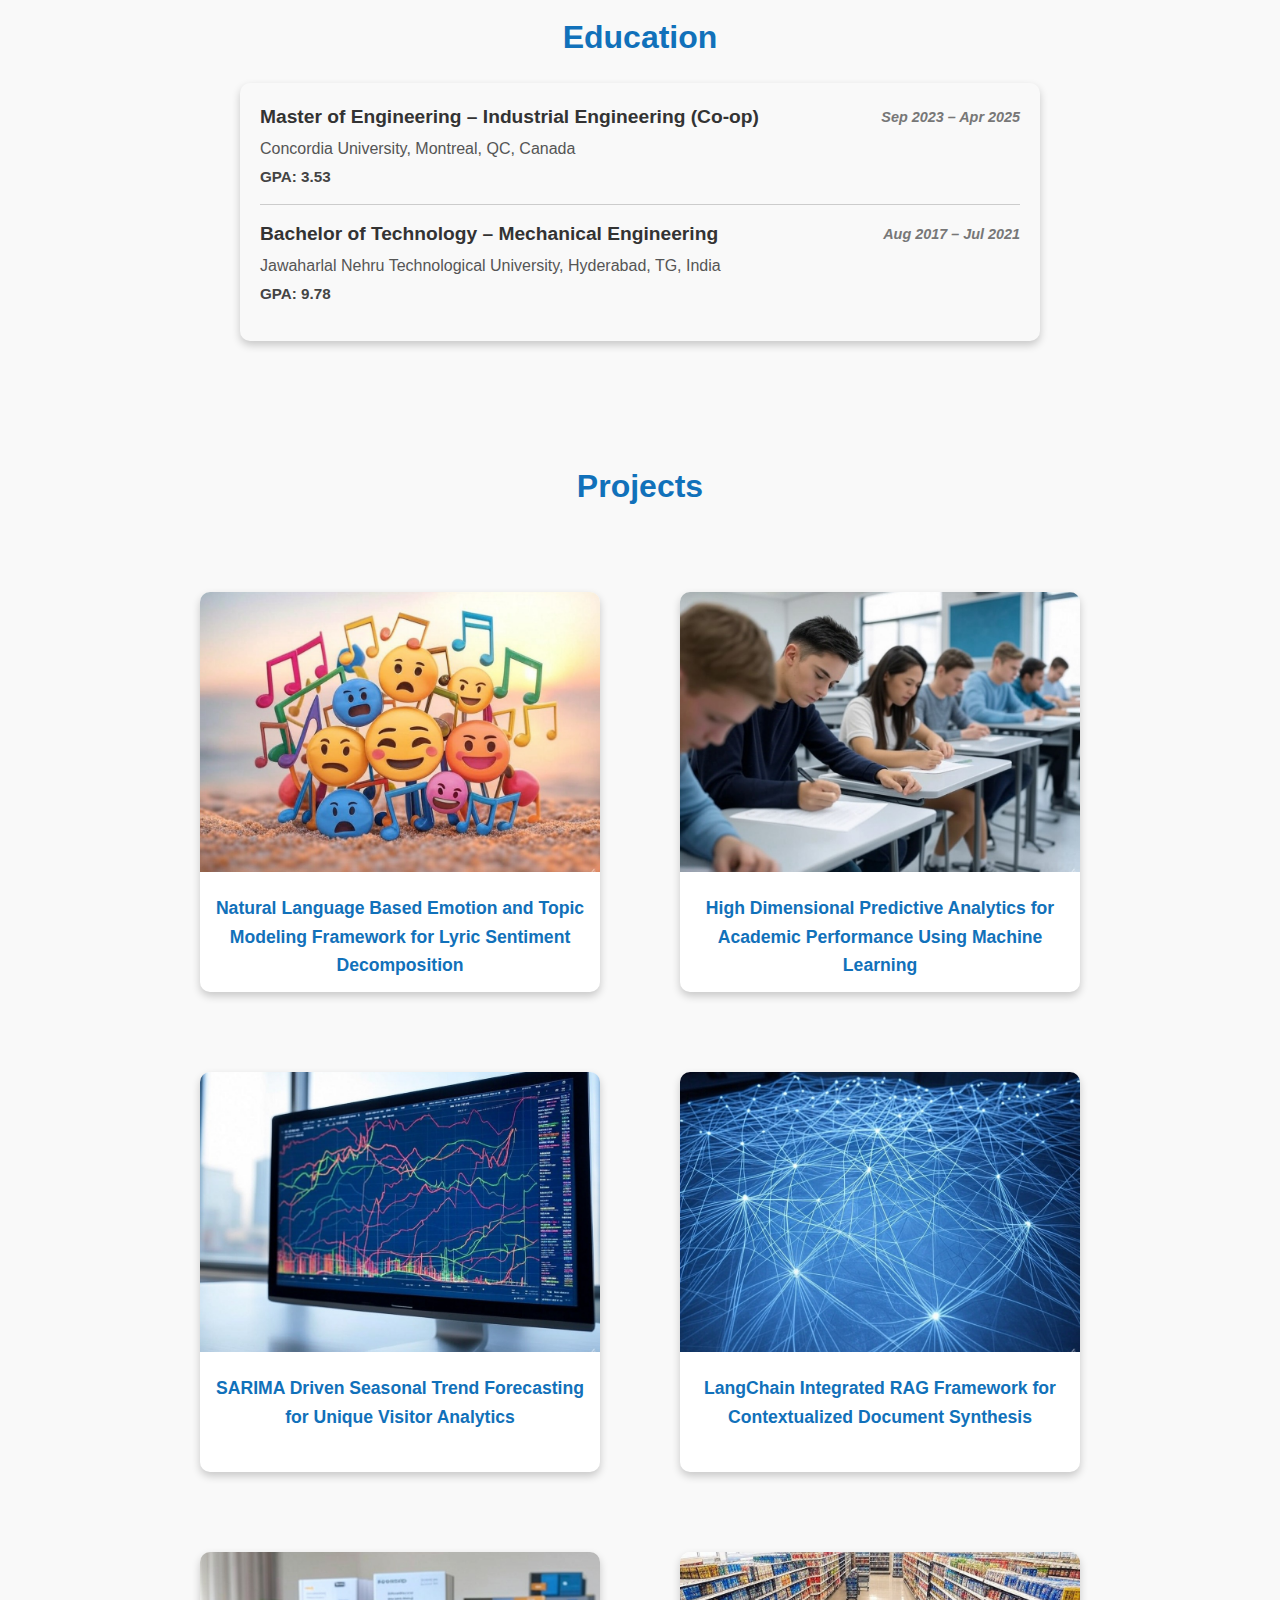
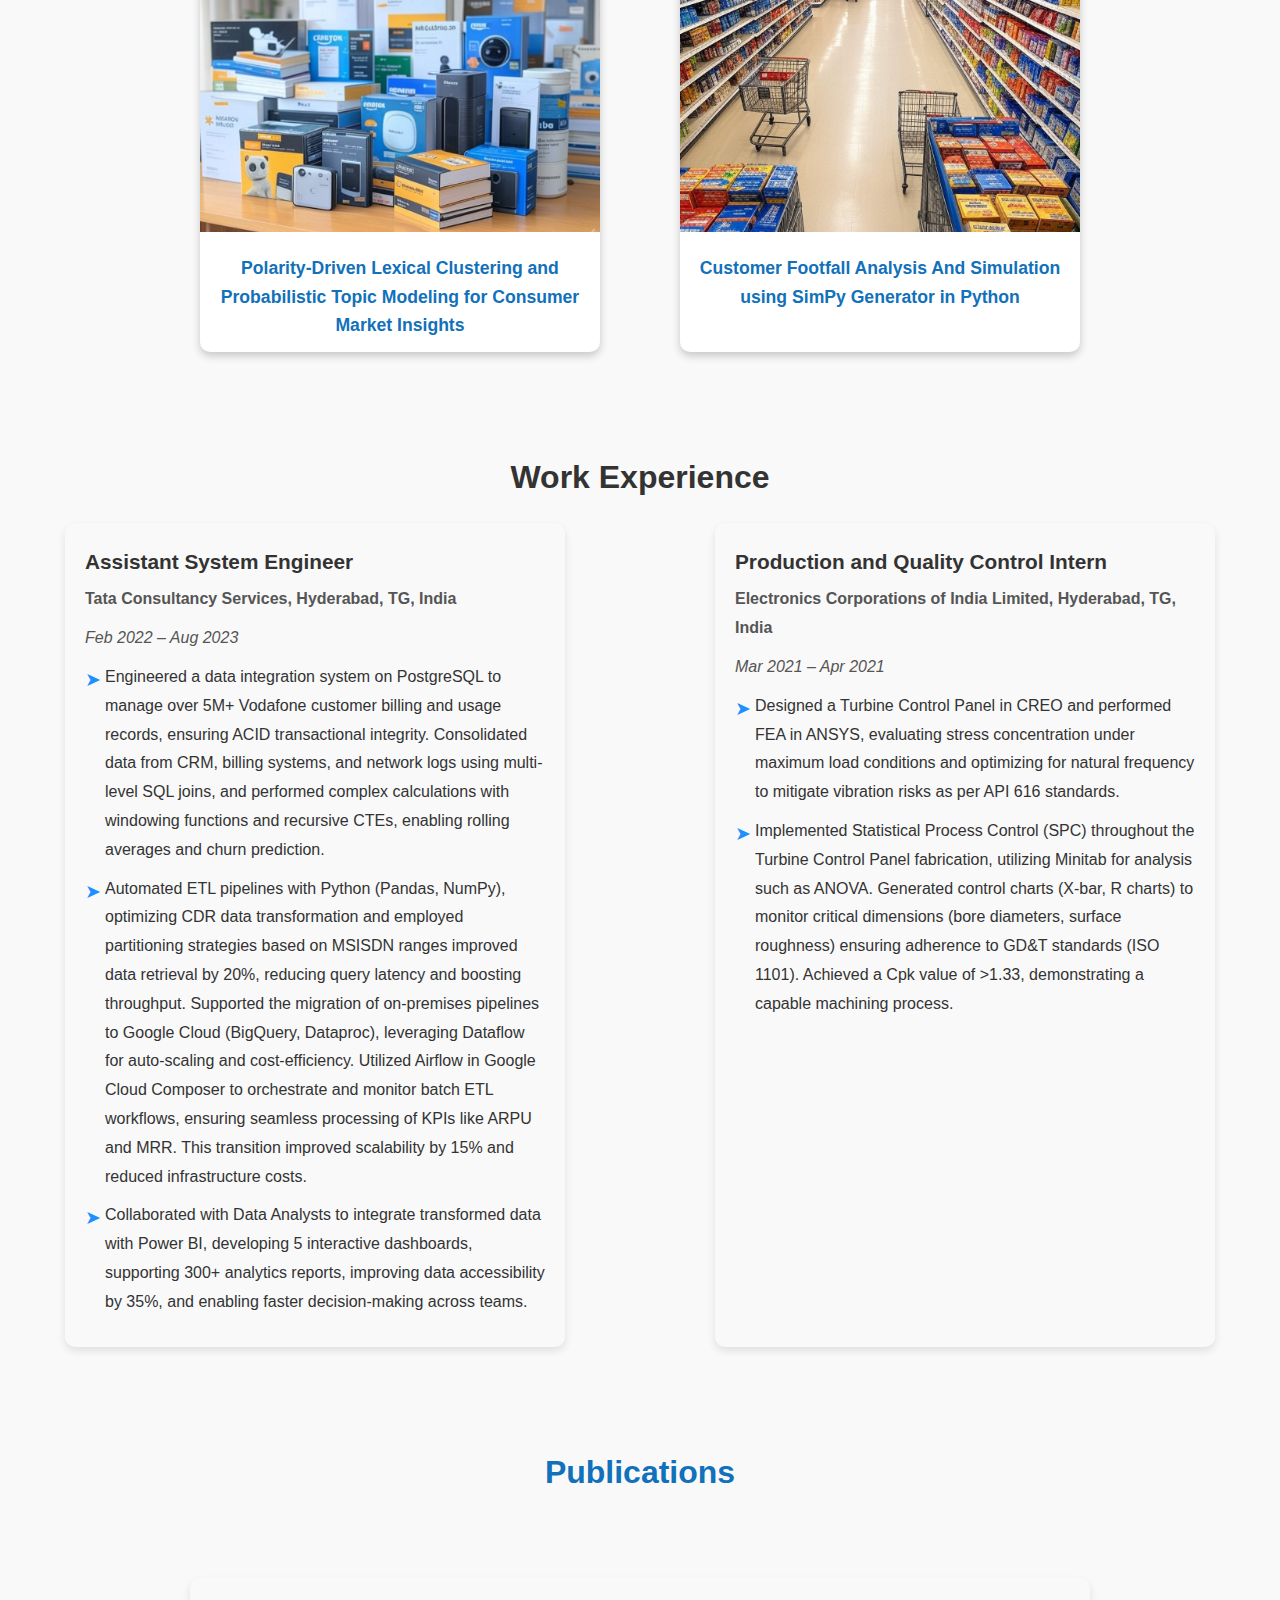
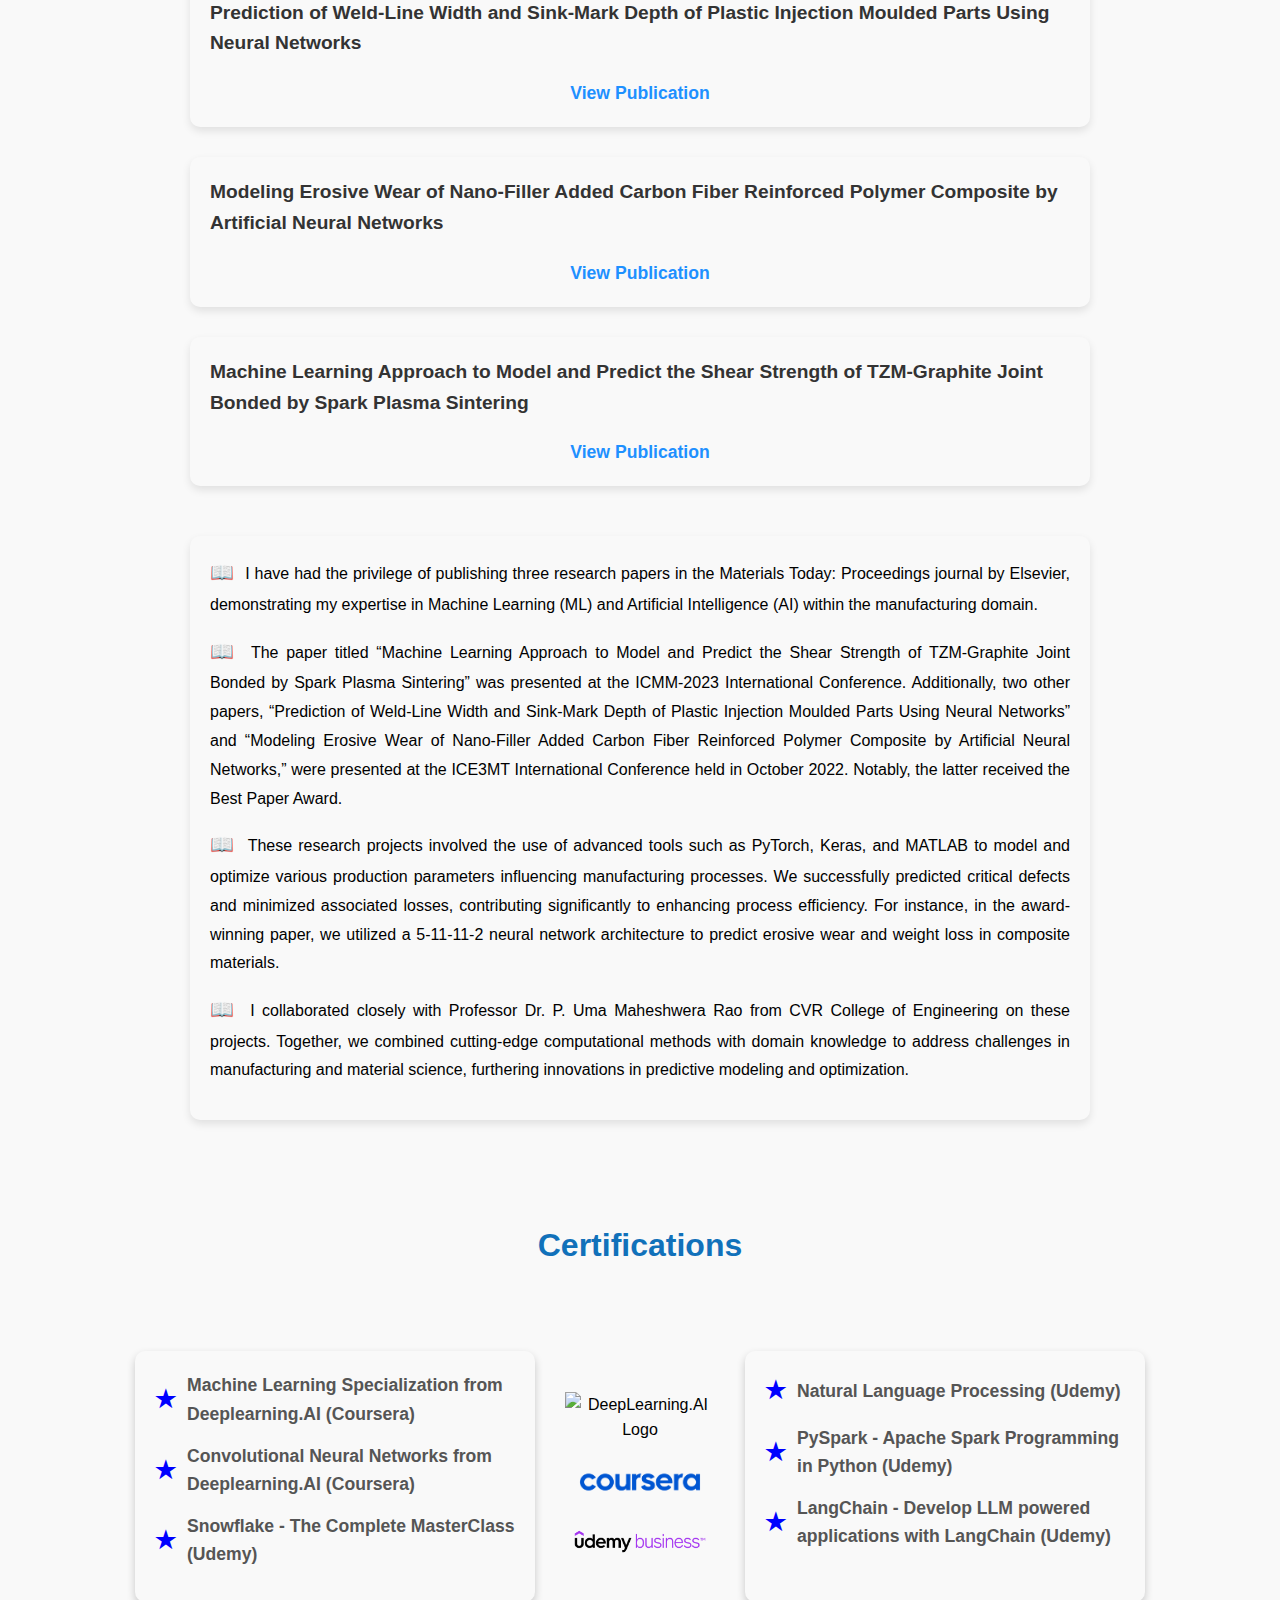
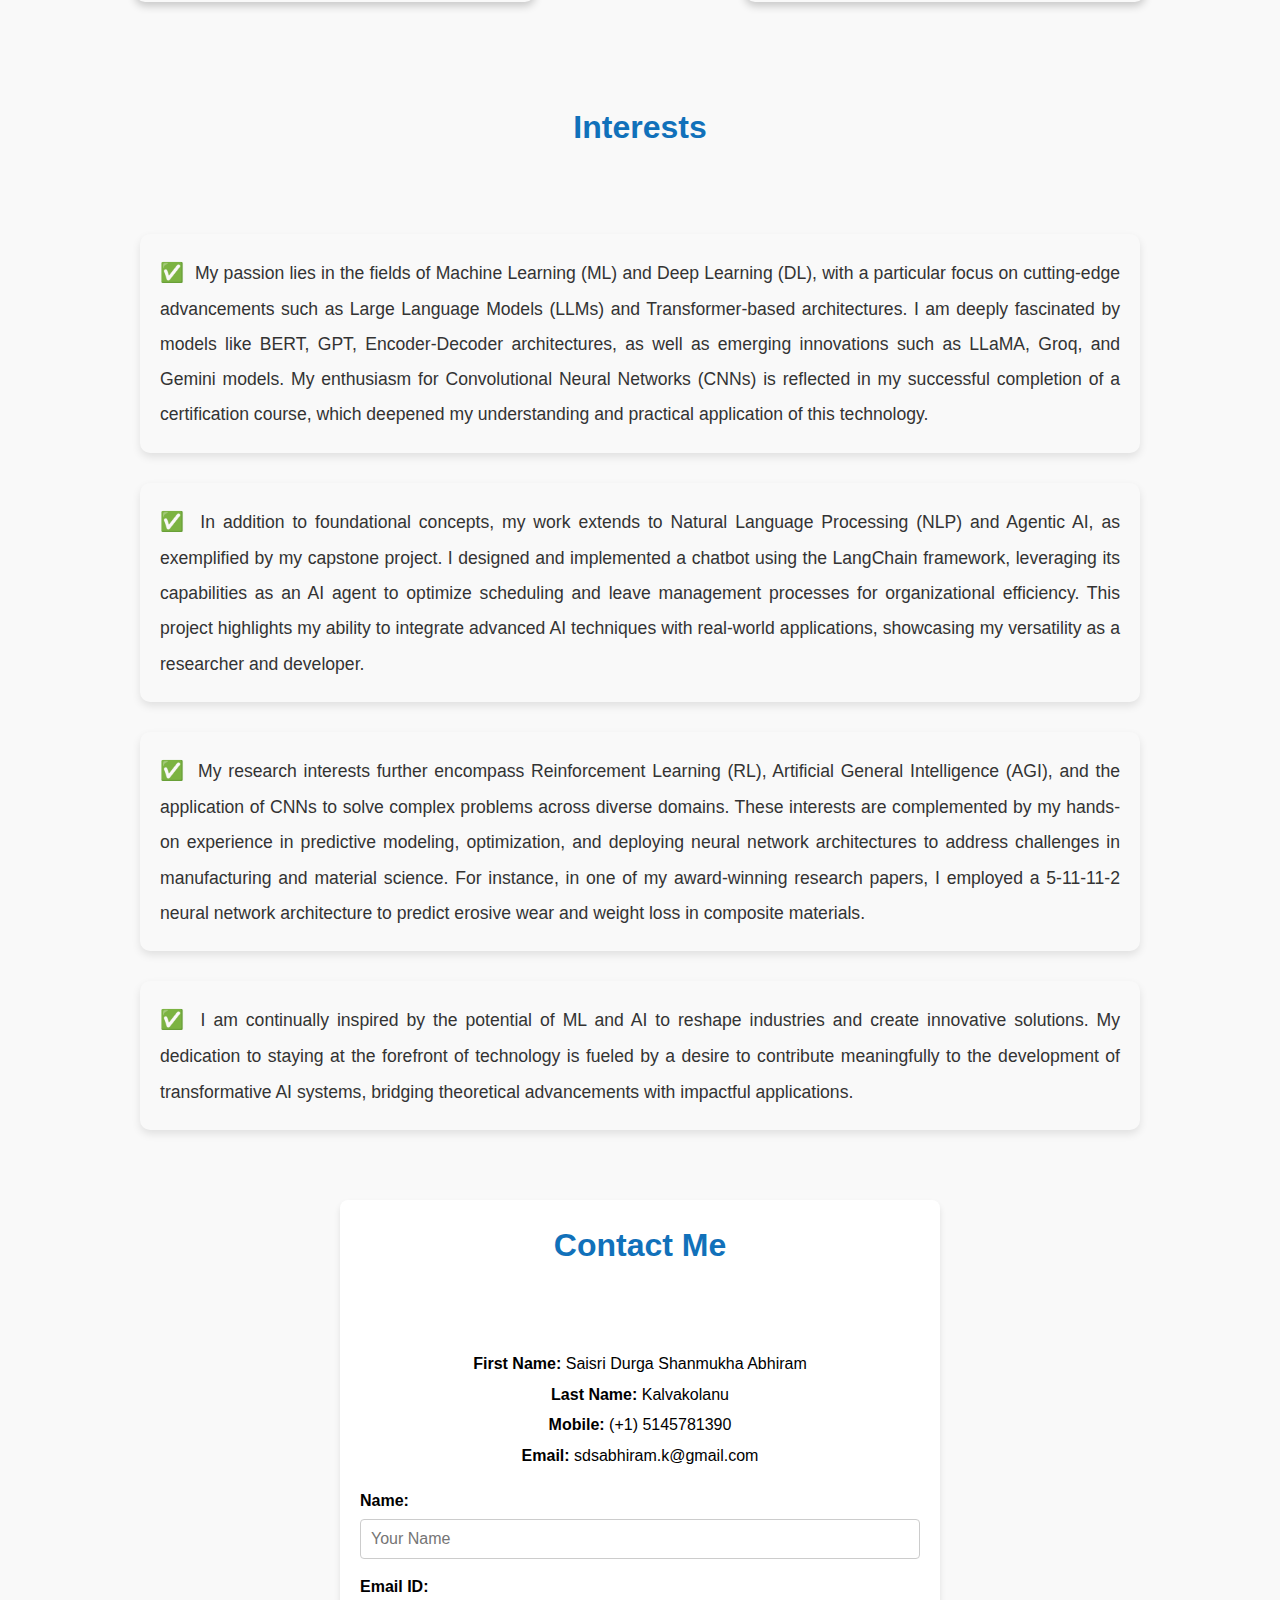
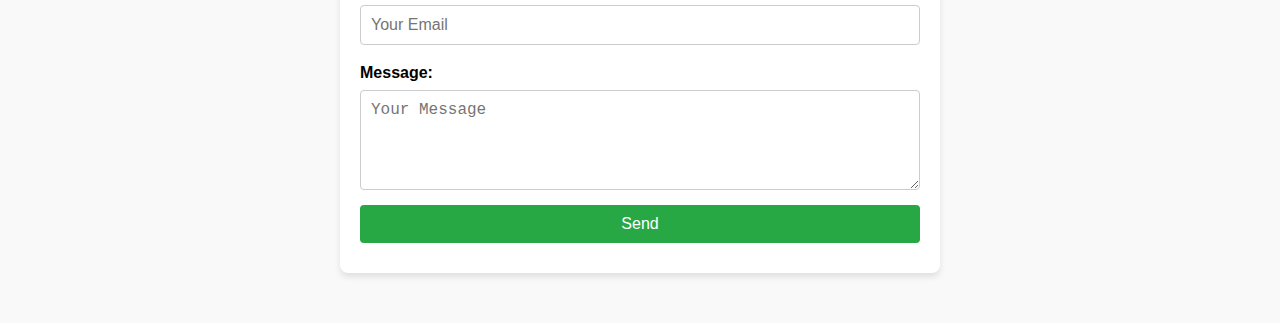
==== commit c5398328: "Update index.html" ====
--- a/index.html
+++ b/index.html
@@ -363,7 +363,7 @@
       <p><strong>Tata Consultancy Services, Hyderabad, TG, India</strong></p>
       <p><em>Feb 2022 – Aug 2023</em></p>
       <ul>
-        <li>Engineered a data integration system on IBM DB2 to manage over 5M+ Vodafone customer billing and usage records, ensuring ACID transactional integrity. Consolidated data from CRM, billing systems, and network logs using multi-level SQL joins, and performed complex calculations with windowing functions and recursive CTEs, enabling rolling averages and churn prediction.</li>
+        <li>Engineered a data integration system on PostgreSQL to manage over 5M+ Vodafone customer billing and usage records, ensuring ACID transactional integrity. Consolidated data from CRM, billing systems, and network logs using multi-level SQL joins, and performed complex calculations with windowing functions and recursive CTEs, enabling rolling averages and churn prediction.</li>
         <li>Automated ETL pipelines with Python (Pandas, NumPy), optimizing CDR data transformation and employed partitioning strategies based on MSISDN ranges improved data retrieval by 20%, reducing query latency and boosting throughput. Supported the migration of on-premises pipelines to Google Cloud (BigQuery, Dataproc), leveraging Dataflow for auto-scaling and cost-efficiency. Utilized Airflow in Google Cloud Composer to orchestrate and monitor batch ETL workflows, ensuring seamless processing of KPIs like ARPU and MRR. This transition improved scalability by 15% and reduced infrastructure costs.</li>
         <li>Collaborated with Data Analysts to integrate transformed data with Power BI, developing 5 interactive dashboards, supporting 300+ analytics reports, improving data accessibility by 35%, and enabling faster decision-making across teams.</li>
       </ul>
--- a/styles.css
+++ b/styles.css
@@ -450,6 +450,12 @@
 }
 
 
+ h1 {
+  text-align: center;
+  font-size: 2rem;
+  margin-bottom: 20px;
+  color: #1171ba;
+}
 
 /* General Skills Section Styling */
 #skills h1 {
@@ -635,6 +641,13 @@
   font-size: 2rem;
 }
 
+#work-experience h1 {
+  text-align: center;
+  font-size: 2rem;
+  margin-bottom: 80px; /* Add space below the heading */
+  color: #1171ba;
+}
+
 .work-experience-container {
   display: flex;
   justify-content: center; /* Center align the cards */
@@ -723,6 +736,7 @@
   transition: transform 0.3s, box-shadow 0.3s; /* Smooth hover effect */
   width: 95%; /* Smaller width for the card */
   max-width: 400px; /* Limit the maximum width */
+  height: 400px; /* Set a fixed height for all cards */
 
 }
 
@@ -733,9 +747,10 @@
 
 .project-card img {
   width: 100%; /* Full-width image */
-  height: auto; /* Fixed height for images */
-  object-fit: contain; /* Ensure images cover the area */
-}
+  height: 280px; /* Fixed height for images */
+  object-fit: cover; /* Ensure images cover the area without distortion */
+}
+
 
 
 
@@ -747,7 +762,12 @@
   color: #1171ba;
 }
 
-
+h1 {
+  text-align: center;
+  font-size: 2rem;
+  margin-bottom: 20px;
+  color: #1171ba;
+}
 
 
 
@@ -755,6 +775,13 @@
 #publications {
   text-align: center;
   padding: 50px 20px;
+}
+
+#publications h1 {
+  text-align: center;
+  font-size: 2rem;
+  margin-bottom: 80px; /* Add space below the heading */
+  color: #1171ba;
 }
 
 .publications-container {
@@ -844,6 +871,13 @@
   padding: 50px 20px;
 }
 
+#interests h1 {
+  text-align: center;
+  font-size: 2rem;
+  margin-bottom: 80px; /* Add space below the heading */
+  color: #1171ba;
+}
+
 .interests-container {
   display: flex;
   flex-direction: column; /* Stack cards vertically */
@@ -901,6 +935,13 @@
   box-shadow: 0 4px 6px rgba(0, 0, 0, 0.1);
 }
 
+#contact-me h1 {
+  text-align: center;
+  font-size: 2rem;
+  margin-bottom: 80px; /* Add space below the heading */
+  color: #1171ba;
+}
+
 h1 {
   text-align: center;
   color: #333;
@@ -978,6 +1019,13 @@
 #certifications {
   text-align: center;
   padding: 50px 20px;
+}
+
+#certifications h1 {
+  text-align: center;
+  font-size: 2rem;
+  margin-bottom: 80px; /* Add space below the heading */
+  color: #1171ba;
 }
 
 .certifications-container {
--- a/styles.css
+++ b/styles.css
@@ -450,6 +450,12 @@
 }
 
 
+ h1 {
+  text-align: center;
+  font-size: 2rem;
+  margin-bottom: 20px;
+  color: #1171ba;
+}
 
 /* General Skills Section Styling */
 #skills h1 {
@@ -635,6 +641,13 @@
   font-size: 2rem;
 }
 
+#work-experience h1 {
+  text-align: center;
+  font-size: 2rem;
+  margin-bottom: 80px; /* Add space below the heading */
+  color: #1171ba;
+}
+
 .work-experience-container {
   display: flex;
   justify-content: center; /* Center align the cards */
@@ -723,6 +736,7 @@
   transition: transform 0.3s, box-shadow 0.3s; /* Smooth hover effect */
   width: 95%; /* Smaller width for the card */
   max-width: 400px; /* Limit the maximum width */
+  height: 400px; /* Set a fixed height for all cards */
 
 }
 
@@ -733,9 +747,10 @@
 
 .project-card img {
   width: 100%; /* Full-width image */
-  height: auto; /* Fixed height for images */
-  object-fit: contain; /* Ensure images cover the area */
-}
+  height: 280px; /* Fixed height for images */
+  object-fit: cover; /* Ensure images cover the area without distortion */
+}
+
 
 
 
@@ -747,7 +762,12 @@
   color: #1171ba;
 }
 
-
+h1 {
+  text-align: center;
+  font-size: 2rem;
+  margin-bottom: 20px;
+  color: #1171ba;
+}
 
 
 
@@ -755,6 +775,13 @@
 #publications {
   text-align: center;
   padding: 50px 20px;
+}
+
+#publications h1 {
+  text-align: center;
+  font-size: 2rem;
+  margin-bottom: 80px; /* Add space below the heading */
+  color: #1171ba;
 }
 
 .publications-container {
@@ -844,6 +871,13 @@
   padding: 50px 20px;
 }
 
+#interests h1 {
+  text-align: center;
+  font-size: 2rem;
+  margin-bottom: 80px; /* Add space below the heading */
+  color: #1171ba;
+}
+
 .interests-container {
   display: flex;
   flex-direction: column; /* Stack cards vertically */
@@ -901,6 +935,13 @@
   box-shadow: 0 4px 6px rgba(0, 0, 0, 0.1);
 }
 
+#contact-me h1 {
+  text-align: center;
+  font-size: 2rem;
+  margin-bottom: 80px; /* Add space below the heading */
+  color: #1171ba;
+}
+
 h1 {
   text-align: center;
   color: #333;
@@ -978,6 +1019,13 @@
 #certifications {
   text-align: center;
   padding: 50px 20px;
+}
+
+#certifications h1 {
+  text-align: center;
+  font-size: 2rem;
+  margin-bottom: 80px; /* Add space below the heading */
+  color: #1171ba;
 }
 
 .certifications-container {
--- a/styles.css
+++ b/styles.css
@@ -450,6 +450,12 @@
 }
 
 
+ h1 {
+  text-align: center;
+  font-size: 2rem;
+  margin-bottom: 20px;
+  color: #1171ba;
+}
 
 /* General Skills Section Styling */
 #skills h1 {
@@ -635,6 +641,13 @@
   font-size: 2rem;
 }
 
+#work-experience h1 {
+  text-align: center;
+  font-size: 2rem;
+  margin-bottom: 80px; /* Add space below the heading */
+  color: #1171ba;
+}
+
 .work-experience-container {
   display: flex;
   justify-content: center; /* Center align the cards */
@@ -723,6 +736,7 @@
   transition: transform 0.3s, box-shadow 0.3s; /* Smooth hover effect */
   width: 95%; /* Smaller width for the card */
   max-width: 400px; /* Limit the maximum width */
+  height: 400px; /* Set a fixed height for all cards */
 
 }
 
@@ -733,9 +747,10 @@
 
 .project-card img {
   width: 100%; /* Full-width image */
-  height: auto; /* Fixed height for images */
-  object-fit: contain; /* Ensure images cover the area */
-}
+  height: 280px; /* Fixed height for images */
+  object-fit: cover; /* Ensure images cover the area without distortion */
+}
+
 
 
 
@@ -747,7 +762,12 @@
   color: #1171ba;
 }
 
-
+h1 {
+  text-align: center;
+  font-size: 2rem;
+  margin-bottom: 20px;
+  color: #1171ba;
+}
 
 
 
@@ -755,6 +775,13 @@
 #publications {
   text-align: center;
   padding: 50px 20px;
+}
+
+#publications h1 {
+  text-align: center;
+  font-size: 2rem;
+  margin-bottom: 80px; /* Add space below the heading */
+  color: #1171ba;
 }
 
 .publications-container {
@@ -844,6 +871,13 @@
   padding: 50px 20px;
 }
 
+#interests h1 {
+  text-align: center;
+  font-size: 2rem;
+  margin-bottom: 80px; /* Add space below the heading */
+  color: #1171ba;
+}
+
 .interests-container {
   display: flex;
   flex-direction: column; /* Stack cards vertically */
@@ -901,6 +935,13 @@
   box-shadow: 0 4px 6px rgba(0, 0, 0, 0.1);
 }
 
+#contact-me h1 {
+  text-align: center;
+  font-size: 2rem;
+  margin-bottom: 80px; /* Add space below the heading */
+  color: #1171ba;
+}
+
 h1 {
   text-align: center;
   color: #333;
@@ -978,6 +1019,13 @@
 #certifications {
   text-align: center;
   padding: 50px 20px;
+}
+
+#certifications h1 {
+  text-align: center;
+  font-size: 2rem;
+  margin-bottom: 80px; /* Add space below the heading */
+  color: #1171ba;
 }
 
 .certifications-container {
